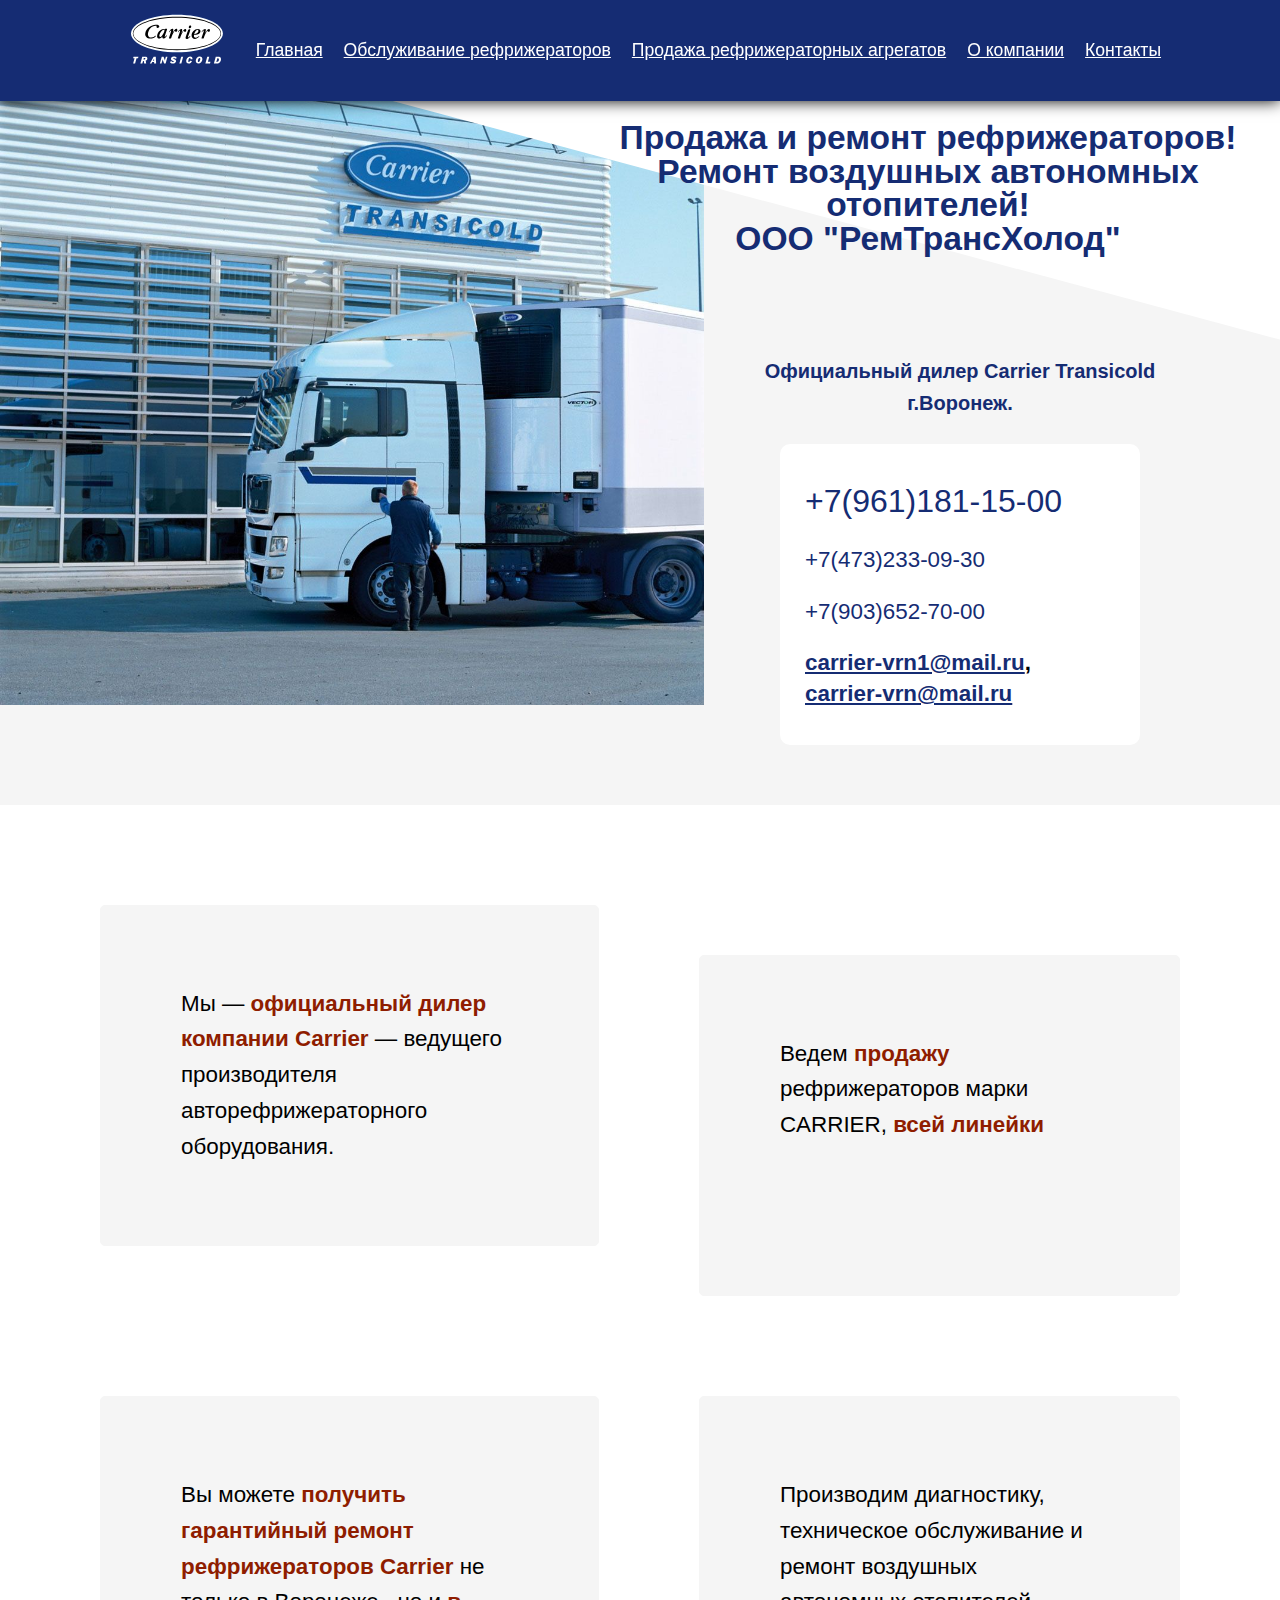
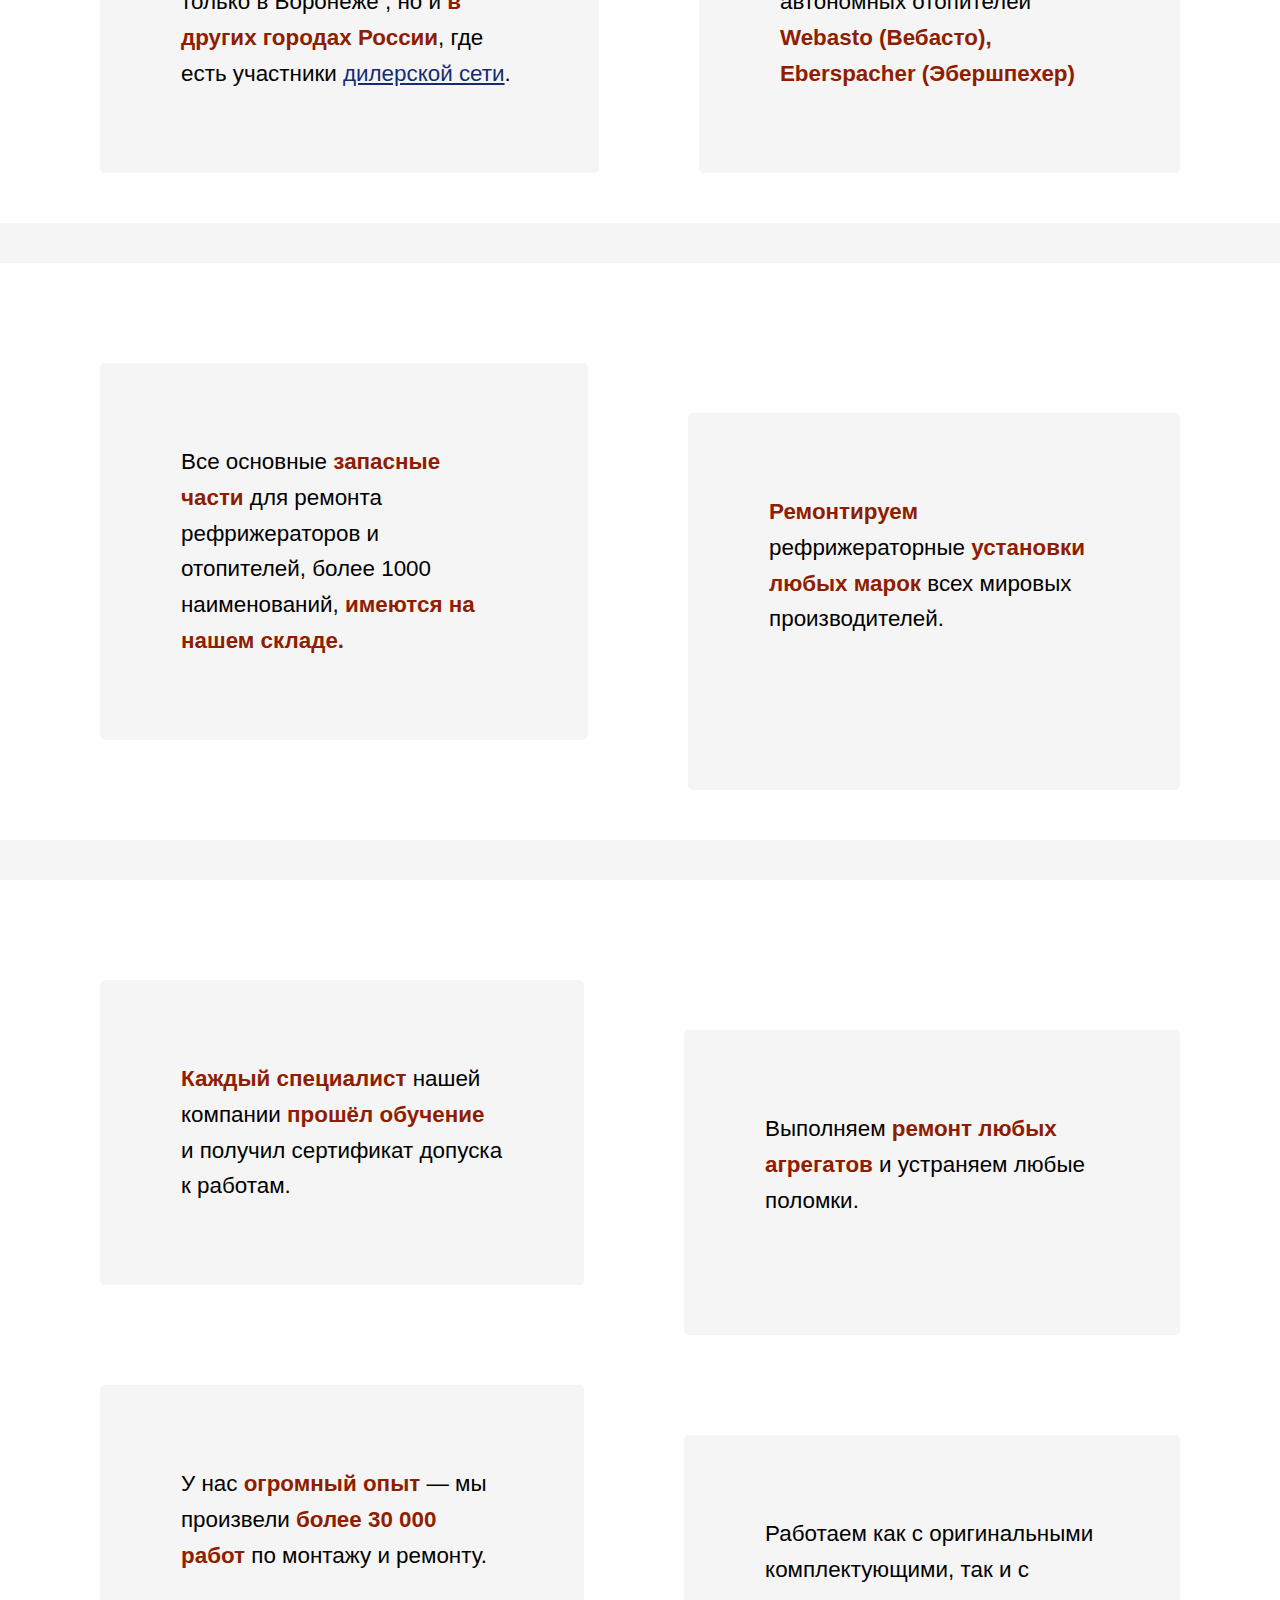
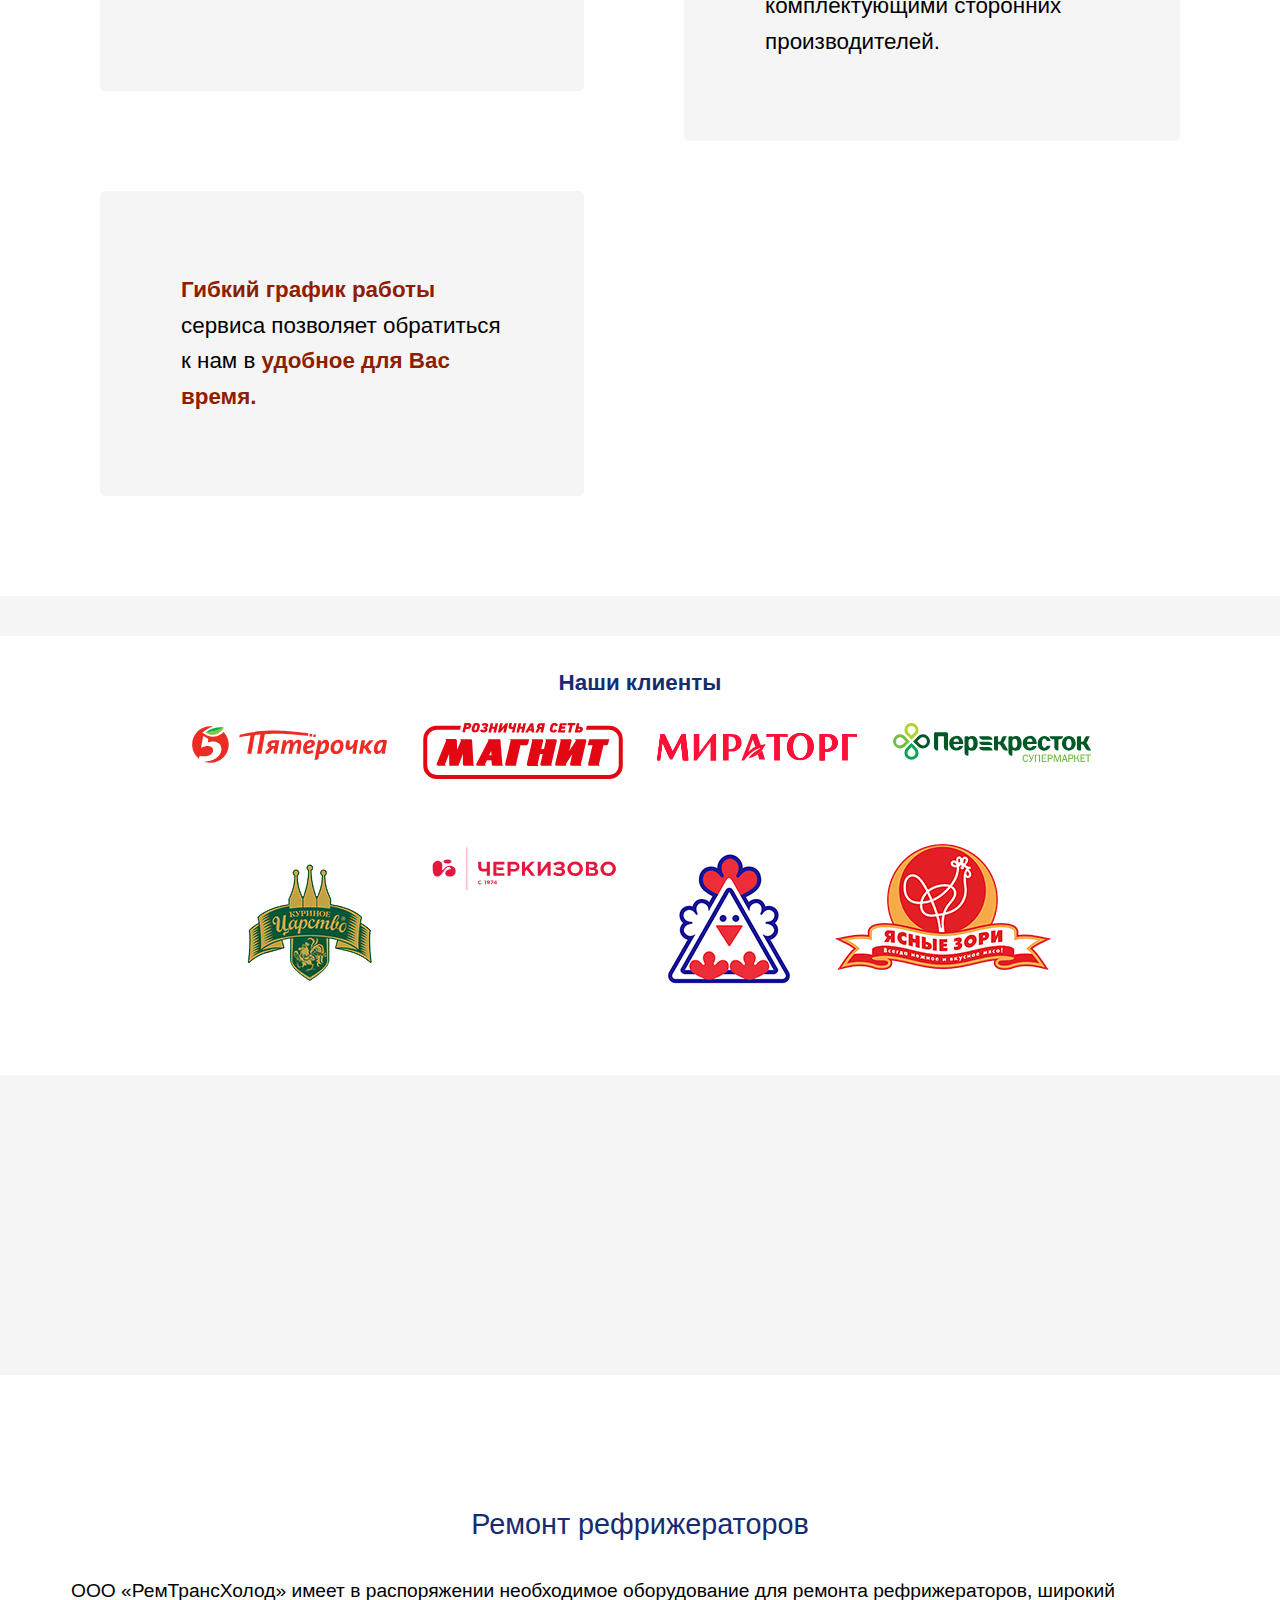
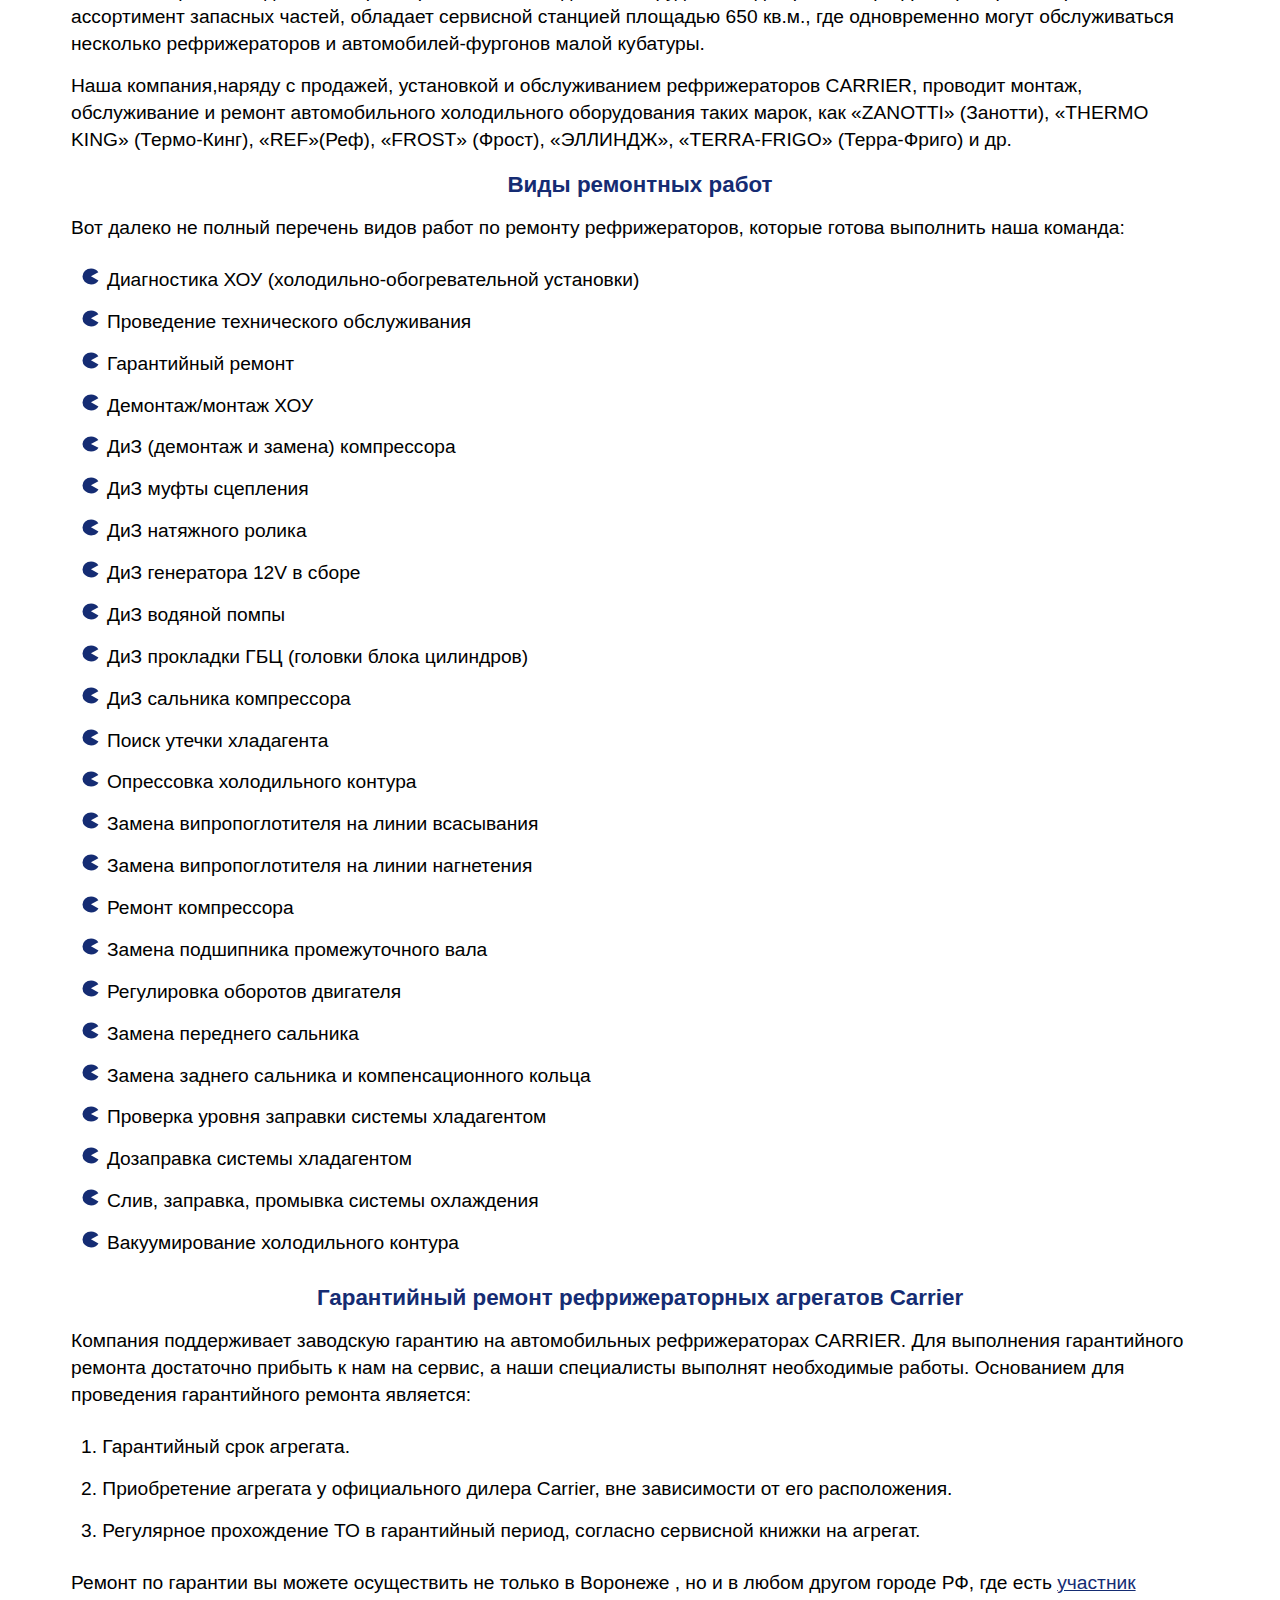
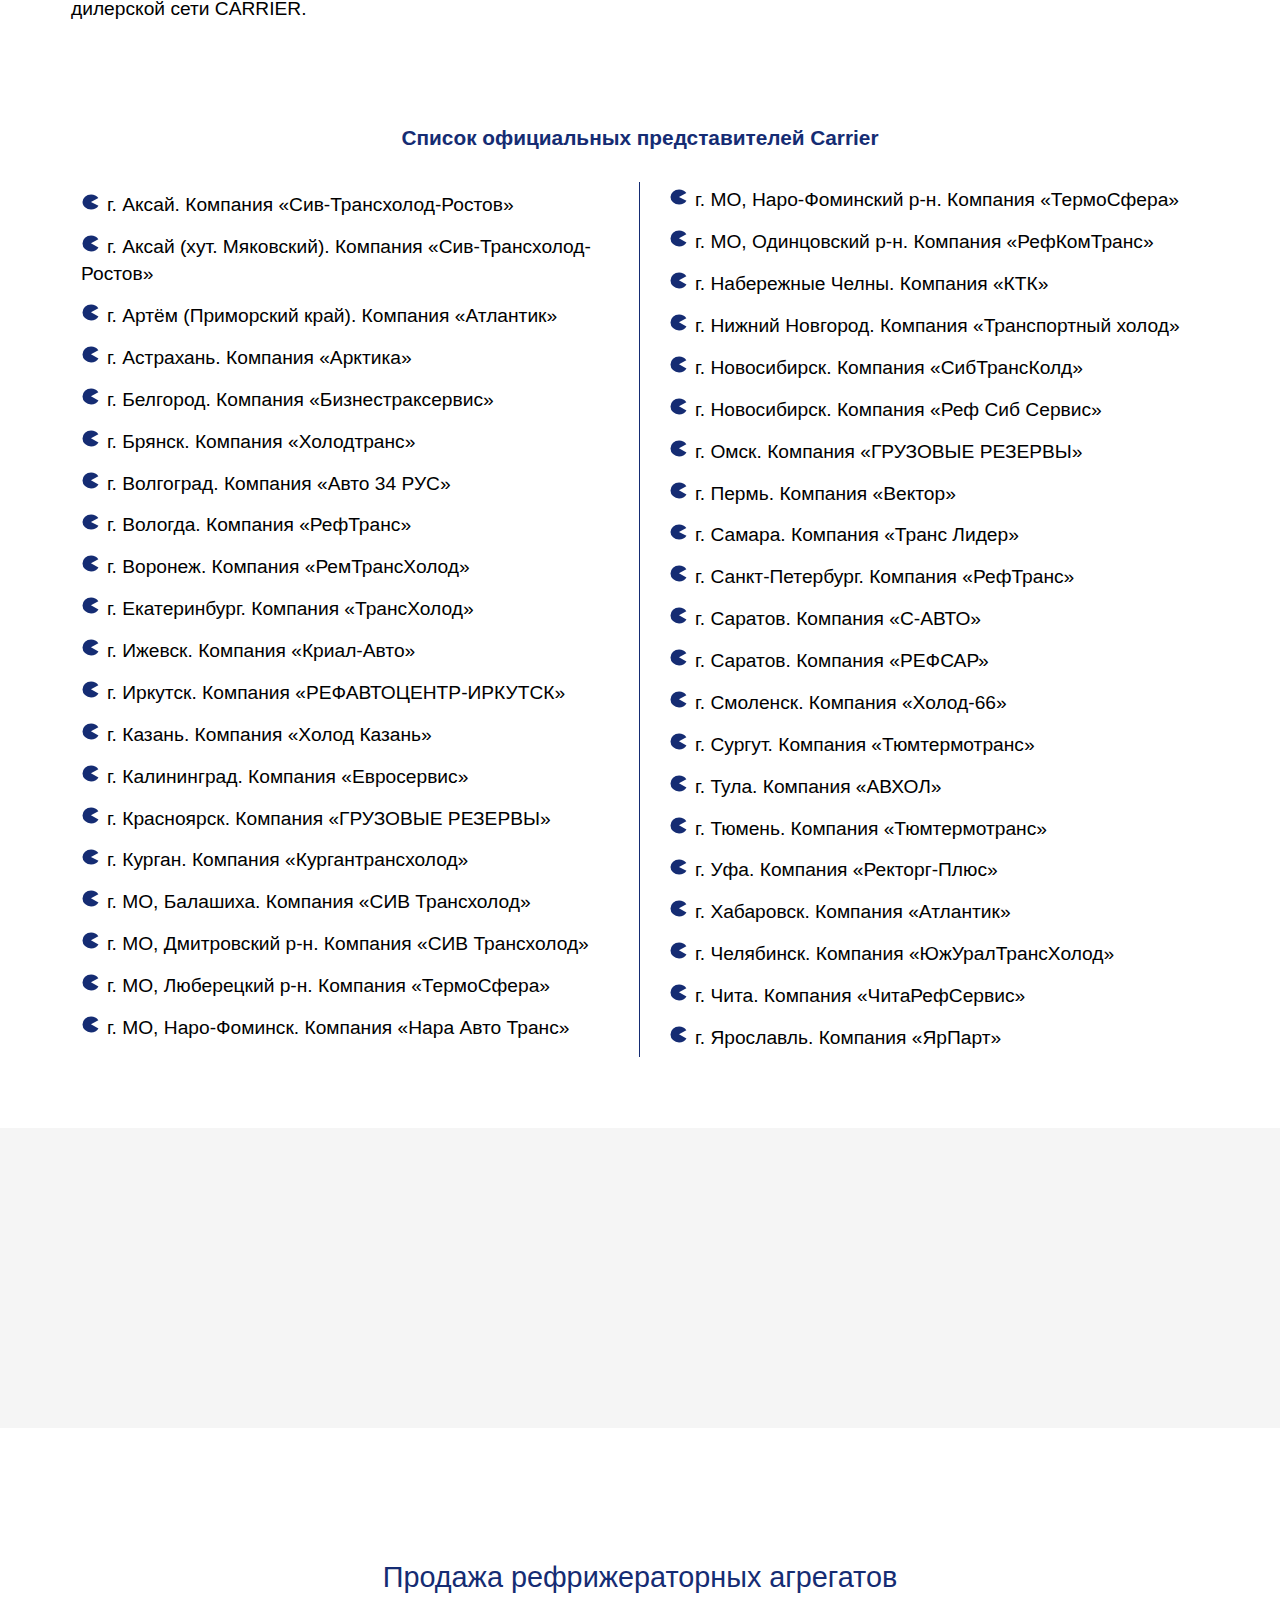
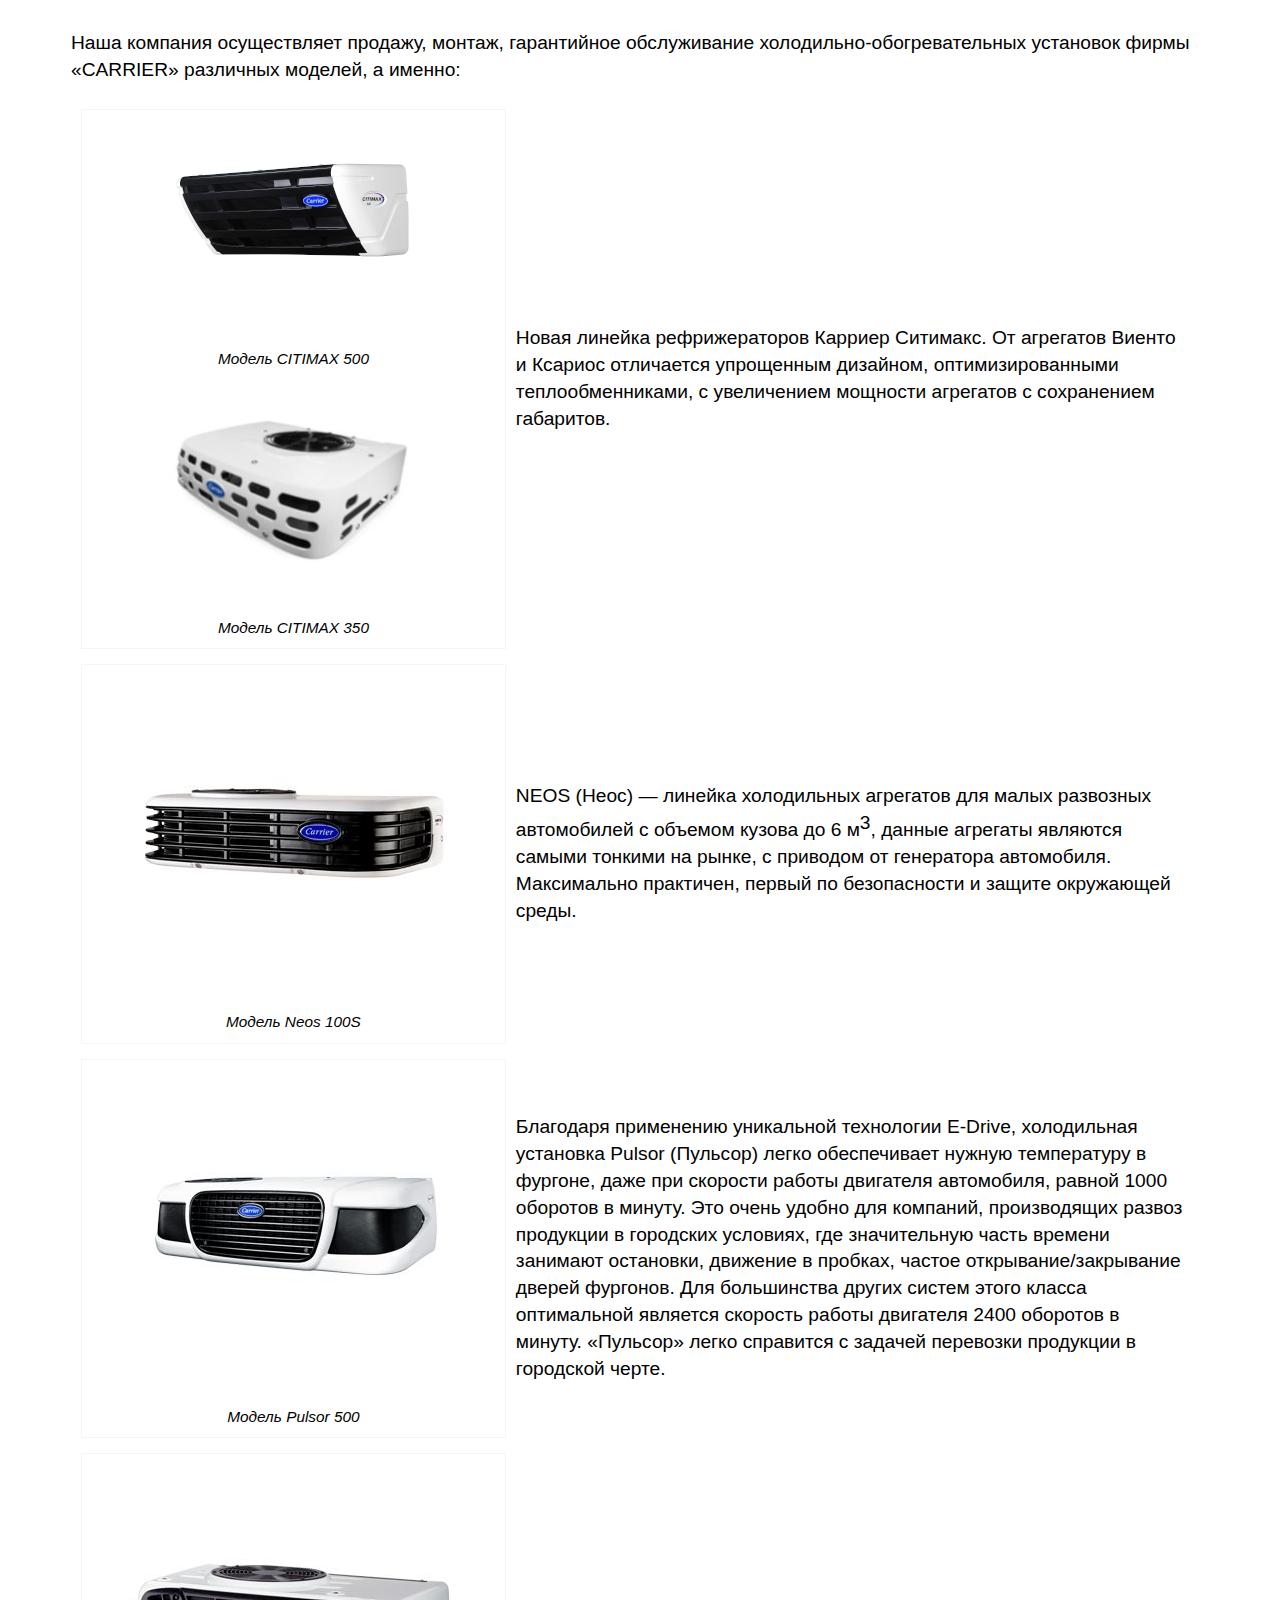
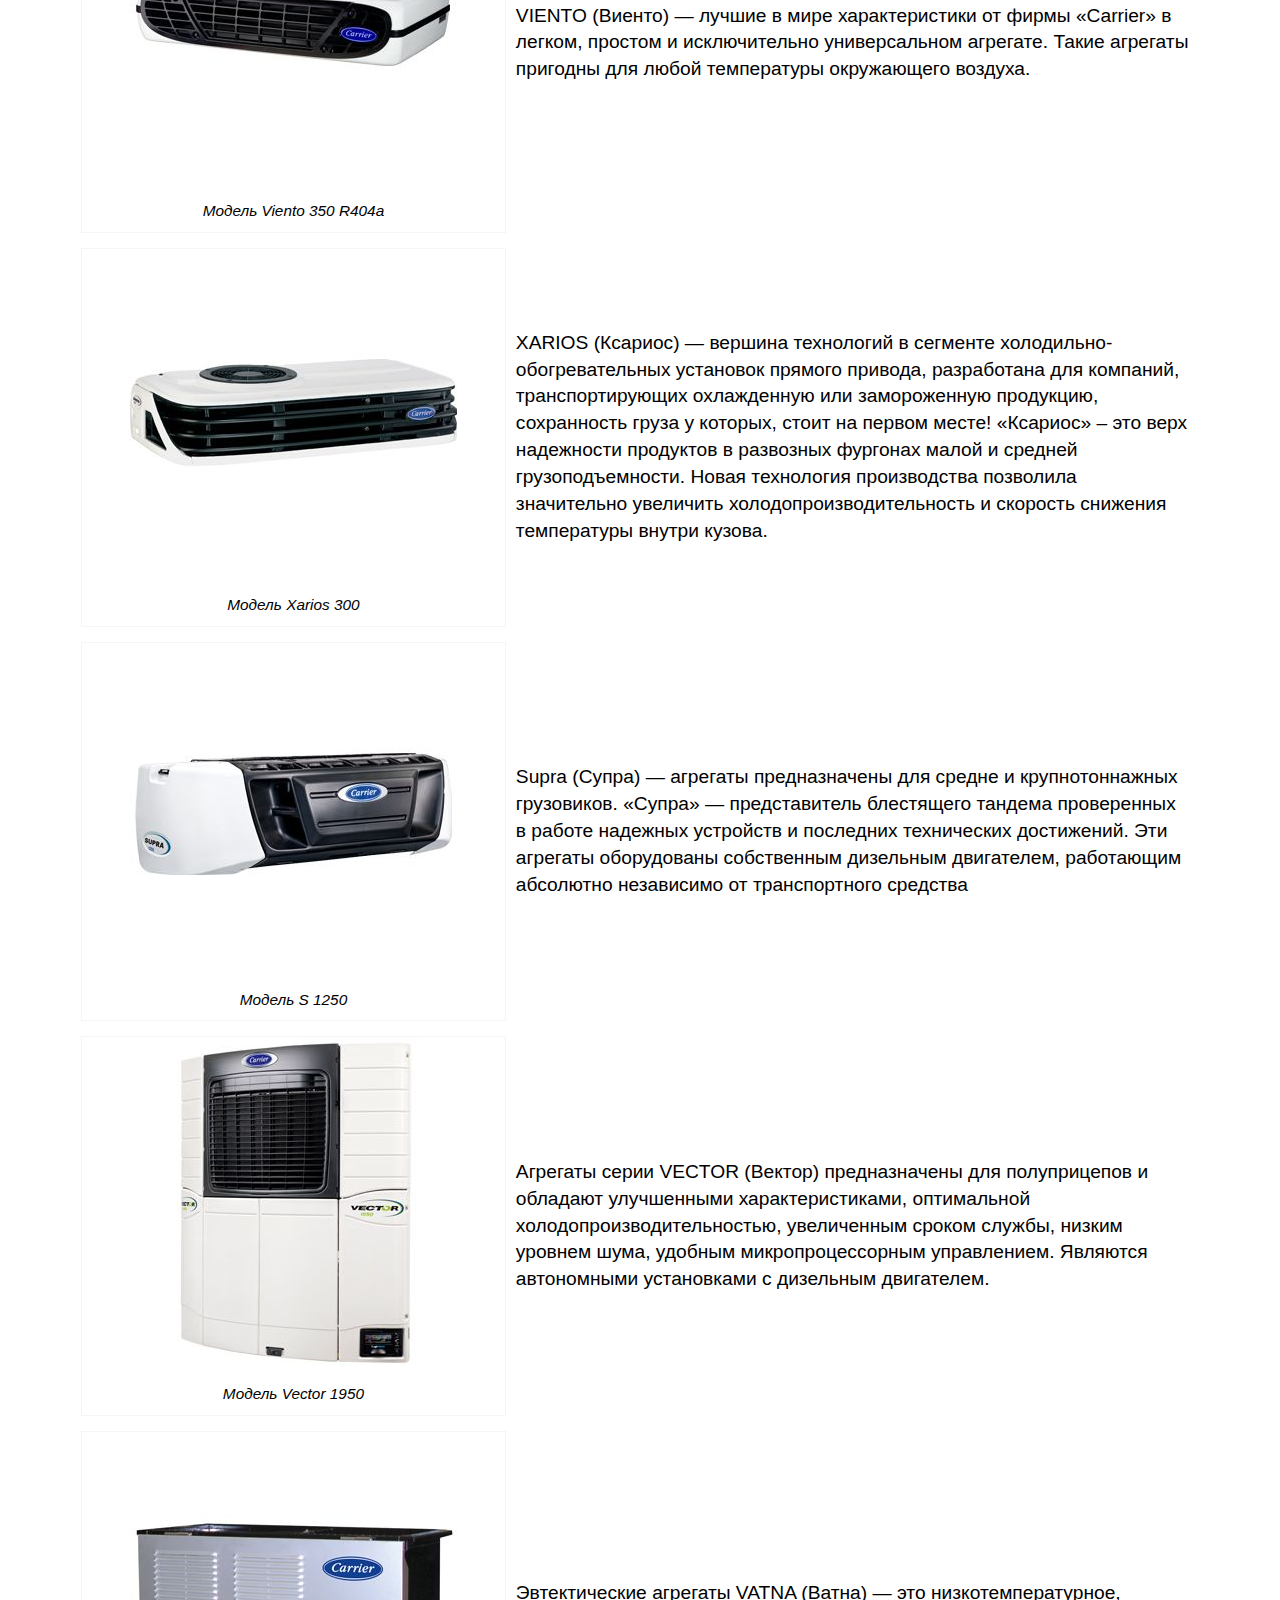
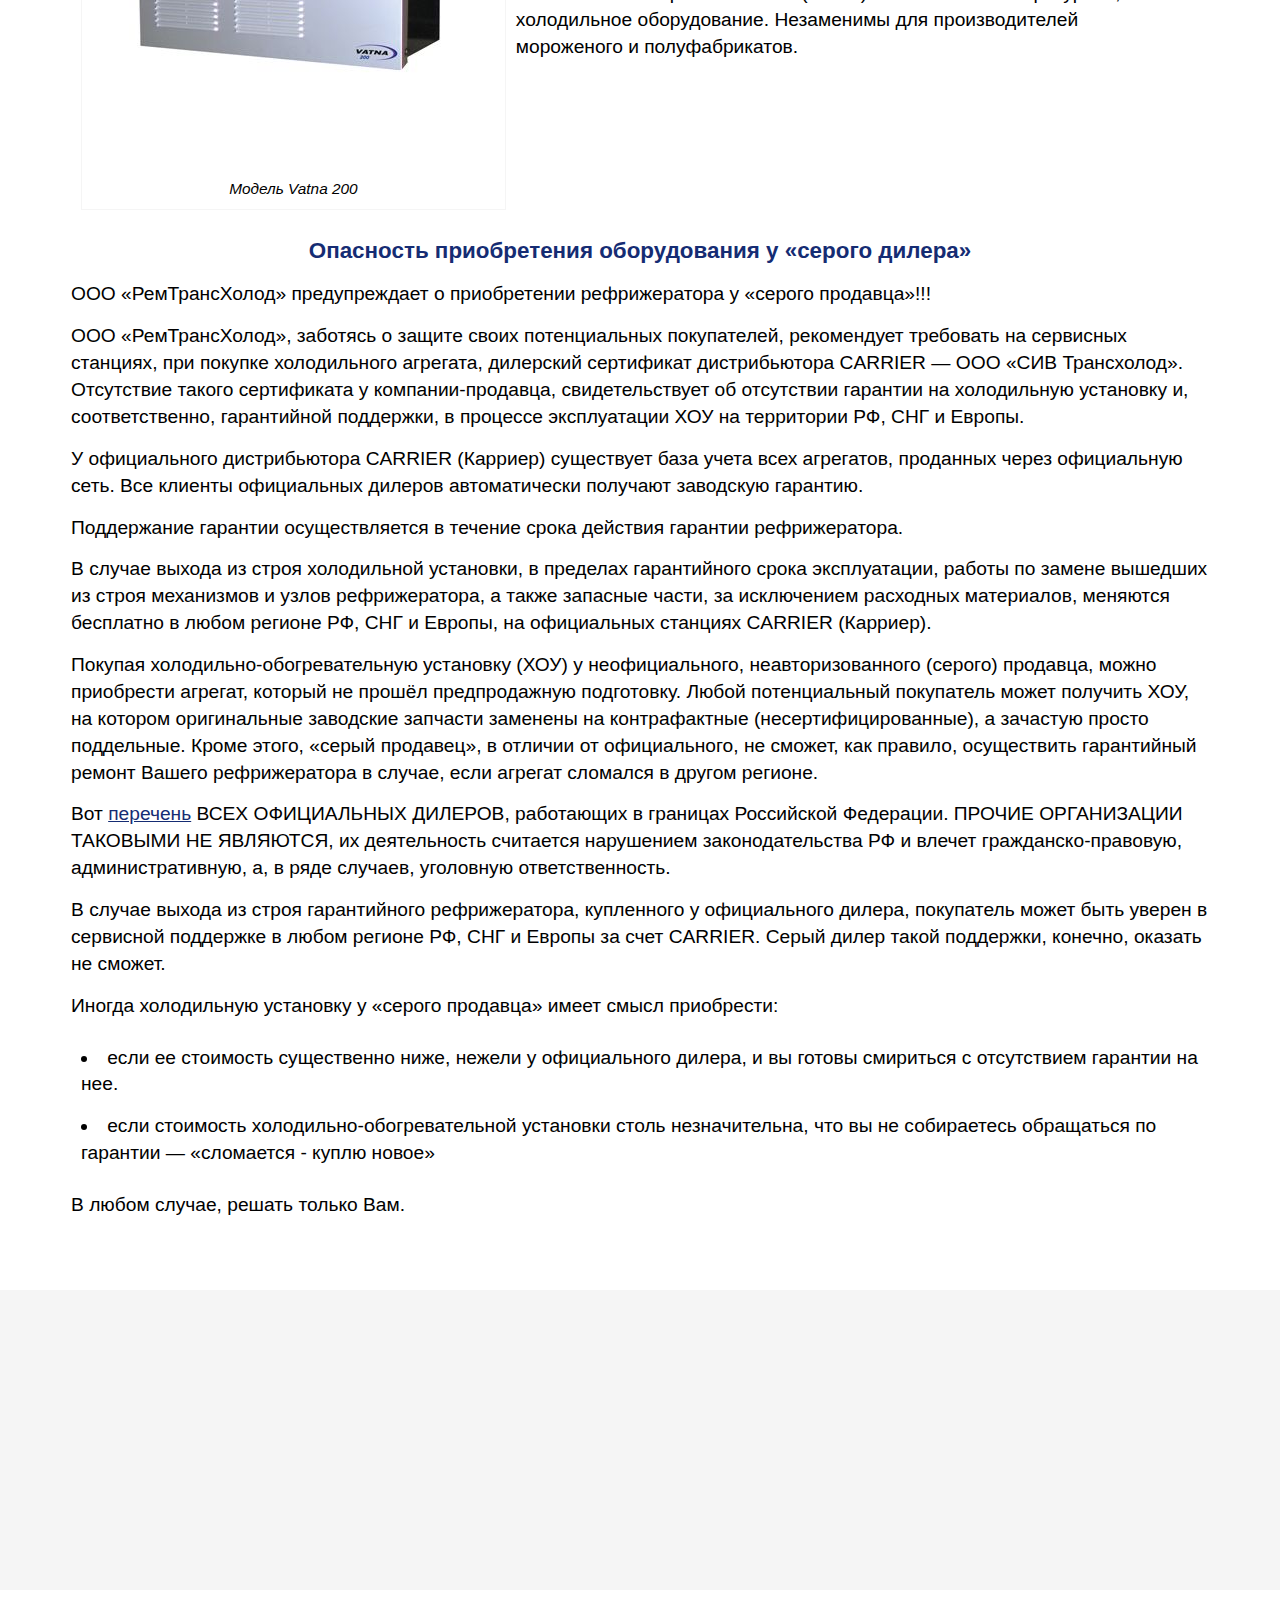
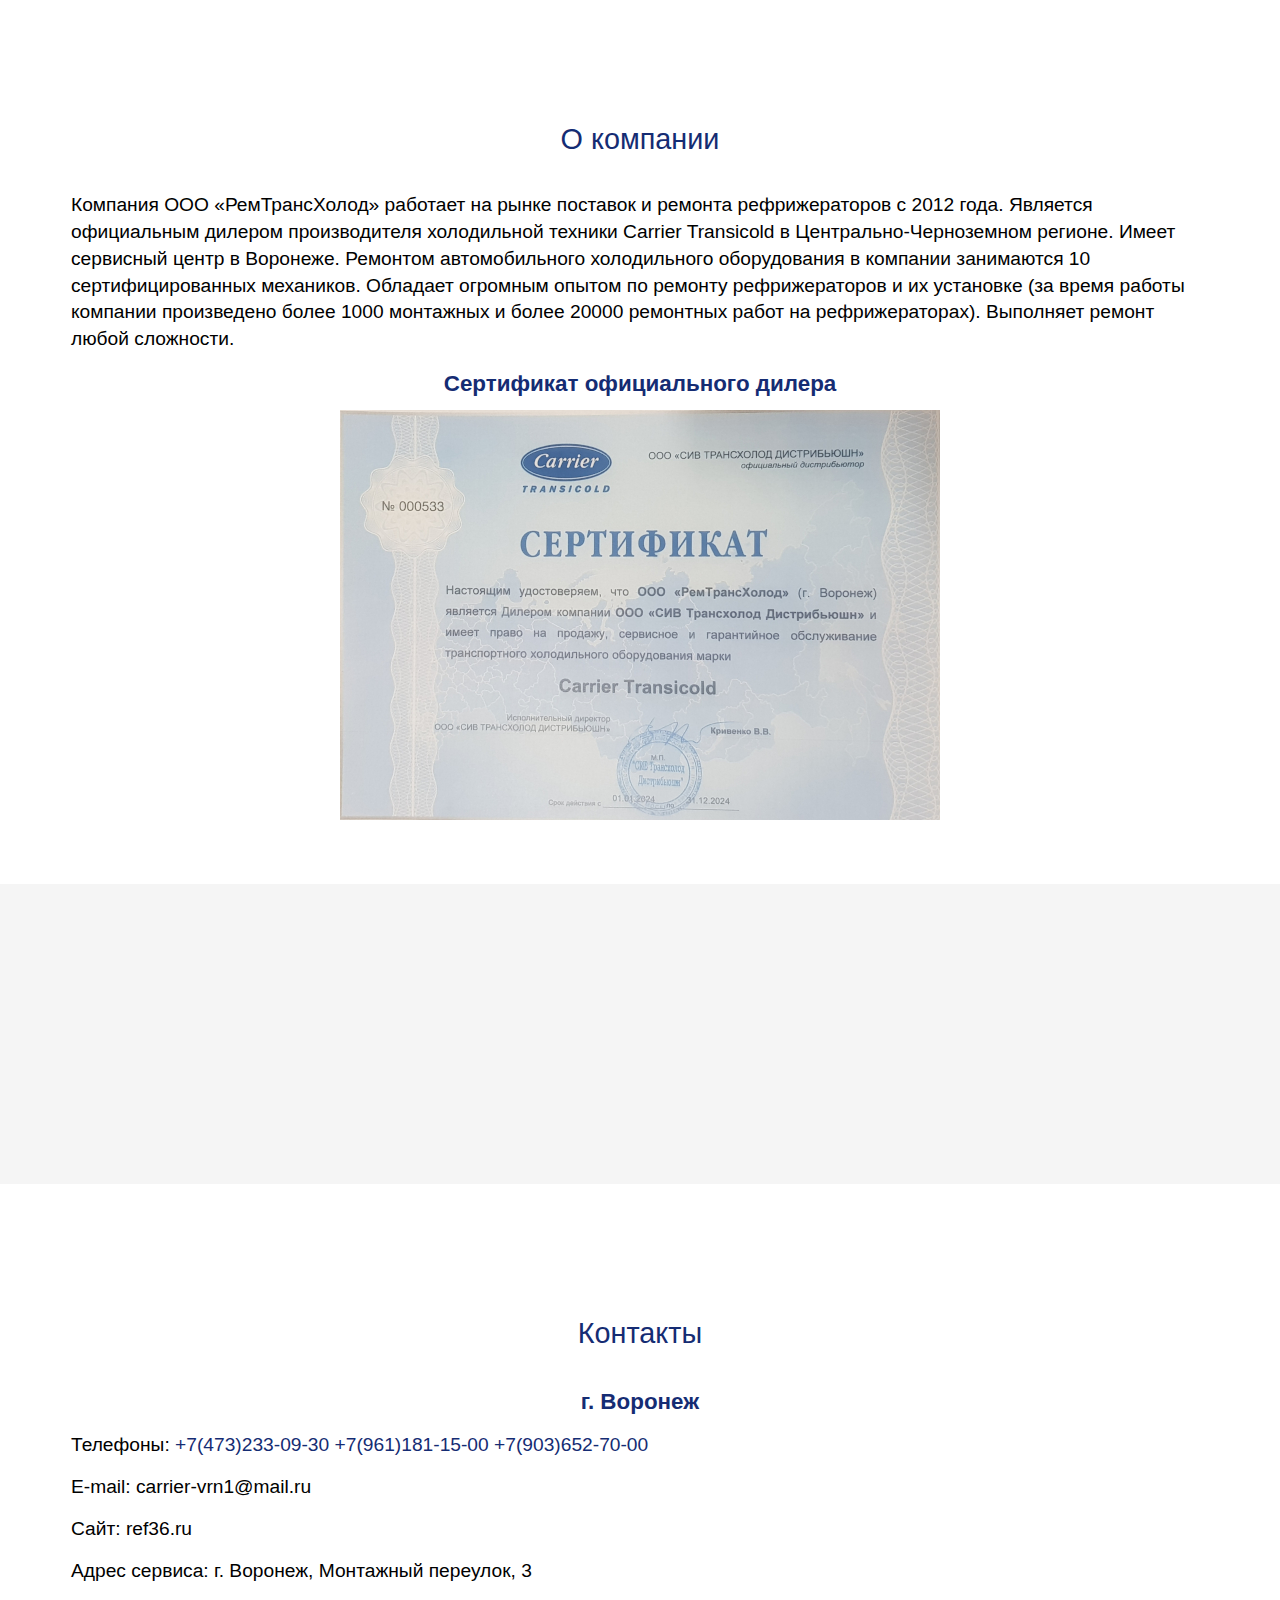
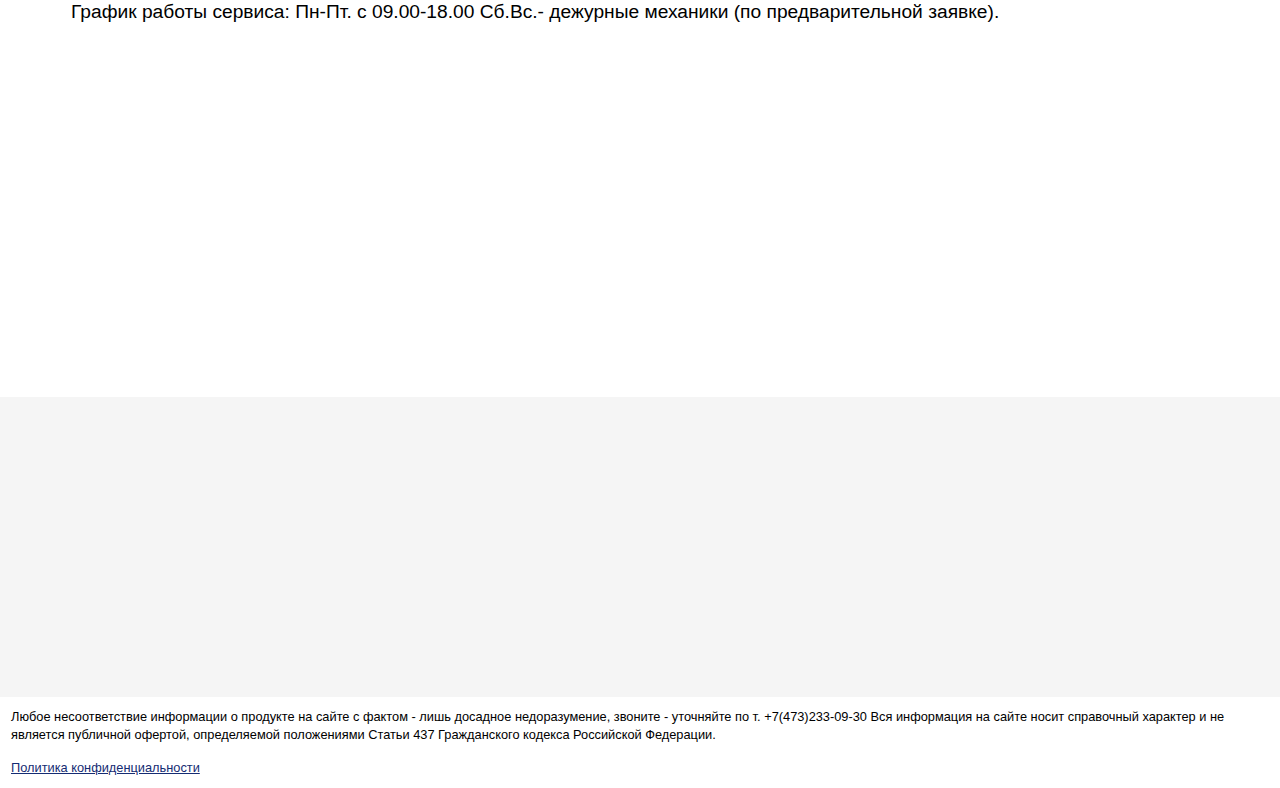
==== index.html @ 7f85f480 "состояние на 310125" ====
<!DOCTYPE html>
<html lang="ru">

<head>
	<meta charset="utf-8">
	<title>Установка и ремонт рефрижераторов</title>
	<link rel="stylesheet" href="style.css">
	<meta name="viewport" content="width=device-width">
	<meta name="SKYPE_TOOLBAR" content="SKYPE_TOOLBAR_PARSER_COMPATIBLE">
	<meta name="description"
		content="рефрижераторы carrier, установка рефрижераторов carrier, ремонт рефрижераторов carrier">
	<link href="favicon.ico" rel="icon" type="image/x-icon">
	<script src="https://api-maps.yandex.ru/2.1/?lang=ru_RU" type="text/javascript"></script>
	<script type="text/javascript">
		ymaps.ready(init);
		var myMapV,
			myPlacemarkV,
			myMapK,
			myPlacemarkK,
			myMapR,
			myPlacemarkR;
		function init() {
			myMapV = new ymaps.Map("mapv", {
				center: [51.643695, 39.283128],
				zoom: 12,
				fullscreenZIndex: 1000005
			});
			myMapK = new ymaps.Map("mapk", {
				center: [51.760061, 36.135954],
				zoom: 12
			});
			myMapR = new ymaps.Map("mapr", {
				center: [54.655183, 39.625792],
				zoom: 12
			});
			myPlacemarkV = new ymaps.Placemark([51.643695, 39.283128], {
				hintContent: 'Ремонт и продажа рефрижераторов. Ремонт воздушных автономных отопителей',
				balloonContent: 'Компания ООО РемТрансХолод'
			});
			myPlacemarkK = new ymaps.Placemark([51.760061, 36.135954], {
				hintContent: 'Ремонт и продажа рефрижераторов. Ремонт воздушных автономных отопителей',
				balloonContent: 'Компания ООО РемТрансХолод Курск'
			});
			myPlacemarkR = new ymaps.Placemark([54.655183, 39.625792], {
				hintContent: 'Ремонт и продажа рефрижераторов. Ремонт воздушных автономных отопителей',
				balloonContent: 'Компания ООО РемТрансХолод Рязань'
			});
			myMapV.geoObjects.add(myPlacemarkV);
			myMapK.geoObjects.add(myPlacemarkK);
			myMapR.geoObjects.add(myPlacemarkR);
		}
	</script>
	<!-- Yandex.Metrika counter -->
	<script type="text/javascript">
		(function (d, w, c) {
			(w[c] = w[c] || []).push(function () {
				try {
					w.yaCounter48978047 = new Ya.Metrika({
						id: 48978047,
						clickmap: true,
						trackLinks: true,
						accurateTrackBounce: true,
						webvisor: true
					});
				} catch (e) { }
			});

			var n = d.getElementsByTagName("script")[0],
				s = d.createElement("script"),
				f = function () { n.parentNode.insertBefore(s, n); };
			s.type = "text/javascript";
			s.async = true;
			s.src = "https://mc.yandex.ru/metrika/watch.js";

			if (w.opera == "[object Opera]") {
				d.addEventListener("DOMContentLoaded", f, false);
			} else { f(); }
		})(document, window, "yandex_metrika_callbacks");
	</script>

	<!-- /Yandex.Metrika counter -->
</head>

<body>
	<noscript>
		<div>
			<img src="https://mc.yandex.ru/watch/48978047" style="position:absolute; left:-9999px;" alt="" />
		</div>
	</noscript>
	<nav>
		<div id="button_a_sign">
			<p id="button" class="toshow">Показать разделы сайта</p>
			<div class="link" id="menu_ikon">
				<div></div>
				<div></div>
				<div></div>
			</div>
		</div>
		<div id="menu">
			<ul>
				<li class="logo_over_top"><img src="img/CarrierOver.svg" alt=""></li>
				<li><a href="#wripe_title">Главная</a></li>
				<li><a href="#repair">Обслуживание <span>рефрижераторов</span></a></li>
				<li><a href="#sale">Продажа <span>рефрижераторных агрегатов</span></a></li>
				<li><a href="#about">О&nbsp;компании</a></li>
				<li><a href="#contact">Контакты</a></li>
			</ul>
		</div>
	</nav>
	<div id="main2">
		<header>

			<div id="wripe_title">
				<h1>Продажа и ремонт рефрижераторов!<br>
					Ремонт воздушных автономных отопителей!
					<br><span>ООО "РемТрансХолод"</span>
				</h1>
			</div>
			<div id="offer_table">
				<div id="offer_table_row">
					<div class="title_table">
						<!-- <div id="logo"><img src="img/carrier-transicold-utc-logo.svg" alt="логотип-Carrier-Transicold"></div>	 -->
						<h2 class="title_table">Официальный дилер Carrier Transicold г.Воронеж. 
							<!-- <br>г.Курск<br>г.Рязань
							– Сервисная станция -->
						</h2>
					</div>
					<div id="telephone_table">
						<div id="telephone_main">
							<p><a href="tel:+79611811500"
								class="mobil_telephont">&#43;7&#40;961&#41;181&#45;15&#45;00</a></p>
							<p><a href="tel:+74732330930"
									class="mobil_telephont">&#43;7&#40;473&#41;233&#45;09&#45;30</a></p>
							<!-- <p><a href="tel:+79611811500"
									class="mobil_telephont">&#43;7&#40;961&#41;181&#45;15&#45;00</a></p> -->
							<p><a href="tel:+79036527000"
									class="mobil_telephont">&#43;7&#40;903&#41;652&#45;70&#45;00</a></p>
							<!-- <p><a href="tel:+79611811500" class="mobil_telephont">&#43;7&#40;961&#41;181&#45;15&#45;00 в
									г. Рязань</a></p>
							<p><a href="tel:+79616257775" class="mobil_telephont">&#43;7&#40;961&#41;625&#45;77&#45;75 в
									г. Курск</a></p> -->
							<p><a href="mailto:carrier-vrn1@mail.ru">carrier-vrn1@mail.ru</a>,<br><a
									href="mailto:carrier-vrn@mail.ru">carrier-vrn@mail.ru</a></p>
						</div>
					</div>
				</div>
			</div>

		</header>
		<div id="main">
			<div id="competitive_advantage">


				<div id="first_block_ca" class="wipe_table">
					<div class="row_table">
						<p class="cell_table">Мы &#8212; <span class="identify_mine">официальный дилер компании
								Carrier</span> &#8212; ведущего производителя авторефрижераторного оборудования. </p>
						<p class="cell_table right">Ведем <span class="identify_mine">продажу</span> рефрижераторов
							марки CARRIER, <span class="identify_mine">всей линейки</span></p>
					</div>
					<div class="row_table">
						<p class="cell_table right">Вы можете <span class="identify_mine">получить гарантийный ремонт
							рефрижераторов Carrier</span> не только в Воронеже
							<!-- , Курске и Рязани -->
							, но и <span
							class="identify_mine">в других городах России</span>, где есть участники <a
							href="#dilers">дилерской сети</a>.
						</p>
						<!-- <p class="cell_table"><span class="identify_mine">Ремонтируем</span> рефрижераторные <span
								class="identify_mine">установки любых марок</span> всех мировых производителей. 
						</p> -->
						<p class="cell_table right">Производим диагностику, техническое обслуживание и ремонт воздушных
							автономных отопителей <span class="identify_mine">Webasto (Вебасто), Eberspacher
								(Эбершпехер)</span></p>

					</div>
				</div>


				<div id="second_block_ca" class="wipe_table">
					<div class="row_table">

						<p class="cell_table">Все основные <span class="identify_mine">запасные части </span> для
							ремонта рефрижераторов и отопителей, более 1000 наименований, <span
								class="identify_mine">имеются на нашем складе.</span>
							</p>

						<!-- <p class="cell_table right">Вы можете <span class="identify_mine">получить гарантийный ремонт
								рефрижераторов Carrier</span> не только в Воронеже
								, Курске и Рязани
								, но и <span
								class="identify_mine">в других городах России</span>, где есть участники <a
								href="#dilers">дилерской сети</a>.
							</p> -->
							<p class="cell_table right"><span class="identify_mine">Ремонтируем</span> рефрижераторные <span
								class="identify_mine">установки любых марок</span> всех мировых производителей. 
						</p>
					</div>
				</div>
				<div id="third_block_ca" class="wipe_table">
					<div class="row_table">
						<p class="cell_table"><span class="identify_mine">Каждый специалист</span> нашей компании <span
								class="identify_mine">прошёл обучение</span> и получил сертификат допуска к работам.
							</p>

						<p class="cell_table right">Выполняем <span class="identify_mine">ремонт любых агрегатов</span>
							и устраняем любые поломки.
						</p>

					</div>

					<div class="row_table">

						<p class="cell_table">У нас <span class="identify_mine">огромный опыт</span> &#8212; мы
							произвели <span class="identify_mine">более 30&nbsp;000 работ</span> по монтажу и ремонту.
						</p>

						<p class="cell_table right">Работаем как с оригинальными комплектующими, так и c комплектующими
							сторонних производителей.</p>
					</div>
					<div class="row_table">
						<p class="cell_table"><span class="identify_mine">Гибкий график работы</span> сервиса позволяет
							обратиться к нам в <span class="identify_mine">удобное для Вас время.</span></p>
					</div>
				</div>
			</div>
			<div id="our_costumers">
				<h3>Наши клиенты</h3>
				<div class="costumers_logo_table">
					<div class="costumers_logo_table1">
						<div class="costumers_logo_table_row1">
							<div class="costumers_logo_table_cell1"><img src="img/piatorochka.svg"
									alt="логотип пятерочка" width="200" height="43"></div>
							<div class="costumers_logo_table_cell2"><img src="img/magnit.svg" alt="логотип магнит"
									width="200" height="56"></div>
						</div>
						<div class="costumers_logo_table_row2">
							<div class="costumers_logo_table_cell3"><img src="img/miratorg.svg" alt="логотип мираторг"
									width="200" height="50"></div>
							<div class="costumers_logo_table_cell4"><img src="img/perekrestok.svg"
									alt="логотип перекресток" width="200" height="39"></div>
						</div>
					</div>
				</div>
				<div class="costumers_logo_table">
					<div class="costumers_logo_table1">
						<div class="costumers_logo_table_row1">
							<div class="costumers_logo_table_cell1"><img src="img/kingch.png" alt="логотип пятерочка"
									width="160" height="160">
							</div>
							<div class="costumers_logo_table_cell2"><img src="img/cherk.svg" alt="логотип магнит"
									width="200" height="50">
							</div>
						</div>
						<div class="costumers_logo_table_row2">
							<div class="costumers_logo_table_cell3"><img src="img/lisk.png" alt="логотип мираторг"
									width="142" height="150"></div>
							<div class="costumers_logo_table_cell4"><img src="img/red_sun.png" alt="логотип перекресток"
									width="216" height="126"></div>
						</div>
					</div>
				</div>
			</div>
		</div>
		<div id="repair">
			<h2>Ремонт рефрижераторов</h2>
			<p>ООО &#171;РемТрансХолод&#187; имеет в распоряжении необходимое оборудование для ремонта рефрижераторов,
				широкий ассортимент запасных частей, обладает сервисной станцией площадью 650 кв.м., где одновременно
				могут обслуживаться несколько рефрижераторов и автомобилей&#45;фургонов малой кубатуры.</p>
			<p>Наша компания,наряду с продажей, установкой и обслуживанием рефрижераторов CARRIER, проводит монтаж,
				обслуживание и ремонт автомобильного холодильного оборудования таких марок, как &#171;ZANOTTI&#187;
				&#40;Занотти&#41;, &#171;THERMO KING&#187; &#40;Термо-Кинг&#41;, &#171;REF&#187;&#40;Реф&#41;,
				&#171;FROST&#187; &#40;Фрост&#41;, &#171;ЭЛЛИНДЖ&#187;, &#171;TERRA-FRIGO&#187; &#40;Терра-Фриго&#41; и
				др.</p>
			<h3>Виды ремонтных работ</h3>
			<p>Вот далеко не полный перечень видов работ по ремонту рефрижераторов, которые готова выполнить наша
				команда:</p>
			<ul>
				<li>Диагностика ХОУ &#40;холодильно-обогревательной установки&#41;</li>
				<li>Проведение технического обслуживания</li>
				<li>Гарантийный ремонт</li>
				<li>Демонтаж/монтаж ХОУ</li>
				<li>ДиЗ &#40;демонтаж и замена&#41; компрессора</li>
				<li>ДиЗ муфты сцепления</li>
				<li>ДиЗ натяжного ролика</li>
				<li>ДиЗ генератора 12V в сборе</li>
				<li>ДиЗ водяной помпы</li>
				<li>ДиЗ прокладки ГБЦ &#40;головки блока цилиндров&#41;</li>
				<li>ДиЗ сальника компрессора</li>
				<li>Поиск утечки хладагента</li>
				<li>Опрессовка холодильного контура</li>
				<li>Замена випропоглотителя на линии всасывания</li>
				<li>Замена випропоглотителя на линии нагнетения</li>
				<li>Ремонт компрессора</li>
				<li>Замена подшипника промежуточного вала</li>
				<li>Регулировка оборотов двигателя</li>
				<li>Замена переднего сальника</li>
				<li>Замена заднего сальника и компенсационного кольца</li>
				<li>Проверка уровня заправки системы хладагентом</li>
				<li>Дозаправка системы хладагентом</li>
				<li>Слив, заправка, промывка системы охлаждения</li>
				<li>Вакуумирование холодильного контура</li>
			</ul>
			<h3>Гарантийный ремонт рефрижераторных агрегатов Carrier</h3>
			<p>Компания поддерживает заводскую гарантию на автомобильных рефрижераторах CARRIER. Для выполнения
				гарантийного ремонта достаточно прибыть к нам на сервис, а наши специалисты выполнят необходимые работы.
				Основанием для проведения гарантийного ремонта является: </p>
			<ol class="list_garant">
				<li>Гарантийный срок агрегата. </li>
				<li>Приобретение агрегата у официального дилера Carrier, вне зависимости от его расположения.</li>
				<li>Регулярное прохождение ТО в гарантийный период, согласно сервисной книжки на агрегат.</li>
			</ol>
			<p>Ремонт по гарантии вы можете осуществить не только в Воронеже 
				<!-- или Орле -->
				, но и в любом другом городе РФ,
				где есть <a href="#dilers">участник</a> дилерской сети СARRIER.</p>
			<div id="dilers" class="padding_title">
				<h4>Список официальных представителей Carrier</h4>
			</div>
			<ul id="list_dillers">
				<!-- <li>г. Аксай &#40;Ростовская обл.&#41; ООО&#171;Сив&nbsp;Трансхолод&nbsp;Ростов&#187;</li>	
				<li>г. Астрахань ООО&#171;Арктика&#187;</li>
				<li>г. Белгород ООО&#171;Бизнестраксервис&#187;</li>
				<li>г. Благовещенск ООО&#171;Амуртермохолод&#187;</li>
				<li>г. Брянск ООО&#171;Холодтранс&#187;</li>	
				<li>г. Волгоград ООО&#171;Авто&nbsp;34&nbsp;РУС&#187;</li>
				<li>г. Воронеж ООО&#171;РемТрансХолод&#187;</li>
				<li>г. Екатеринбург ООО&#171;ТрансХолод&#187;</li>
				<li>г. Ижевск ООО&#171;Криал-Авто&#187;</li>	
				<li>г. Казань ООО&#171;АйсКарго&#187;</li>
				<li>г. Краснодар ООО&#171;КубаньТрансХолод&#187;</li>
				<li>г. Краснодар ООО&#171;Рефкар&#187;</li>
				<li>г. Краснодар ООО&#171;Тора-Транс&#187;</li>	
				<li>г. Курган ООО&#171;Курган&nbsp;Трансхолод&#187;</li>
				<li>г. Москва АОЗТ&#171;МосДизайнМаш&#187;</li>
				<li>г. Москва ООО&#171;ТермоСфера&#187;</li>
				<li>г. Нижний Новгород ООО&#171;Транспортный&nbsp;холод&#187;</li>
				<li>г. Новосибирск ООО&#171;Реф&nbsp;Сиб&nbsp;Сервис&#187;</li>		
				<li>г. Новосибирск ООО&#171;СибТрансКолд&#187;</li>
				<li>г. Омск ООО&#171;Грузовые&nbsp;Резервы&#187;</li>
				<li>г. Пермь ООО&#171;Пермторгмонтаж-Т&#187;</li>
				<li>г. Пенза ООО&#171;Термомир&#187;</li>	
				<li>г. Самара ООО&#171;Транс&nbsp;Лидер&#187;</li>
				<li>г. Санкт-Петербург ООО&#171;РефТранс&#187;</li>
				<li>г. Вологда ООО&#171;РефТранс&#187;</li>
				<li>г. Саратов ООО&#171;Рефсар&#187;</li>	
				<li>г. Смоленск ООО&#171;Холод-66&#187;</li>
				<li>г. Тольятти ООО&#171;ТехСервис&nbsp;ТЛ&#187;</li>
				<li>г. Тула ООО&#171;Автохолод&#187;</li>
				<li>г. Тюмень ООО&#171;Тюмтермотранс&#187;</li>	
				<li>г. Сургут ООО&#171;Тюмтермотранс&#187;</li>
				<li>г. Уфа ООО&#171;Ректорг-плюс&#187;</li>
				<li>г. Челябинск ООО&#171;ЮжУралТрансХолод&#187;</li>
				<li>г. Челябинск ООО&#171;КомТрансХолод&#187;</li>					 -->
				<li>г. Аксай. Компания «Сив-Трансхолод-Ростов»</li>
				<li>г. Аксай (хут. Мяковский). Компания «Сив-Трансхолод-Ростов»</li>
				<li>г. Артём (Приморский край). Компания «Атлантик»</li>
				<li>г. Астрахань. Компания «Арктика»</li>
				<li>г. Белгород. Компания «Бизнестраксервис»</li>
				<li>г. Брянск. Компания «Холодтранс»</li>
				<li>г. Волгоград. Компания «Авто 34 РУС»</li>
				<li>г. Вологда. Компания «РефТранс»</li>
				<li>г. Воронеж. Компания «РемТрансХолод»</li>
				<li>г. Екатеринбург. Компания «ТрансХолод»</li>
				<li>г. Ижевск. Компания «Криал-Авто»</li>
				<li>г. Иркутск. Компания «РЕФАВТОЦЕНТР-ИРКУТСК»</li>
				<li>г. Казань. Компания «Холод Казань»</li>
				<li>г. Калининград. Компания «Евросервис»</li>
				<li>г. Красноярск. Компания «ГРУЗОВЫЕ РЕЗЕРВЫ»</li>
				<li>г. Курган. Компания «Кургантрансхолод»</li>
				<li>г. МО, Балашиха. Компания «СИВ Трансхолод»</li>
				<li>г. МО, Дмитровский р‑н. Компания «СИВ Трансхолод»</li>
				<li>г. МО, Люберецкий р‑н. Компания «ТермоСфера»</li>
				<li>г. МО, Наро-Фоминск. Компания «Нара Авто Транс»</li>
				<li>г. МО, Наро-Фоминский р‑н. Компания «ТермоСфера»</li>
				<li>г. МО, Одинцовский р‑н. Компания «РефКомТранс»</li>
				<li>г. Набережные Челны. Компания «КТК»</li>
				<li>г. Нижний Новгород. Компания «Транспортный холод»</li>
				<li>г. Новосибирск. Компания «СибТрансКолд»</li>
				<li>г. Новосибирск. Компания «Реф Сиб Сервис»</li>
				<li>г. Омск. Компания «ГРУЗОВЫЕ РЕЗЕРВЫ»</li>
				<li>г. Пермь. Компания «Вектор»</li>
				<li>г. Самара. Компания «Транс Лидер»</li>
				<li>г. Санкт-Петербург. Компания «РефТранс»</li>
				<li>г. Саратов. Компания «С-АВТО»</li>
				<li>г. Саратов. Компания «РЕФСАР»</li>
				<li>г. Смоленск. Компания «Холод-66»</li>
				<li>г. Сургут. Компания «Тюмтермотранс»</li>
				<li>г. Тула. Компания «АВХОЛ»</li>
				<li>г. Тюмень. Компания «Тюмтермотранс»</li>
				<li>г. Уфа. Компания «Ректорг-Плюс»</li>
				<li>г. Хабаровск. Компания «Атлантик»</li>
				<li>г. Челябинск. Компания «ЮжУралТрансХолод»</li>
				<li>г. Чита. Компания «ЧитаРефСервис»</li>
				<li>г. Ярославль. Компания «ЯрПарт»</li>
			</ul>
		</div>
		<div id="sale">
			<h2>Продажа рефрижераторных агрегатов</h2>
			<p>Наша компания осуществляет продажу, монтаж, гарантийное обслуживание холодильно&#45;обогревательных
				установок фирмы &#171;CARRIER&#187; различных моделей, а именно:</p>
			<ul>
				<li>
					<div class="table_whole">
						<div class="table_row">
							<div class="table_cell">
								<figure>
									<img src="img/citima_500.jpg" alt="Агрегат Citimax 500">
									<figcaption>
										<p>Модель CITIMAX 500</p>
									</figcaption>
								</figure>
								<figure>
									<img src="img/citima_350.jpg" alt="Агрегат Citimax 500">
									<figcaption>
										<p>Модель CITIMAX 350</p>
									</figcaption>
								</figure>
							</div>
							<div class="table_cell_text">
								<p>
									Новая линейка рефрижераторов Карриер Ситимакс. От агрегатов Виенто и Ксариос
									отличается упрощенным дизайном, оптимизированными теплообменниками, с увеличением
									мощности агрегатов с сохранением габаритов.
								</p>
							</div>
						</div>
					</div>
				</li>
				<li>
					<div class="table_whole">
						<div class="table_row">
							<div class="table_cell">
								<figure>
									<img src="img/Carrier-Neos100S.jpg" alt="Агрегат Neos100S">
									<figcaption>
										<p>Модель Neos 100S</p>
									</figcaption>
								</figure>
							</div>
							<div class="table_cell_text">
								<p>NEOS &#40;Неос&#41; &#8212; линейка холодильных агрегатов для малых развозных
									автомобилей с объемом кузова до 6 м<sup>3</sup>, данные агрегаты являются самыми
									тонкими на рынке, с приводом от генератора автомобиля.
									<!--Моноблочное устройство, с приводом 12 В от генератора автомобиля. -->
									Максимально практичен, первый по безопасности и защите окружающей среды.</p>
							</div>
						</div>
					</div>
				</li>
				<li>
					<div class="table_whole">
						<div class="table_row">
							<div class="table_cell">
								<figure>
									<img src="img/Carrier-Pulsor500.jpg" alt="Агрегат Pulsor 500">
									<figcaption>
										<p>Модель Pulsor 500</p>
									</figcaption>
								</figure>
							</div>
							<div class="table_cell_text">
								<p>Благодаря применению уникальной технологии E-Drive, холодильная установка Pulsor
									&#40;Пульсор&#41; легко обеспечивает нужную температуру в фургоне, даже при скорости
									работы двигателя автомобиля, равной 1000 оборотов в минуту. Это очень удобно для
									компаний, производящих развоз продукции в городских условиях, где значительную часть
									времени занимают остановки, движение в пробках, частое открывание&#47;закрывание
									дверей фургонов. Для большинства других систем этого класса оптимальной является
									скорость работы двигателя 2400 оборотов в минуту. &#171;Пульсор&#187; легко
									справится с задачей перевозки продукции в городской черте.</p>
							</div>
						</div>
					</div>
				</li>
				<li>
					<div class="table_whole">
						<div class="table_row">
							<div class="table_cell">
								<figure>
									<img src="img/Carrier-Viento.jpg" alt="Агрегат Viento 350 R404a">
									<figcaption>
										<p>Модель Viento 350 R404a</p>
									</figcaption>
								</figure>
							</div>
							<div class="table_cell_text">
								<p>VIENTO &#40;Виенто&#41; &#8212; лучшие в мире характеристики от фирмы
									&#171;Carrier&#187; в легком, простом и исключительно универсальном агрегате. Такие
									агрегаты пригодны для любой температуры окружающего воздуха.</p>
							</div>
						</div>
					</div>
				</li>
				<li>
					<div class="table_whole">
						<div class="table_row">
							<div class="table_cell">
								<figure>
									<img src="img/Carrier-Xarios300.jpg" alt="Агрегат Xarios 300">
									<figcaption>
										<p>Модель Xarios 300</p>
									</figcaption>
								</figure>
							</div>
							<div class="table_cell_text">
								<p>XARIOS &#40;Ксариос&#41; &#8212; вершина технологий в сегменте
									холодильно-обогревательных установок прямого привода, разработана для компаний,
									транспортирующих охлажденную или замороженную продукцию, сохранность груза у
									которых, стоит на первом месте! &#171;Ксариос&#187; – это верх надежности продуктов
									в развозных фургонах малой и средней грузоподъемности. Новая технология производства
									позволила значительно увеличить холодопроизводительность и скорость снижения
									температуры внутри кузова.</p>
							</div>
						</div>
					</div>
				</li>
				<li>
					<div class="table_whole">
						<div class="table_row">
							<div class="table_cell">
								<figure>
									<img src="img/Carrier-Supra1250.jpg" alt="Агрегат S 1250">
									<figcaption>
										<p>Модель S 1250</p>
									</figcaption>
								</figure>
							</div>
							<div class="table_cell_text">
								<p>Supra &#40;Супра&#41; &#8212; агрегаты предназначены для средне и крупнотоннажных
									грузовиков. &#171;Супра&#187; &#8212; представитель блестящего тандема проверенных в
									работе надежных устройств и последних технических достижений. Эти агрегаты
									оборудованы собственным дизельным двигателем, работающим абсолютно независимо от
									транспортного средства</p>
							</div>
						</div>
					</div>
				</li>
				<li>
					<div class="table_whole">
						<div class="table_row">
							<div class="table_cell">
								<figure>
									<img src="img/Carrier-Vector1950.jpg" alt="Агрегат Vector 1950">
									<figcaption>
										<p>Модель Vector 1950</p>
									</figcaption>
								</figure>
							</div>
							<div class="table_cell_text">
								<p>Агрегаты серии VECTOR &#40;Вектор&#41; предназначены для полуприцепов и обладают
									улучшенными характеристиками, оптимальной холодопроизводительностью, увеличенным
									сроком службы, низким уровнем шума, удобным микропроцессорным управлением. Являются
									автономными установками с дизельным двигателем.</p>
							</div>
						</div>
					</div>
				</li>
				<li>
					<div class="table_whole">
						<div class="table_row">
							<div class="table_cell">
								<figure>
									<img src="img/Carrier-Vatna200B.jpg" alt="Агрегат Vatna 200">
									<figcaption>
										<p>Модель Vatna 200</p>
									</figcaption>
								</figure>
							</div>
							<div class="table_cell_text">
								<p>Эвтектические агрегаты VATNA &#40;Ватна&#41; &#8212; это низкотемпературное,
									холодильное оборудование. Незаменимы для производителей мороженого и полуфабрикатов.
								</p>
							</div>
						</div>
					</div>
				</li>
			</ul>
			<h3>Опасность приобретения оборудования у &#171;серого дилера&#187;</h3>
			<p>ООО &#171;РемТрансХолод&#187; предупреждает о приобретении рефрижератора у &#171;серого продавца&#187;!!!
			</p>
			<p>ООО &#171;РемТрансХолод&#187;, заботясь о защите своих потенциальных покупателей, рекомендует требовать
				на сервисных станциях, при покупке холодильного агрегата, дилерский сертификат дистрибьютора CARRIER
				&#8212; ООО &#171;СИВ Трансхолод&#187;. Отсутствие такого сертификата у компании&#45;продавца,
				свидетельствует об отсутствии гарантии на холодильную установку и, соответственно, гарантийной
				поддержки, в процессе эксплуатации ХОУ на территории РФ, СНГ и Европы.</p>
			<p>У официального дистрибьютора CARRIER &#40;Карриер&#41; существует база учета всех агрегатов, проданных
				через официальную сеть. Все клиенты официальных дилеров автоматически получают заводскую гарантию.</p>
			<p>Поддержание гарантии осуществляется в течение срока действия гарантии рефрижератора.</p>
			<p>В случае выхода из строя холодильной установки, в пределах гарантийного срока эксплуатации, работы по
				замене вышедших из строя механизмов и узлов рефрижератора, а также запасные части, за исключением
				расходных материалов, меняются бесплатно в любом регионе РФ, СНГ и Европы, на официальных станциях
				CARRIER &#40;Карриер&#41;.</p>
			<p>Покупая холодильно&#45;обогревательную установку &#40;ХОУ&#41; у неофициального, неавторизованного
				&#40;серого&#41; продавца, можно приобрести агрегат, который не прошёл предпродажную подготовку. Любой
				потенциальный покупатель может получить ХОУ, на котором оригинальные заводские запчасти заменены на
				контрафактные &#40;несертифицированные&#41;, а зачастую просто поддельные. Кроме этого, &#171;серый
				продавец&#187;, в отличии от официального, не сможет, как правило, осуществить гарантийный ремонт Вашего
				рефрижератора в случае, если агрегат сломался в другом регионе.</p>
			<p>Вот <a href="#dilers">перечень</a> ВСЕХ ОФИЦИАЛЬНЫХ ДИЛЕРОВ, работающих в границах Российской Федерации.
				ПРОЧИЕ ОРГАНИЗАЦИИ ТАКОВЫМИ НЕ ЯВЛЯЮТСЯ, их деятельность считается нарушением законодательства РФ и
				влечет гражданско-правовую, административную, а, в ряде случаев, уголовную ответственность.</p>
			<p>В случае выхода из строя гарантийного рефрижератора, купленного у официального дилера, покупатель может
				быть уверен в сервисной поддержке в любом регионе РФ, СНГ и Европы за счет CARRIER. Серый дилер такой
				поддержки, конечно, оказать не сможет.</p>
			<p>Иногда холодильную установку у &#171;серого продавца&#187; имеет смысл приобрести:</p>
			<ul class="list_inner">
				<li>если ее стоимость существенно ниже, нежели у официального дилера, и вы готовы смириться с
					отсутствием гарантии на нее.</li>
				<li>если стоимость холодильно&#45;обогревательной установки столь незначительна, что вы не собираетесь
					обращаться по гарантии &#8212; &#171;сломается &#45; куплю новое&#187;</li>
			</ul>
			<p>В любом случае, решать только Вам.</p>
		</div>
		<div id="about">
			<h2>О&nbsp;компании</h2>
			<p>Компания ООО &#171;РемТрансХолод&#187; работает на рынке поставок и ремонта рефрижераторов с 2012 года.
				Является официальным дилером производителя холодильной техники Carrier Transicold в
				Центрально-Черноземном регионе. Имеет сервисный центр в Воронеже. Ремонтом автомобильного
				холодильного оборудования в компании занимаются 10 сертифицированных механиков. Обладает огромным опытом
				по ремонту рефрижераторов и их установке &#40;за время работы компании произведено более 1000 монтажных
				и более 20000 ремонтных работ на рефрижераторах&#41;. Выполняет ремонт любой сложности.</p>
			<h3>Сертификат официального дилера</h3>
			<div id="sertificat"><img src="img/sertificat_2024.jpg" alt="Сертификат официального дилера"></div>
		</div>
		<div id="contact">
			<h2>Контакты</h2>
			<h3>г. Воронеж</h3>
			<address>
				<p>Телефоны: <a href="tel:+74732330930" class="mobil_telephont">&#43;7&#40;473&#41;233&#45;09&#45;30</a>
					<a href="tel:+79611811500" class="mobil_telephont">&#43;7&#40;961&#41;181&#45;15&#45;00</a> <a
						href="tel:+79036527000" class="mobil_telephont">&#43;7&#40;903&#41;652&#45;70&#45;00</a></p>
				<p>E-mail: carrier-vrn1@mail.ru</p>
				<p>Сайт: ref36.ru</p>
				<p>Адрес сервиса: г. Воронеж, Монтажный переулок, 3</p>
				<p>График работы сервиса: Пн-Пт. с 09.00-18.00 Сб.Вс.- дежурные механики &#40;по предварительной
					заявке&#41;.</p>
			</address>
			<div class="map" id="mapv"></div>
			<!-- <h3>г. Курск</h3>
			<address>
				<p>Телефон: <a href="tel:+79616257775" class="mobil_telephont">&#43;7&#40;961&#41;625&#45;77&#45;75</a>
				</p>
				<p>Адрес сервиса: г. Курск, ул. 50 лет Октября, 173</p>
				<p>График работы сервиса: Пн-Пт. с 09.00-18.00 Сб.Вс.- дежурные механики &#40;по предварительной
					заявке&#41;.</p>
			</address>
			<div class="map" id="mapk"></div>
			<h3>г. Рязань</h3>
			<address>
				<p>Телефоны: <a href="tel:+79611811500" class="mobil_telephont">&#43;7
						&#40;961&#41;181&#45;15&#45;00</a> <a href="tel:+79601256590" class="mobil_telephont">&#43;7
						&#40;960&#41;125&#45;65&#45;90</a></p>
				<p>E-mail: carrier-vrn1@mail.ru</p>
				<p>Адрес сервиса: г. Рязань, Каняева, 4</p>
				<p>График работы сервиса: Пн-Пт. с 09.00-18.00 Сб.Вс. - дежурные механики &#40;по предварительной
					заявке&#41;.</p>
			</address>
			<div class="map" id="mapr"></div> -->
		</div>
	</div>
	<footer>
		<p>Любое несоответствие информации о продукте на сайте с фактом - лишь досадное недоразумение, звоните -
			уточняйте по т. &#43;7&#40;473&#41;233&#45;09&#45;30 Вся информация на сайте носит справочный характер и не
			является публичной офертой, определяемой положениями Статьи 437 Гражданского кодекса Российской Федерации.
		</p>
		<p><a href="privacy.pdf" target="_blank">Политика конфиденциальности</a></p>
	</footer>
	<script src="script.js"></script>
</body>

</html>
---- style.css ----
/*@import url('https://fonts.googleapis.com/css?family=Roboto:400,700');*/
/* http://meyerweb.com/eric/tools/css/reset/ 
   v2.0 | 20110126
   License: none (public domain)
*/

html, body, div, span, applet, object, iframe,
h1, h2, h3, h4, h5, h6, p, blockquote, pre,
a, abbr, acronym, address, big, cite, code,
del, dfn, em, img, ins, kbd, q, s, samp,
small, strike, strong, sub, sup, tt, var,
b, u, i, center,
dl, dt, dd, ol, ul, li,
fieldset, form, label, legend,
table, caption, tbody, tfoot, thead, tr, th, td,
article, aside, canvas, details, embed, 
figure, figcaption, footer, header, hgroup, 
menu, nav, output, ruby, section, summary,
time, mark, audio, video {
	margin: 0;
	padding: 0;
	border: 0;
	font-size: 100%;
	font: inherit;
	vertical-align: baseline;
}
/* HTML5 display-role reset for older browsers */
article, aside, details, figcaption, figure, 
footer, header, hgroup, menu, nav, section {
	display: block;
}
body {
	line-height: 1;
}
ol, ul {
	list-style: none;
}
blockquote, q {
	quotes: none;
}
blockquote:before, blockquote:after,
q:before, q:after {
	content: '';
	content: none;
}
table {
	border-collapse: collapse;
	border-spacing: 0;
}
/*Это мой код */
.identify_mine {
color:rgb(143, 29, 0); 
}
html {
max-height: 100%;
}
nav {
z-index: 9999;
}
.map {
height: 300px;
width: 100%;
}
img {
max-width: 100%;
}
sup {
vertical-align: super;
}
h3 {
font-size: 140%;
line-height: 1.4;
text-align: center;
padding: 5px;
margin: 5px;
font-weight: bold;
color: rgb(21, 44, 115);
}
h4 {
font-size: 130%;
line-height: 1.4;
text-align: center;
padding: 5px;
margin: 5px;
font-weight: bold;
color: rgb(21, 44, 115);
}
p, ul, ol {
font-size: 120%;
padding: 5px;
margin: 5px;
line-height: 1.4;
}
a:link {
color: rgb(21, 44, 115);
}
a:visited {
color: grey;
}
a:hover {
color: red;
}
a:focus {
color: red;
}
a:active {
color: rgb(21, 44, 115);
}
li {
margin: 5px;
padding: 5px;
}
div.padding_title {
padding-top: 80px;
padding-bottom: 10px;
}
body {
font-size: small;
font-family: 'Arial', sans-serif;
background-color: whitesmoke;
background-image: url(img/truck_change.jpg);
background-repeat: no-repeat;
background-position:  center center;
background-size: cover;
background-attachment: fixed;
max-height: 100%;
}
div.link {
width: 50px;
background-color: rgb(21, 44, 115);
padding: 2px;
margin-right: auto;
margin-left: auto;
border-color: white;
border-width: 1px;
border-style: solid;
border-radius: 3px;
cursor: pointer;
}
div.link div {
width: 30px;
height: 1px;
background-color: white;
margin: 3px;
border-radius: 1px;
border-color: white;
border-style: solid;
border-width: 1px;
margin-right: auto;
margin-left: auto;
}
nav {
position: fixed;
top: 0;
width: 100%;
}
nav div ul {
text-align: left;
font-size: 110%;
}
nav div ul li {
margin: 10px;
padding: 0px;
text-decoration: underline;
font-weight: bold;
}
nav div ul li a:link{
color: white;
}
nav div ul li a:visited {
color: white;
}
nav div ul li a:hover{
color: red;
}
nav div ul li a:focus{
color: red;
}
nav div ul li a:active{
color: white;
}
div#button_a_sign {
padding: 5px;
background-color: rgb(21, 44, 115);
-webkit-box-shadow: 0 0 15px black;
        box-shadow: 0 0 15px black;
}
p#button {
text-align: center;
font-size: 110%;
font-weight: bold;
color: white;
padding: 5px;
}
div#menu {
padding: 10px;
margin: 10px;
margin-top: 0px;
border-radius: 0px 0px 10px 10px;
background-color: rgba(0, 0, 0, 0.5);
}
header {
border-top-color: white;
border-top-width: 1px;
border-top-style: solid;
}
div#wripe_title {
padding-top: 80px;
}
div#wripe_title h1{
font-size: 210%;
font-weight: bold;
text-align: center;
padding: 10px;
padding-bottom: 20px;
padding-top: 20px;
margin: 5px;
margin-top: 0px;
background-color: rgba(210, 210, 210, 0.7);
}
div#offer_table div {
text-align: center;
}
div#logo img {
padding: 20px;
border-radius: 20% 20% 20% 20%;
margin: 5px;
background-color: rgba(210, 210, 210, 0.7);
}
div#offer_table div h2 {
font-size: 125%;
font-weight: bold;
text-align: center;
padding: 10px;
padding-bottom: 20px;
padding-top: 20px;
margin: 5px;
color: black;
background-color: rgba(210, 210, 210, 0.7);
line-height: 1.6;
}
div#offer_table div h2 span {
font-size: 135%;
}
div#telephone_main {
background-color: rgba(210, 210, 210, 0.7);
padding: 10px;
padding-bottom: 20px;
padding-top: 20px;
margin: 5px;
}
div#telephone_main p {
font-size: 140%;
margin: 10px;
text-align: left;
}
div#telephone_main p:first-child {
font-size: 200%;
}
div#telephone_main p:last-child {
font-weight: 700;
}
div#competitive_advantage {
margin: 0;
}
span.identify_mine {
font-weight: bold;
}
div#first_block_ca,
div#second_block_ca,
div#third_block_ca {
background-color: rgb(255, 255, 255);
border-color: white;
border-width: 1px;
border-style: solid;
margin-top: 50px;
margin-bottom: 50px;
}
div#first_block_ca p,
div#second_block_ca p,
div#third_block_ca p  {
width: 180px;
margin: 20px;
margin-left: auto;
margin-right: auto;
padding: 20px;
background-color: white;
font-size: 130%;
font-weight: normal;
line-height: 1.6;
border-color: rgb(21, 44, 115);
border-width: 1px;
border-style: dotted;
border-radius: 5px;
}
div#our_costumers {
background-color: white;
border-color: white;
border-width: 1px;
border-style: solid;
padding-bottom: 20px;
padding-top: 20px;
}
#our_costumers div {
text-align: center;
padding: 0px;
margin: 0px;
}
div.costumers_logo_table_cell1,
div.costumers_logo_table_cell2,
div.costumers_logo_table_cell3,
div.costumers_logo_table_cell4 {
padding: 10px;
margin-right: 10px;
}
div#our_costumers p {
font-size: 120%;
padding: 10px;
margin: 10px;
line-height: 1.4;
}
div#repair,
div#sale,
div#about,
div#contact {
margin: 0;
background-color: white;
border-color: white;
border-width: 1px;
border-style: solid;
margin-top: 50px;
margin-bottom: 50px;
padding-left: 10px;
padding-right: 10px;
padding-top: 80px;
}
div#repair h2,
div#sale h2,
div#about h2,
div#contact h2 {
font-size: 180%;
font-weight: normal;
text-align: center;
padding: 10px;
padding-bottom: 20px;
padding-top: 20px;
margin: 5px;
color: rgb(21, 44, 115);
line-height: 1.6;
}
div#repair ul {
margin: 5px;
padding: 5px;
list-style-image: url(img/marker.svg);
list-style-position: inside;
}
div#repair ul li {
margin: 5px;
padding: 5px;
font-size: 100%;
}
footer {
border-width: 1px;
border-style: solid;
border-color: white;
background-color: white;
}
footer p {
font-size: 80%;
}
div.table_cell_text p{
font-size: 100%;
}
div.table_cell p{
font-size: 80%;
font-style: italic;
}
figure {
text-align: center;
}
figure p {
text-align: center;
}
div#sertificat {
text-align: center;
}
.list_inner {
list-style-type: disc;
list-style-position: inside;
}
.list_garant {
list-style-type: decimal;
list-style-position: inside;
}
div.costumers_logo_table {
padding-top: 40px;
}
a.mobil_telephont {
text-decoration: none;
color: rgb(21, 44, 115);
}
li.logo_over_top {
display: none;
}
@media screen and (min-width: 480px) {
	div#menu {
		background-color: rgb(21, 44, 115);
		padding: 0px;
		margin: 0px;
		border-bottom-color: rgb(21, 44, 115);
		border-bottom-style: solid;
		border-bottom-width: 1px;
		border-right-color: rgb(21, 44, 115);
		border-right-style: solid;
		border-right-width: 1px;
		border-left-color: rgb(21, 44, 115);
		border-left-style: solid;
		border-left-width: 1px;
		border-radius: 0px 0px 0px 0px;
		-webkit-box-shadow: 0 0 15px black;
				box-shadow: 0 0 15px black;
	}
	nav {
		position: fixed;
		top: 0;
		width: 100%;
	}
	nav div ul {
		text-align: center;
		font-size: 105%;
		margin-top: 0px;
	}
	nav div ul li {
		margin: 8px;
		padding: 0px;
		font-weight: normal;
		display: inline;
	}
	nav div ul li a:link{
		color: white;
	}
	nav div ul li a:visited {
		color: white;
	}
	nav div ul li a:hover{
		color: #d19282;
	}
	nav div ul li a:focus{
		color: #d19282;
	}
	nav div ul li a:active{
		color: white;
	}
	div#button_a_sign {
		padding: 0px;
		background-color: white;
		-webkit-box-shadow: 0 0 0 black;
				box-shadow: 0 0 0 black;
	}
	div#menu span {
		display: none;
	}
	div#telephone_main {
		background-color: rgba(210, 210, 210, 0.7);
		padding: 10px;
		padding-bottom: 20px;
		padding-top: 20px;
		margin: 5px;
		width: 280px;
		margin-right: auto;
		margin-left: auto;
		border-radius: 10px;
	}
	div#main {
		clear: both;
	}
	div#wripe_title h1{
		width: 320px;
		margin-left: auto;
		margin-right: auto;
		border-radius: 10px;
	}
	div#offer_table div h2 {
		width: 440px;
		margin-left: auto;
		margin-right: auto;
		border-radius: 10px;
	}
	div#first_block_ca p, 
	div#second_block_ca p,
	div#third_block_ca p{
		width: 370px;
		margin: 60px;
		margin-left: auto;
		margin-right: auto;
		padding: 40px;
		background-color: whitesmoke;
		font-size: 140%;
		font-weight: normal;
		line-height: 1.6;
		border-color: whitesmoke;
		border-width: 1px;
		border-style: solid;
		border-radius: 5px;
	}
	div#repair, div#sale, div#about, div#contact {
		padding: 30px;
	}
}
@media screen and (min-width: 490px) {
	nav div ul {
	font-size: 110%;
	}
}
@media screen and (min-width: 620px) {
	div.costumers_logo_table1 {
		display: table;
		width: 100%;
	}
	div.costumers_logo_table_row1,
	div.costumers_logo_table_row2 {
		display: table-row;
	}
	div.costumers_logo_table_cell1,
	div.costumers_logo_table_cell2,
	div.costumers_logo_table_cell3,
	div.costumers_logo_table_cell4 {
		display: table-cell;
		width: 50%;
	}
	div#wripe_title h1{
		width: 590px;
	}
	div#repair, div#sale, div#about, div#contact {
		padding: 35px;
	}
}
@media screen and (min-width: 810px) {
	div#menu span {
		display: inline;
	}
	div#main {
		margin-left: auto;
		margin-right: auto;
	}
	nav div ul {
		padding-bottom: 25px;
		padding-top: 25px;
	}
	div#first_block_ca p,
	div#second_block_ca p,
	div#third_block_ca p {
		width: 370px;
		margin: 120px;
		margin-left: auto;
		margin-right: auto;
		padding: 80px;
		background-color: whitesmoke;
		font-size: 140%;
		font-weight: normal;
		line-height: 1.6;
		border-color: whitesmoke;
		border-width: 1px;
		border-style: solid;
		border-radius: 5px;
	}
	div#repair, div#sale, div#about, div#contact {
		padding: 55px;
	}
}
@media screen and (min-width: 1005px) {
	div#offer_table {
		display: table;
		width: 100%;
		margin-bottom: 100px;
		margin-top: 100px;
	}
	div#offer_table_row {
		display: table-row;
	}
	div.title_table,
	div#telephone_table {
		display: table-cell;
		width: 50%;
		vertical-align: top;
	}
	div#telephone_main {
		float: none;
		margin-left: auto;
		margin-right: auto;
	}
	div#repair, div#sale, div#about, div#contact {
		padding: 55px;
	}
}
@media screen and (min-width: 1150px) {
	div#first_block_ca,
	div#second_block_ca,
	div#third_block_ca  {
		border: 0;
	}
	.wipe_table {
		display: table;
		border-spacing: 100px;
		margin: 0;
		padding: 0;
		border: 0;
		width: 100%;
	}
	.row_table {
		display: table-row;
	}
	.right {
		position: relative;
		top: 50px;
	}
	.wipe_table p {
		display: table-cell;
		width: 50%;
		padding: 40px;
		margin: 0;
		font-size: 100%;
		background-color: #f9f9f9;
		border-width: 0;
		border-radius: 15px;
	}
	/* код */
	div#offer_table {
		display: block;
		width: auto;
		margin-bottom: 60px;
		margin-top: 60px;
		margin-left: 50%;
		position: relative;
	}
	div#offer_table_row {
		display: block;
	}
	div.title_table,
	div#telephone_table {
		display: block;
		width: 100%;
	}
	div#telephone_main {
		float: none;
		margin-left: auto;
		margin-right: auto;
		background-color: white;
		width: 340px;
	}
	body {
		font-size: medium;
		background-position:  top left;
		background-size: 55% auto;
	}
	div#wripe_title h1{
		width: auto;
		margin-left: 45%;
		background-color: rgba(255, 255, 255, 0);
		color: rgb(21, 44, 115);
	}
	div#offer_table div h2 {
		background-color: rgba(255, 255, 255, 0);
	}
	div#logo {
		position: absolute;
		top: 0px;
		left: -500px;
	}
	header {
		background-image: url(img/maska.svg);
		background-repeat: no-repeat;
		background-position:  top left;
		background-size: 100% auto;
		margin: 0;
	}
	.table_whole {
		display: table;
		width: 100%;
		border-spacing: 0px 0px;
	}
	.table_row {
		display: table-row;
	}
	.table_cell,
	.table_cell_text {
		display: table-cell;
		vertical-align: middle;
	}
	.table_cell {
		width: 38%;
		border-width: 1px;
		border-style: solid;
		border-color: whitesmoke;
	}
	.table_cell_text {
		width: 62%;
	}
	div#repair,
	div#sale,
	div#about,
	div#contact {
		margin-top: 300px;
		margin-bottom: 300px;
	}
	div#repair h2,
	div#sale h2,
	div#about h2,
	div#contact h2 {
		padding-bottom: 20px;
		padding-top: 60px;
	}
	div#first_block_ca,
	div#second_block_ca,
	div#third_block_ca {
		margin-top: 40px;
		margin-bottom: 40px;
	}
	#list_dillers {
		-webkit-column-count: 2;
				column-count: 2;
		-webkit-column-gap: 2em;
				column-gap: 2em;
		-webkit-column-rule: 1px solid rgb(21, 44, 115);
				column-rule: 1px solid rgb(21, 44, 115);
		-webkit-column-width: 12em;
				column-width: 12em;
	}
	div#repair, div#sale, div#about, div#contact {
		padding: 60px;
	}
	div.costumers_logo_table1,
	div.costumers_logo_table_row1,
	div.costumers_logo_table_cell1,
	div.costumers_logo_table_cell2,
	div.costumers_logo_table_row2,
	div.costumers_logo_table_cell3,
	div.costumers_logo_table_cell4 {
		display: inline;
	}
	div.costumers_logo_table_cell1 img,
	div.costumers_logo_table_cell2 img,
	div.costumers_logo_table_cell3 img,
	div.costumers_logo_table_cell4 img {
		margin: 15px;
		margin-bottom: 50px;
		vertical-align: top;
	}
	div#offer_table div h2 {
		color: rgb(21, 44, 115);
	}
	nav div ul li {
		display: inline-block;
		vertical-align: middle;
		margin-top: 30px;
		margin-bottom: 30px;
	}
	li.logo_over_top {
		display: inline-block;
		margin-top: 0px;
		margin-bottom: 0px;
	}
	nav div ul {
		padding-bottom: 0px;
		padding-top: 0px;
		margin-bottom: 0px;
	}
	div#wripe_title {
		padding-top: 100px;
	}
}
@media screen and (min-width: 1500px) {
	body {
		font-size: large;
	}
	div#telephone_main {
		float: none;
		margin-left: auto;
		margin-right: auto;
		background-color: white;
		width: 400px;
	}
	div#wripe_title h1{
		padding: 15px;
		padding-bottom: 30px;
		padding-top: 30px;
	}
}
@media screen and (min-width: 1900px) {
	body {
		font-size: x-large;
	}
	div#telephone_main {
		float: none;
		margin-left: auto;
		margin-right: auto;
		background-color: white;
		width: 500px;
	}
	div#wripe_title h1{
		padding: 20px;
		padding-bottom: 40px;
		padding-top: 40px;
	}
}
@media screen and (min-width: 2300px) {
	body {
		font-size: xx-large;
	}
	div#telephone_main {
		float: none;
		margin-left: auto;
		margin-right: auto;
		background-color: white;
		width: 700px;
	}
	div#offer_table div h2 {
		width: 700px;
		margin-left: auto;
		margin-right: auto;
		border-radius: 10px;
	}
	div#wripe_title h1 {
		padding: 20px;
		padding-bottom: 60px;
		padding-top: 60px;
	}
}
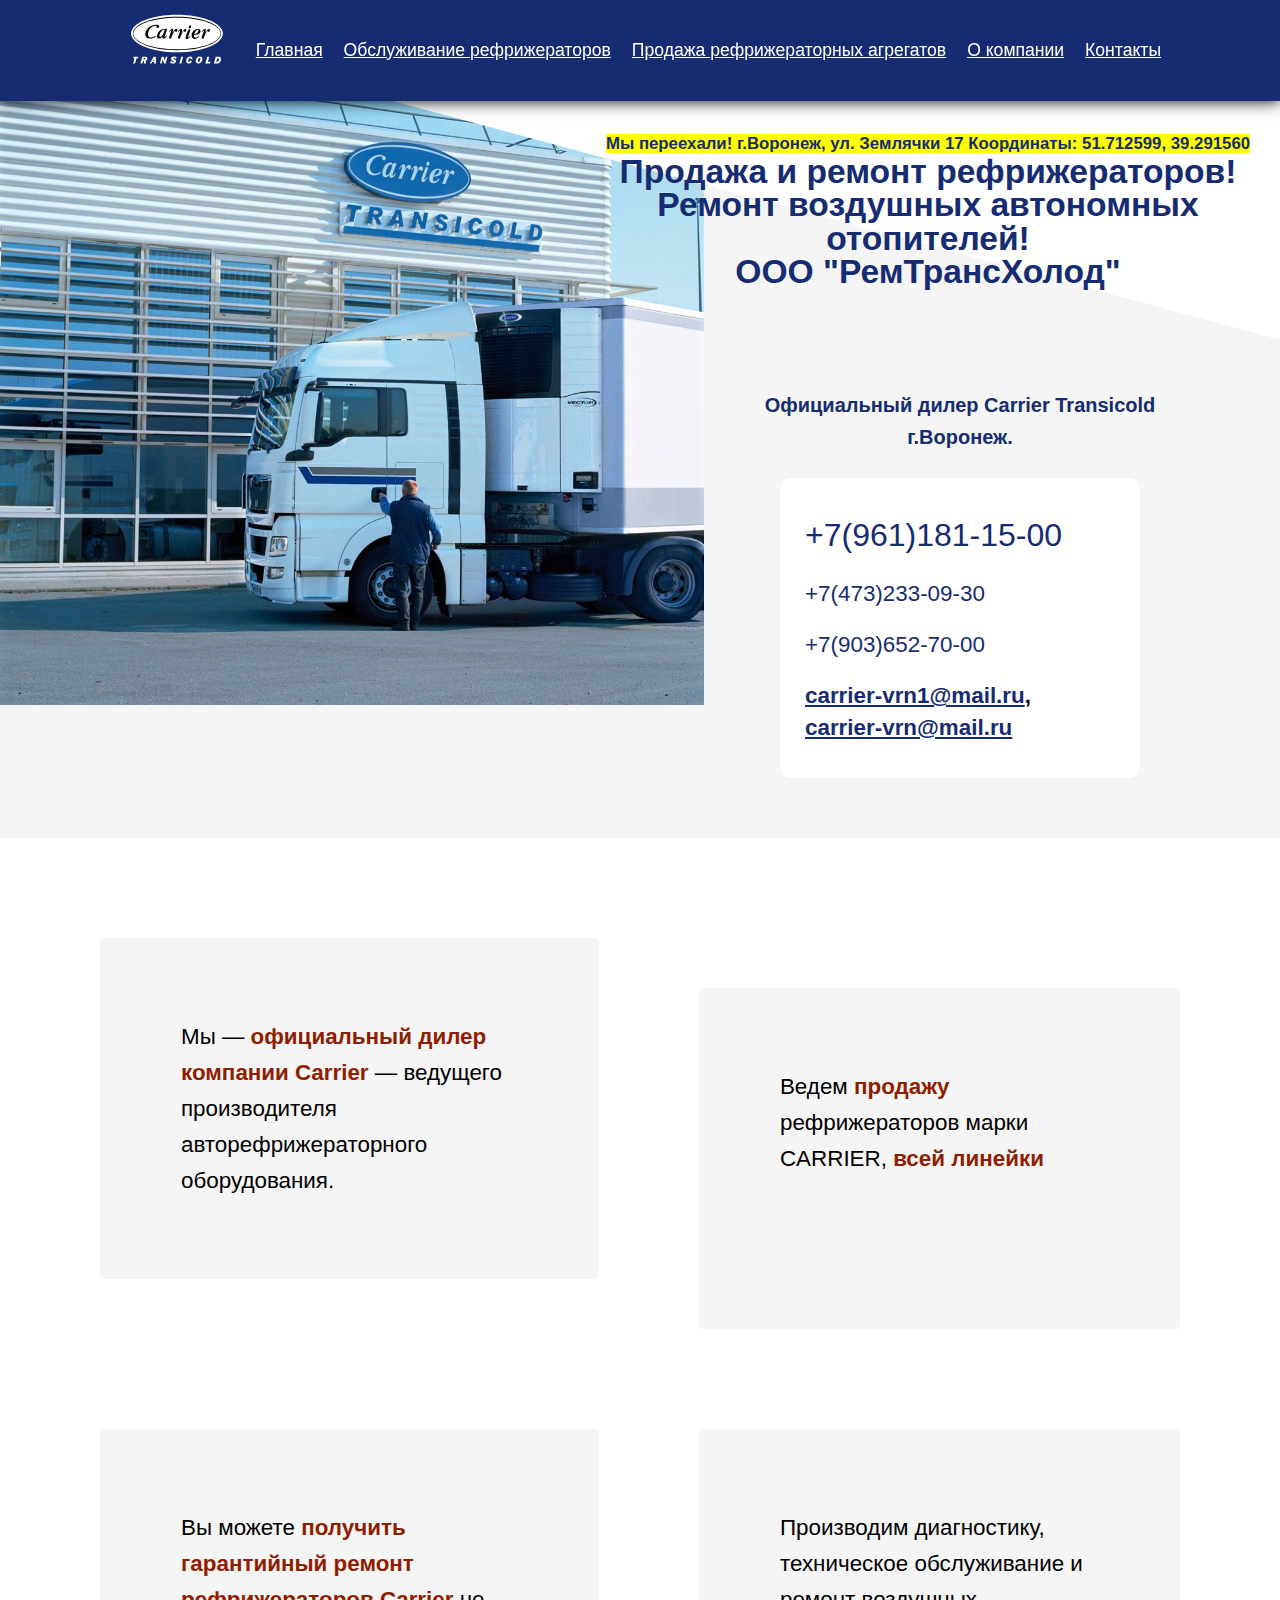
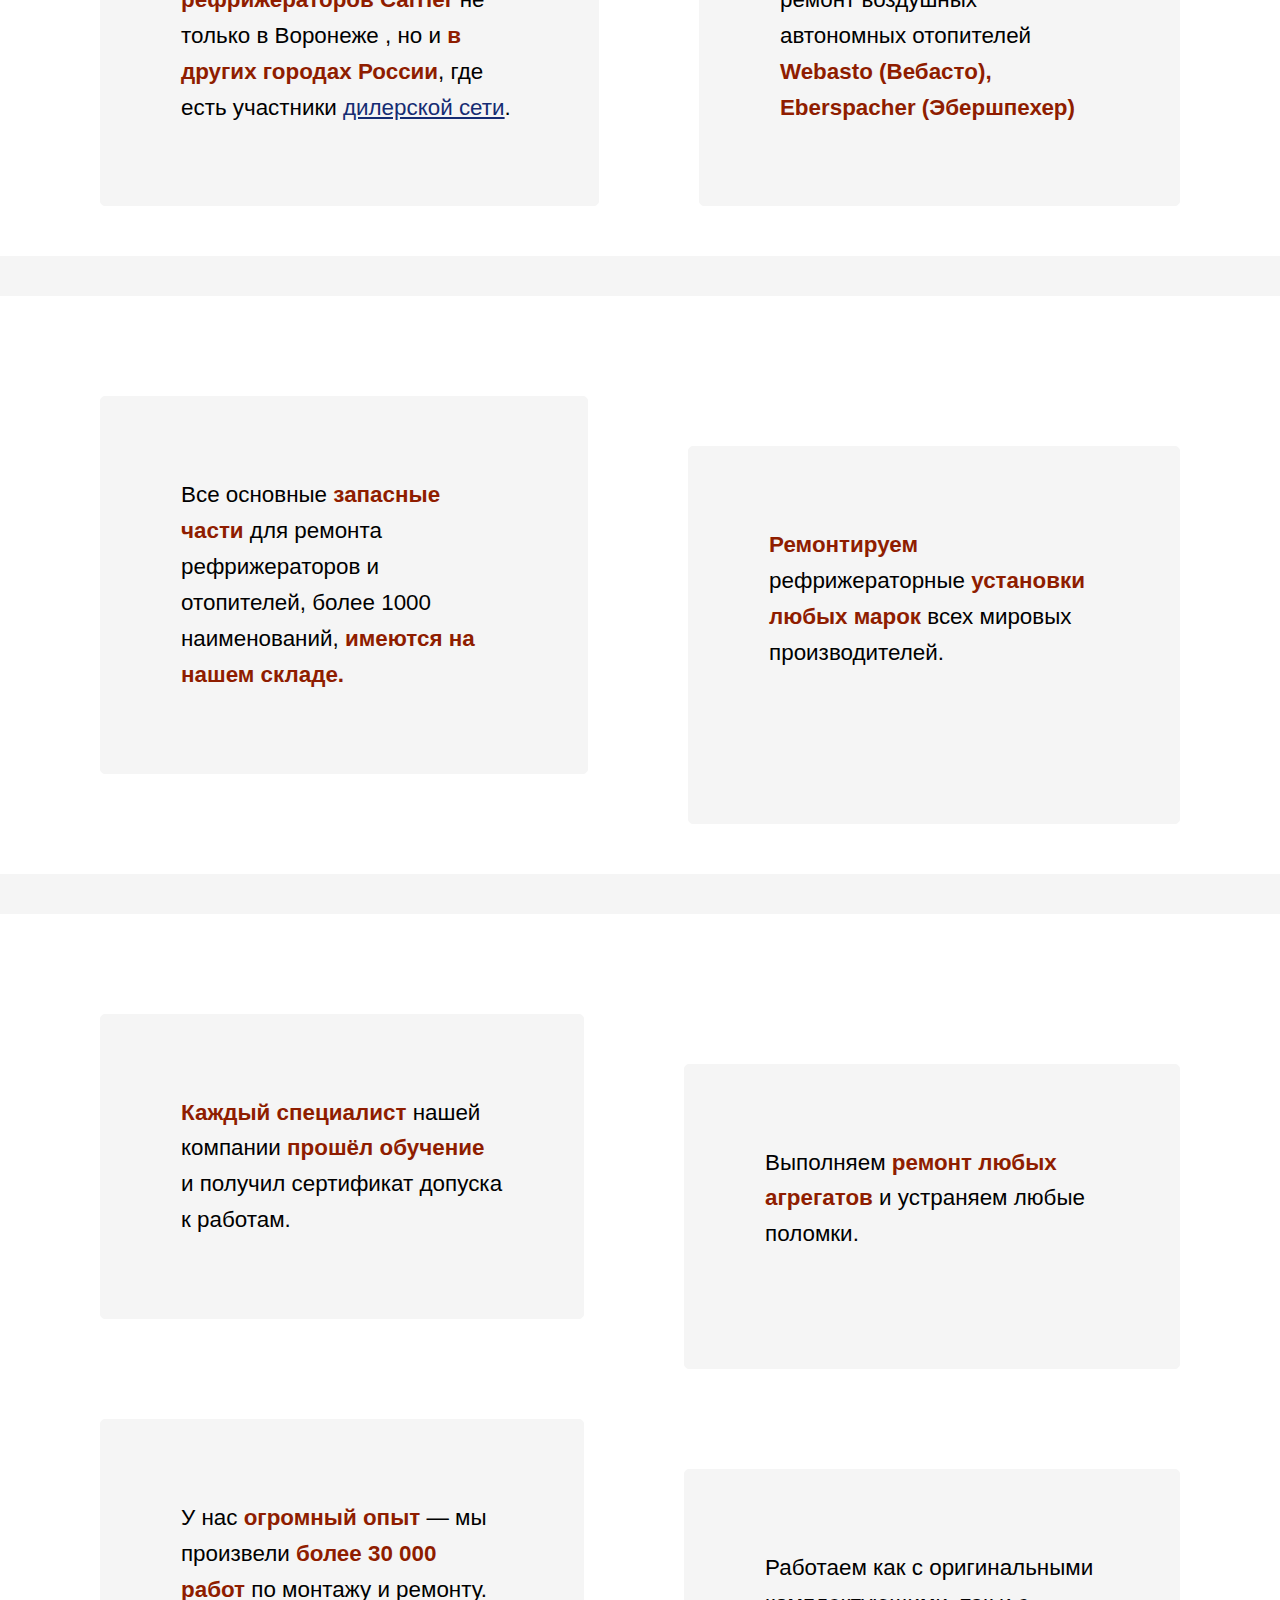
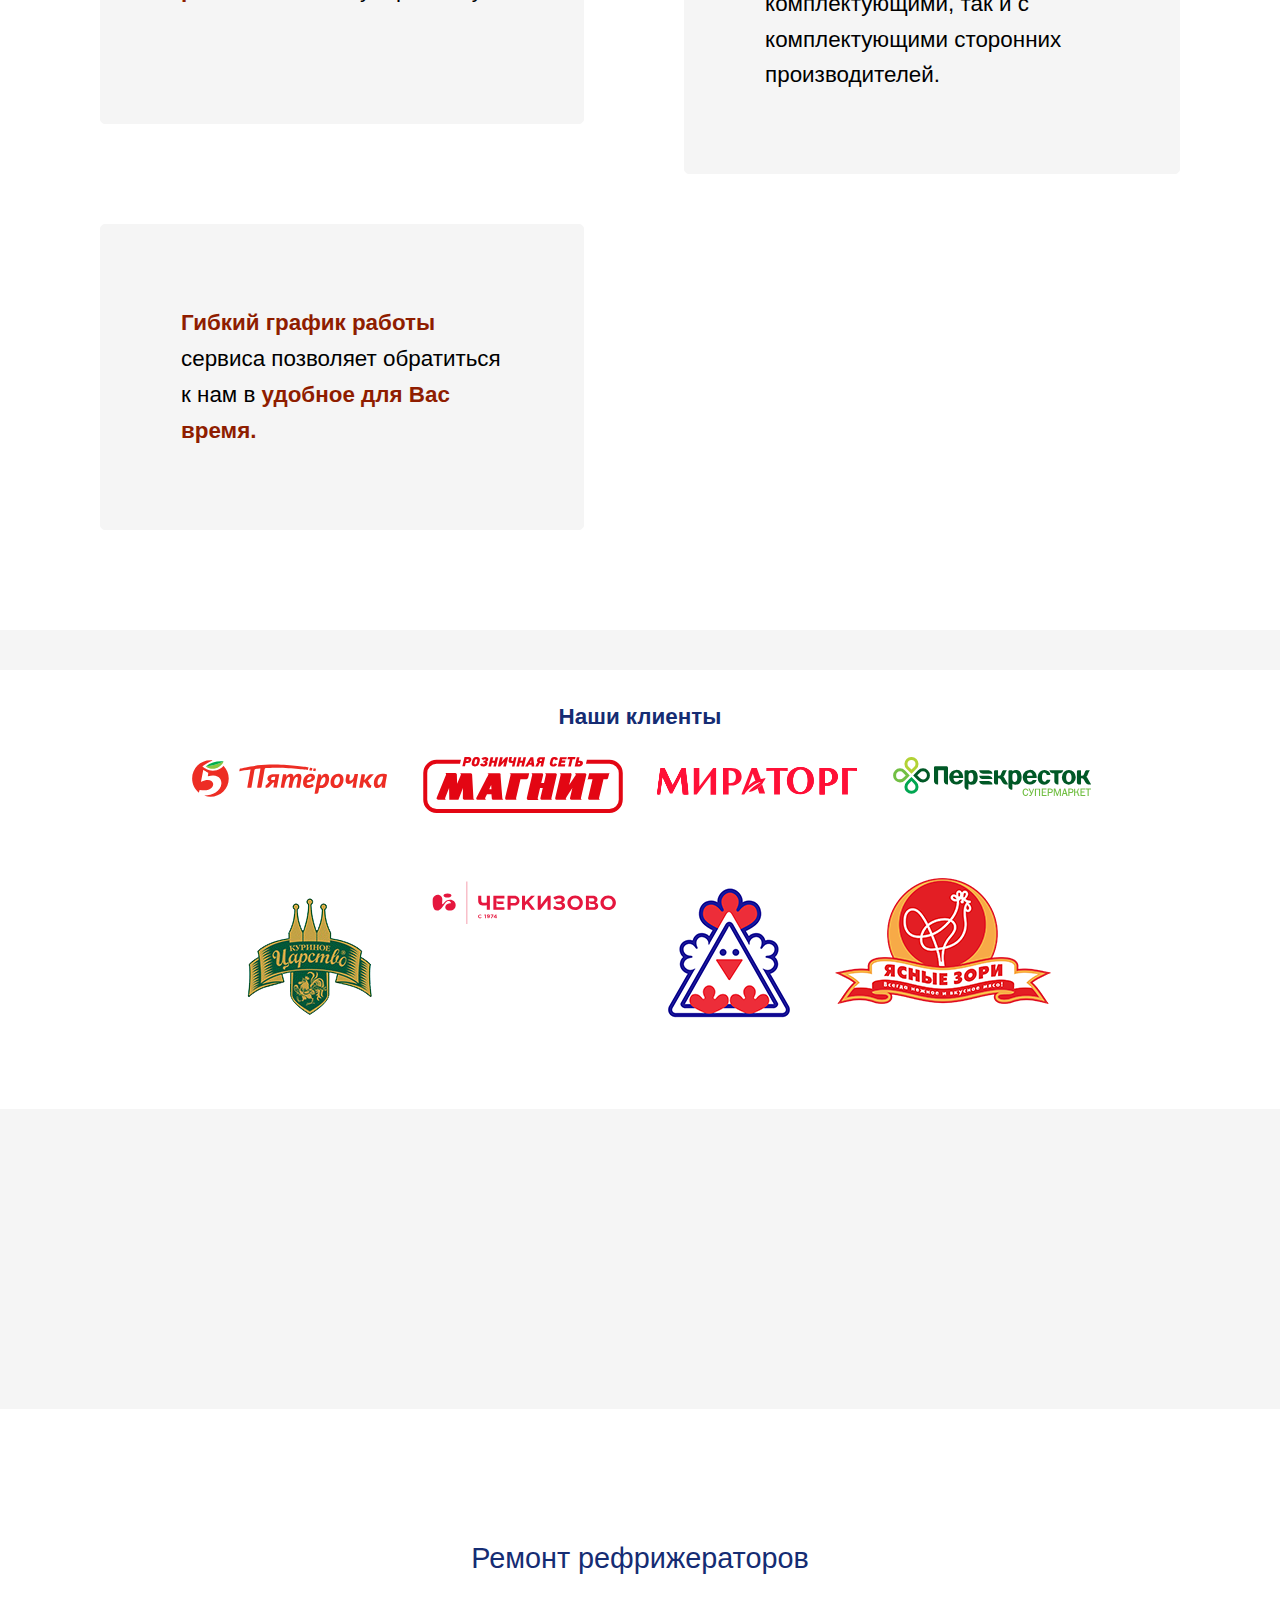
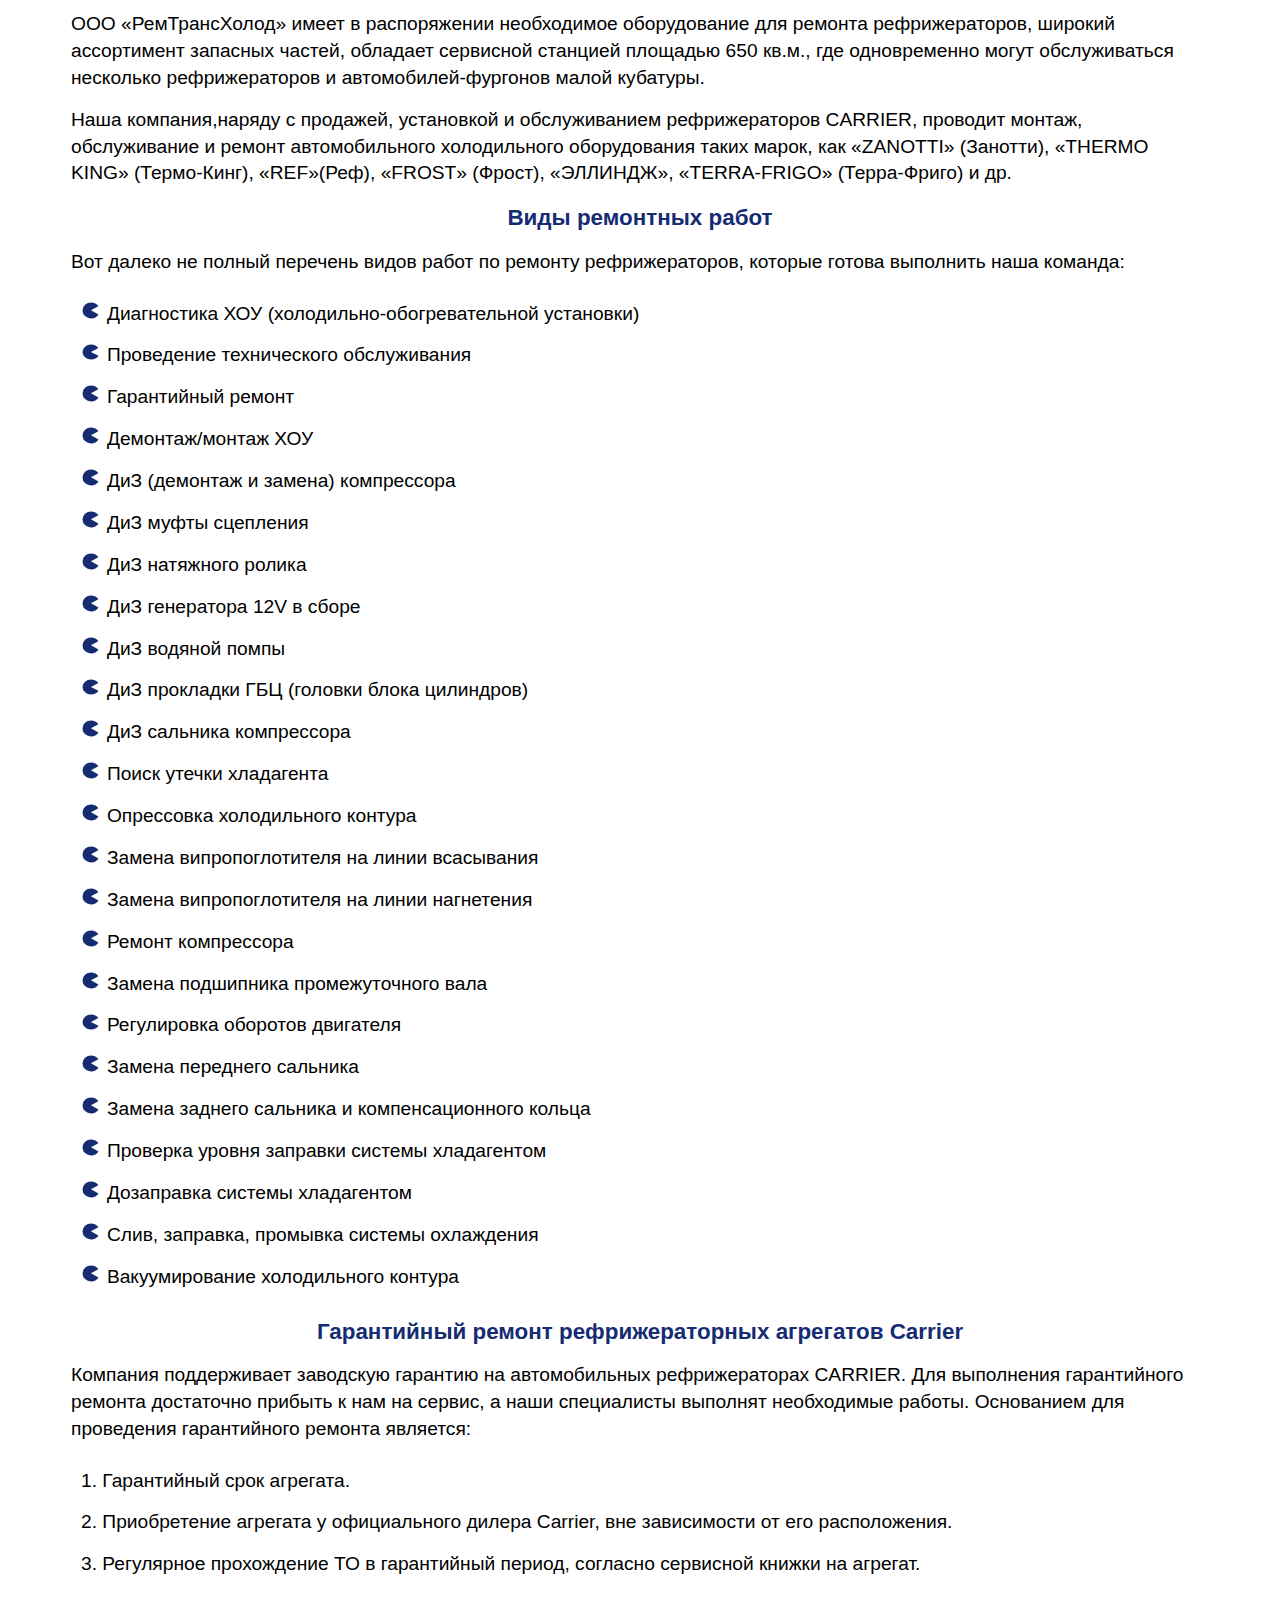
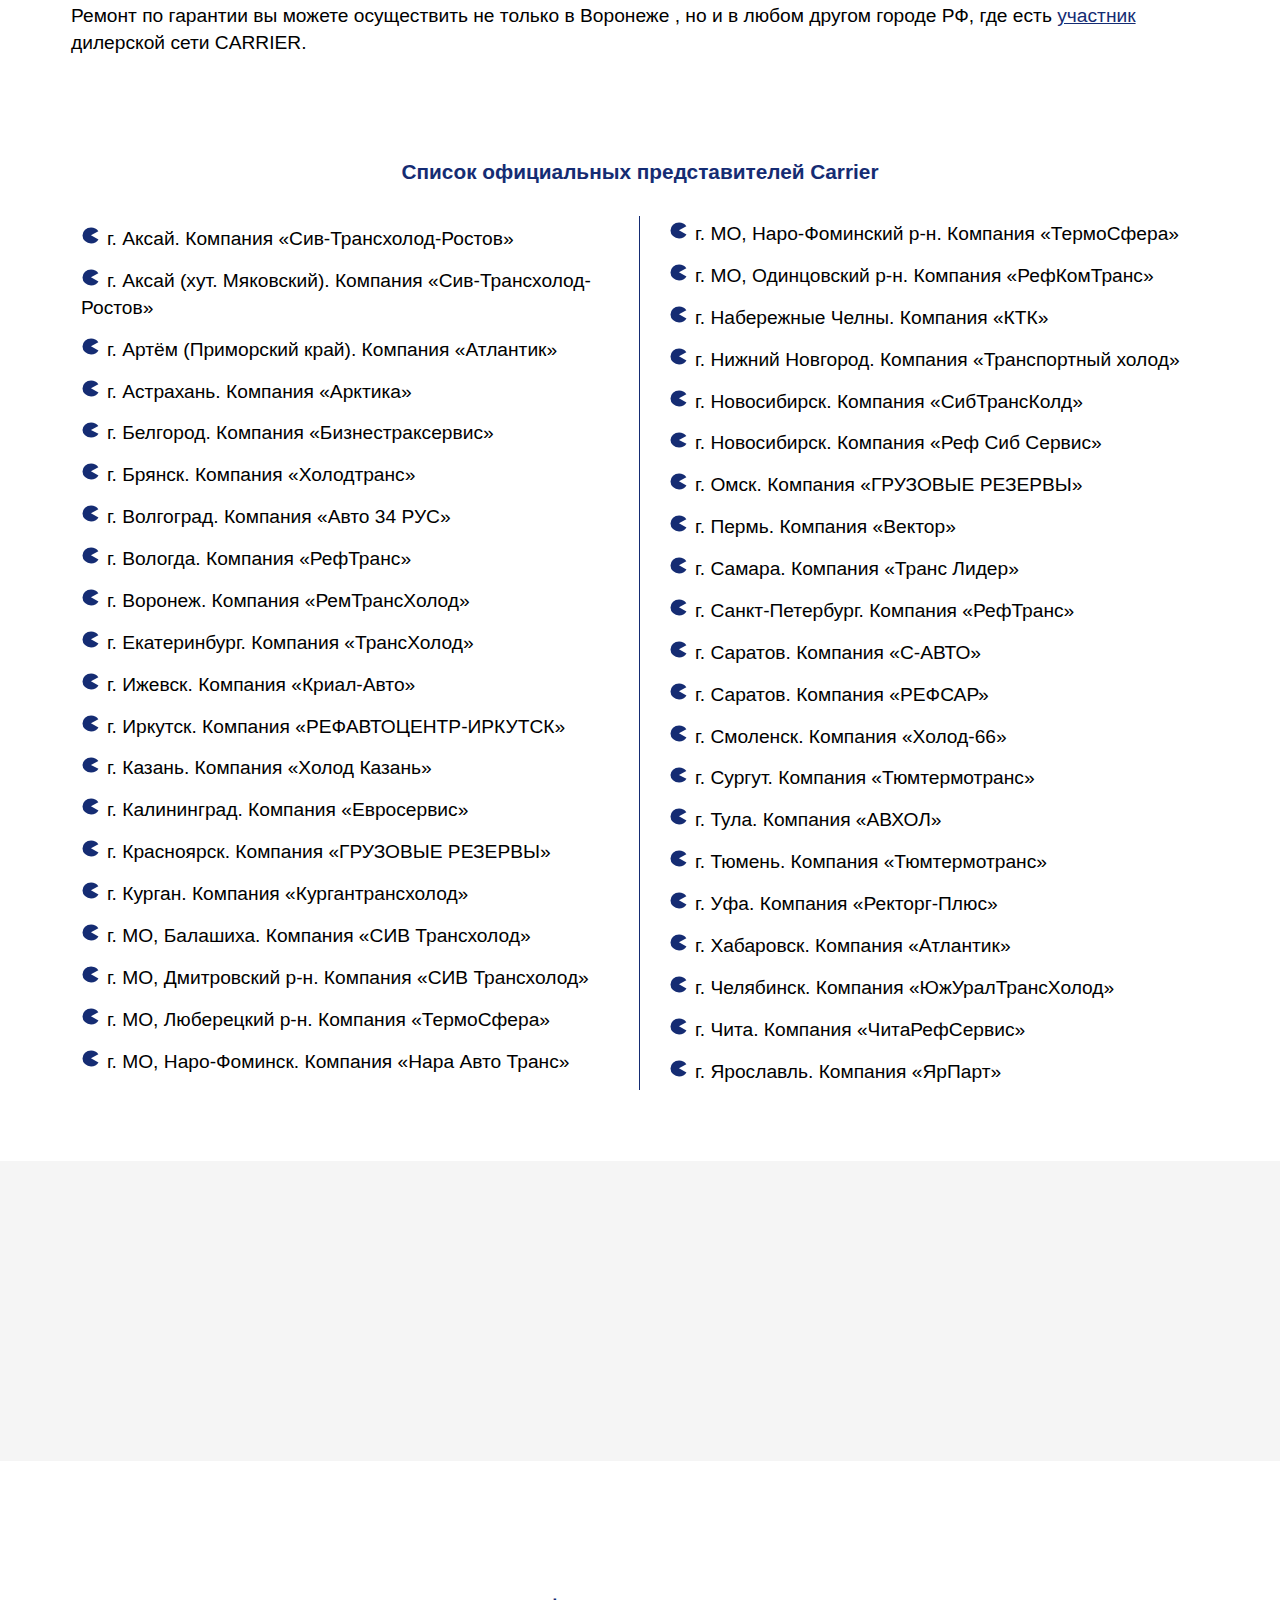
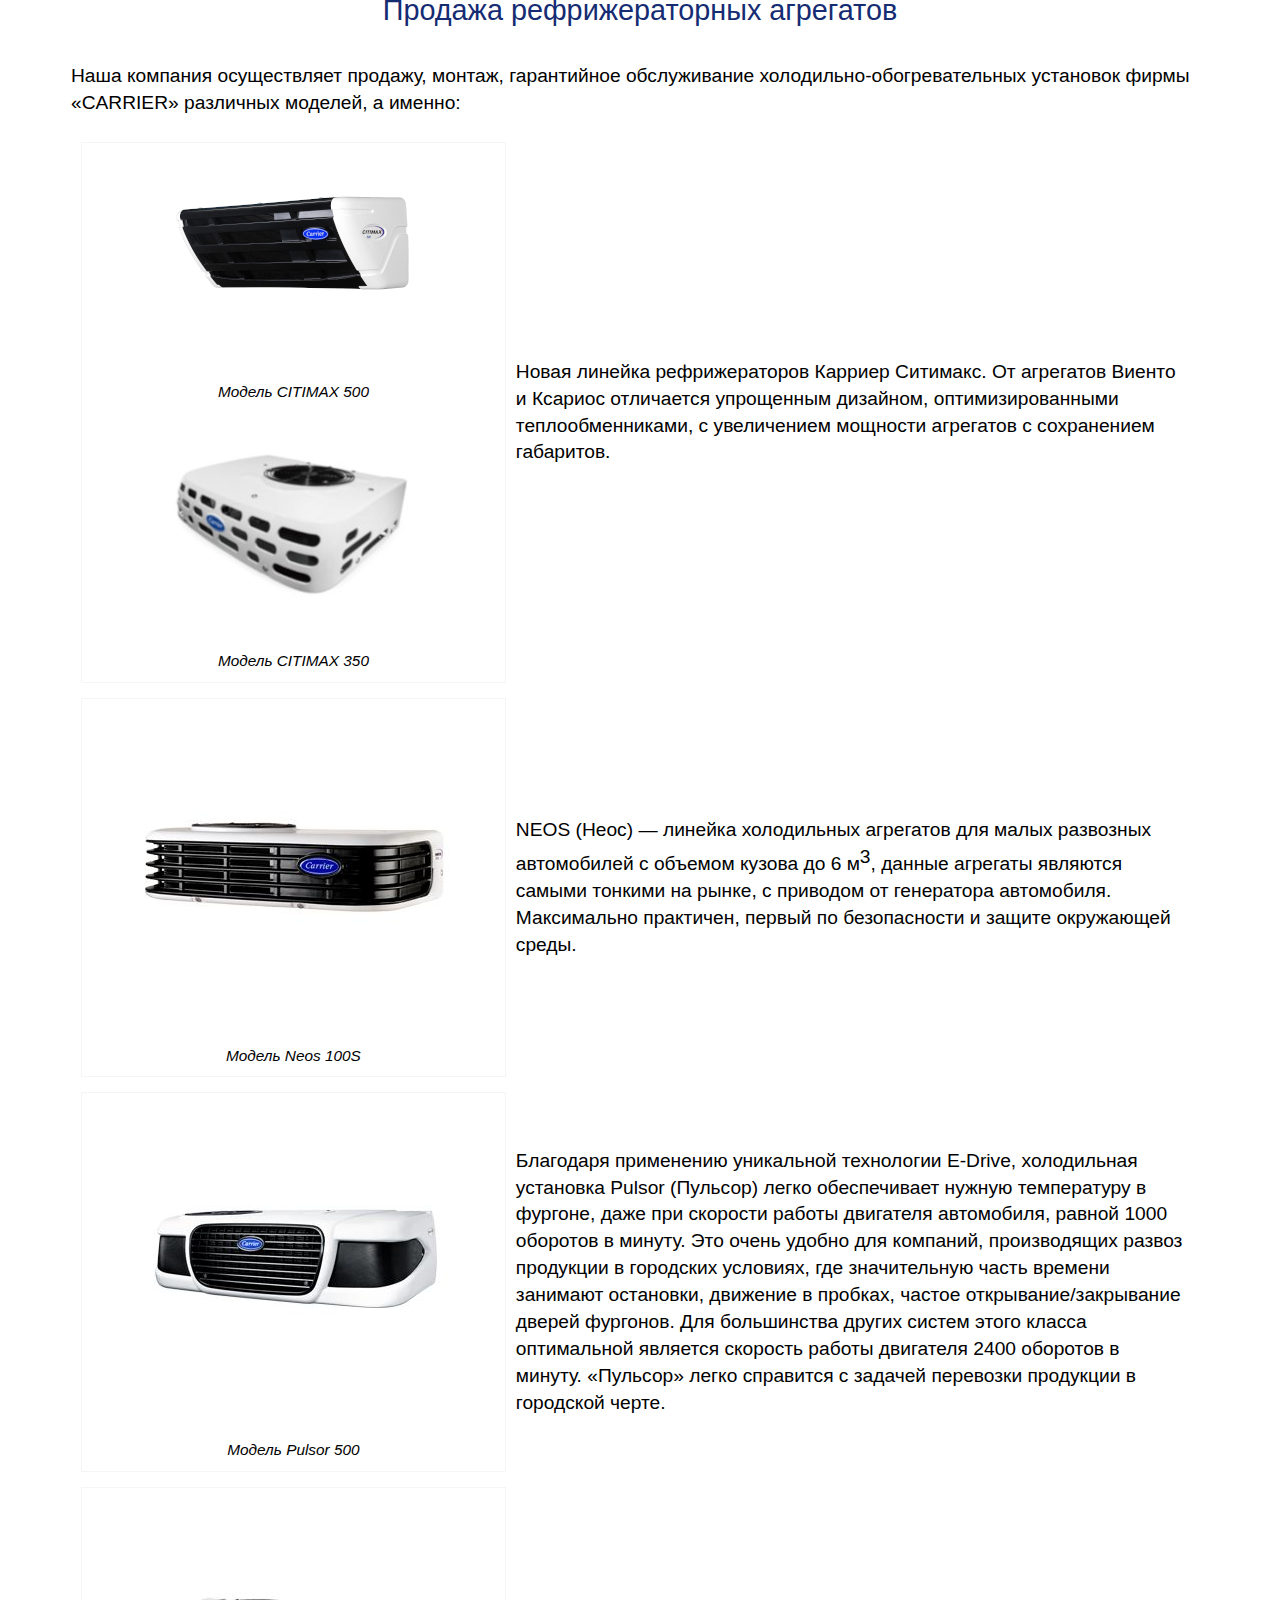
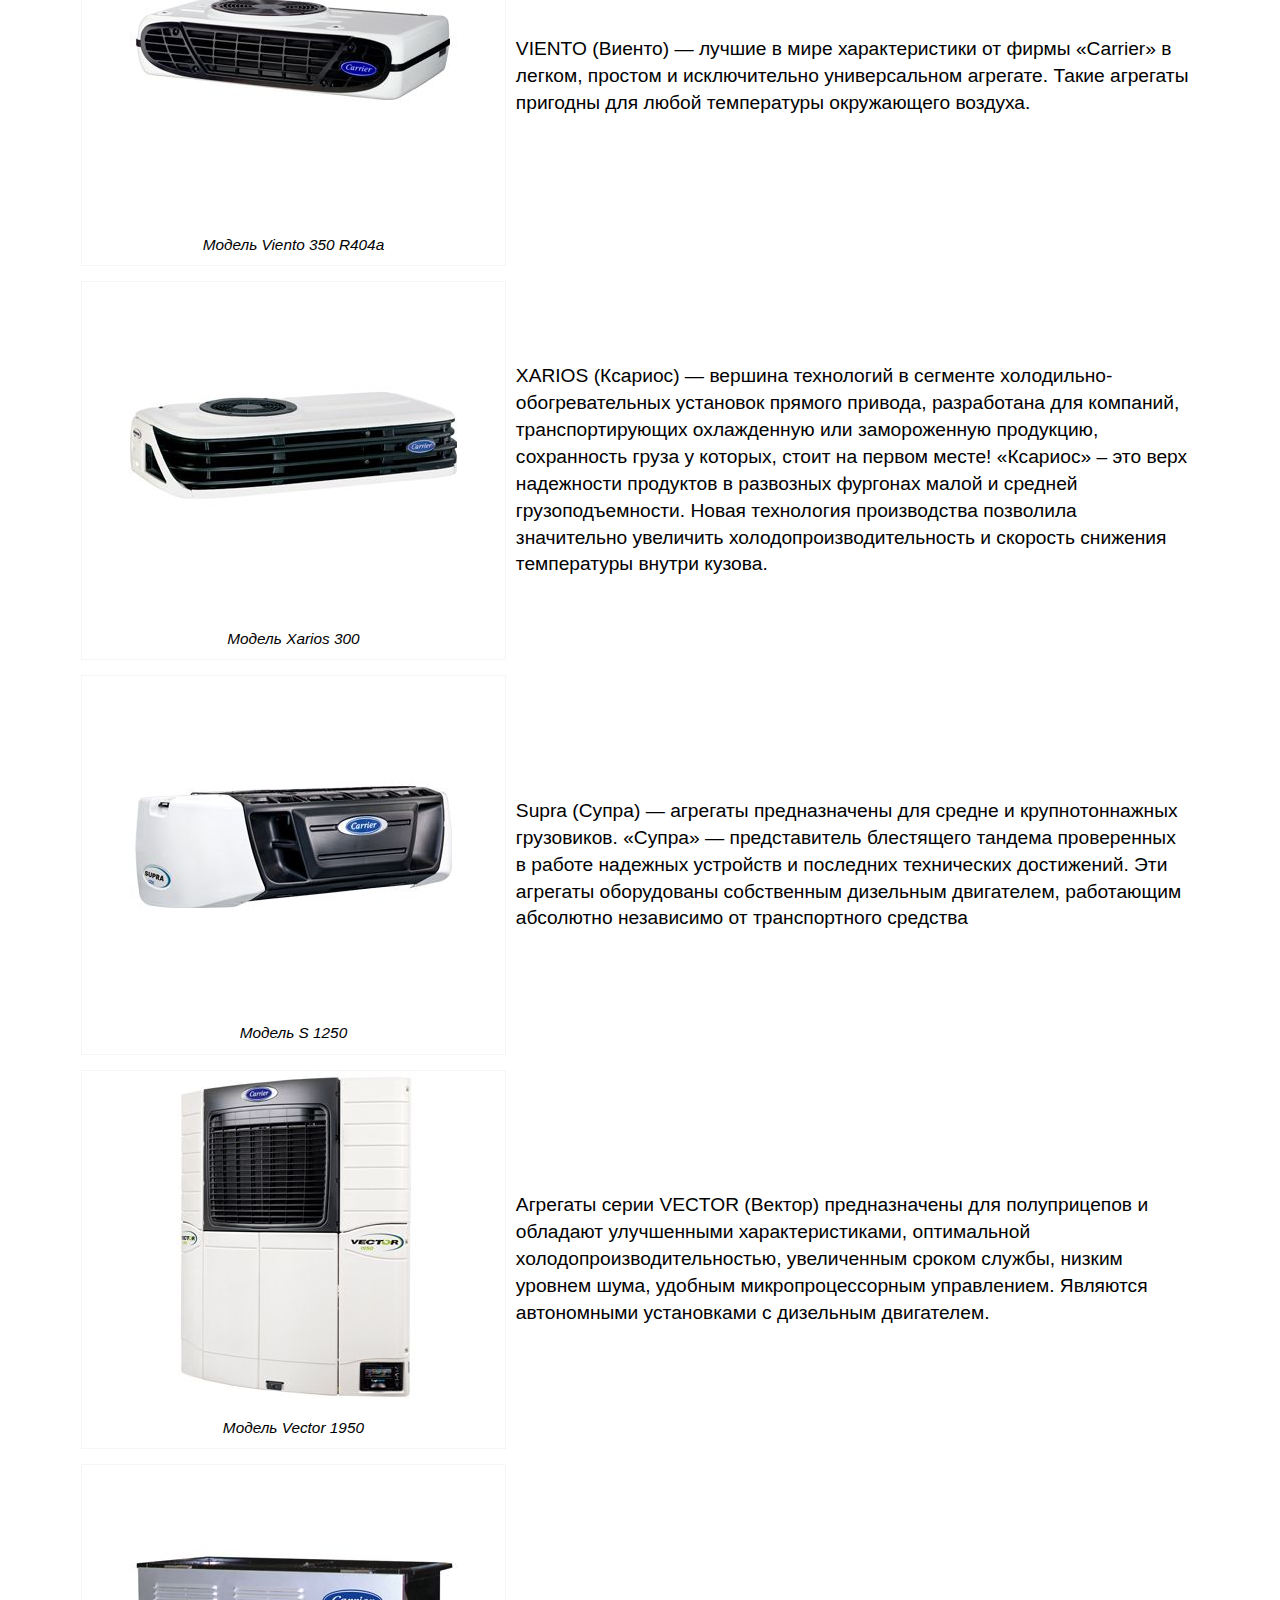
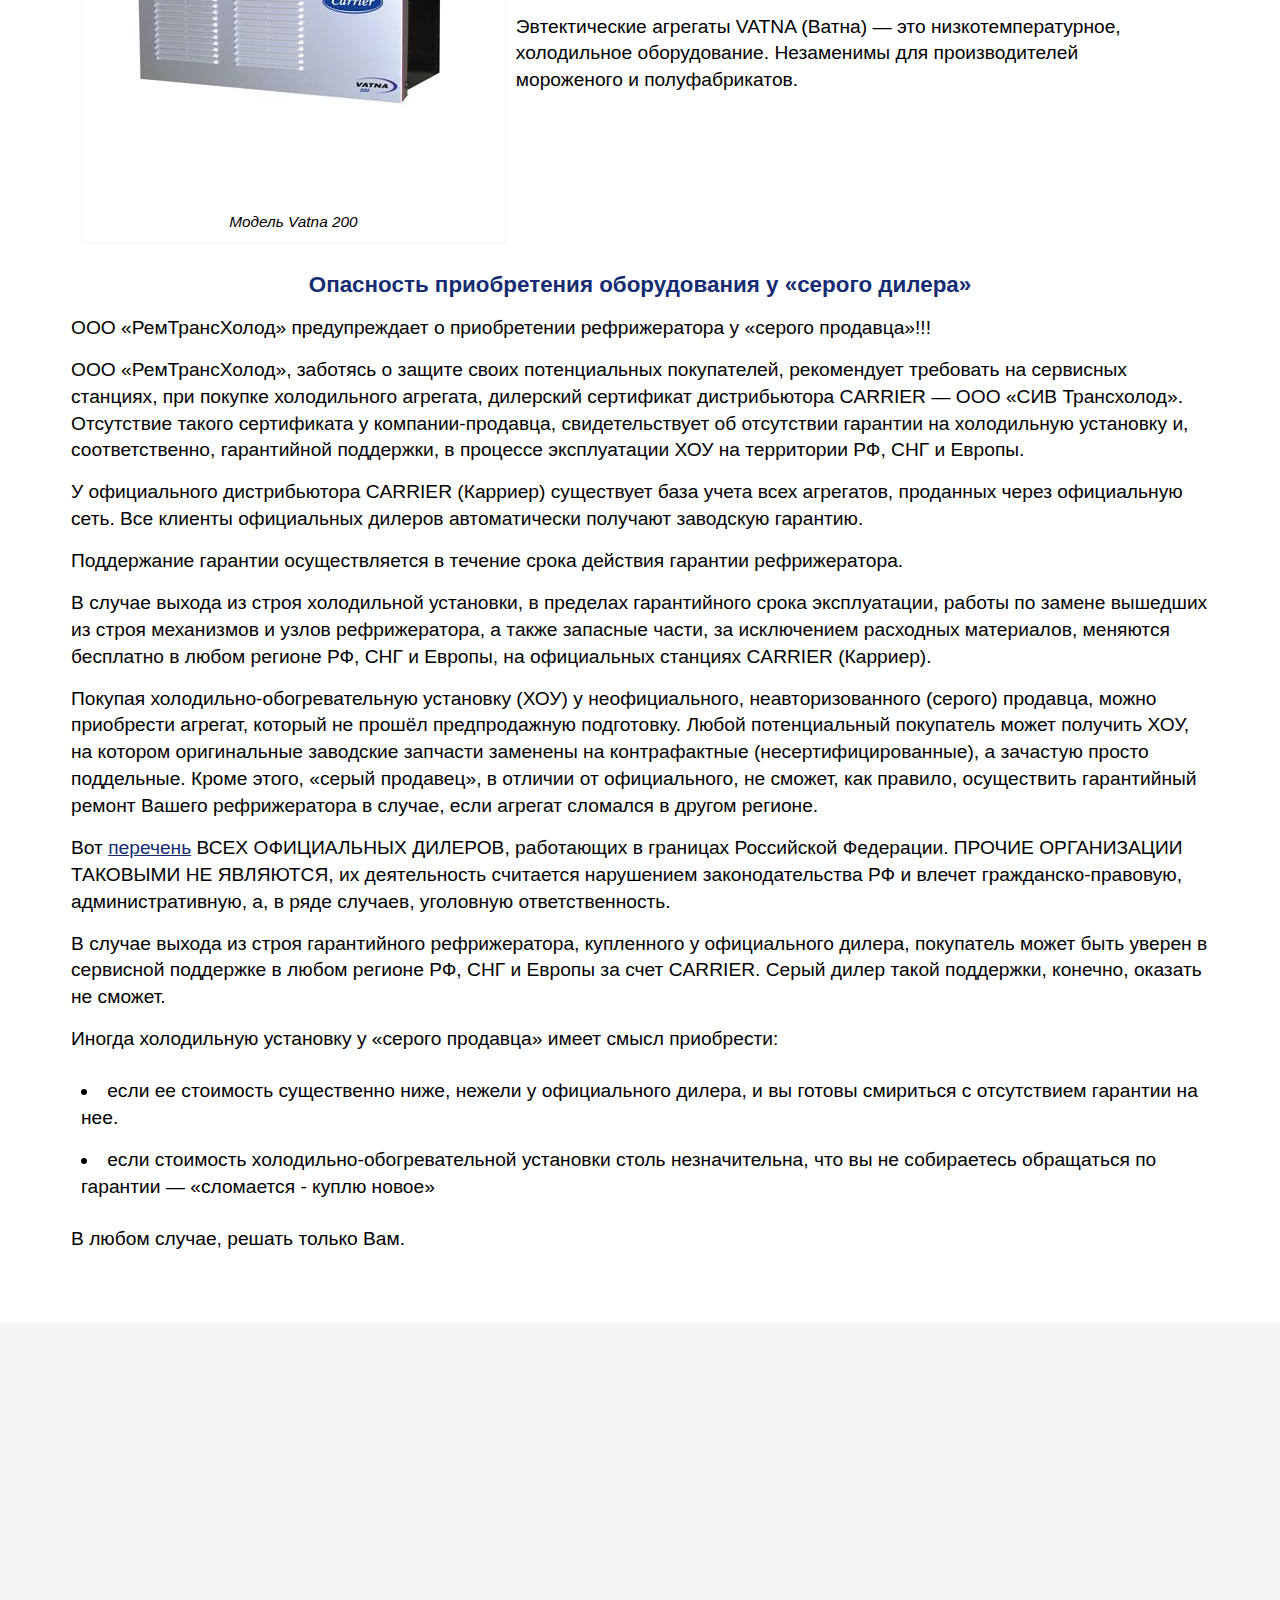
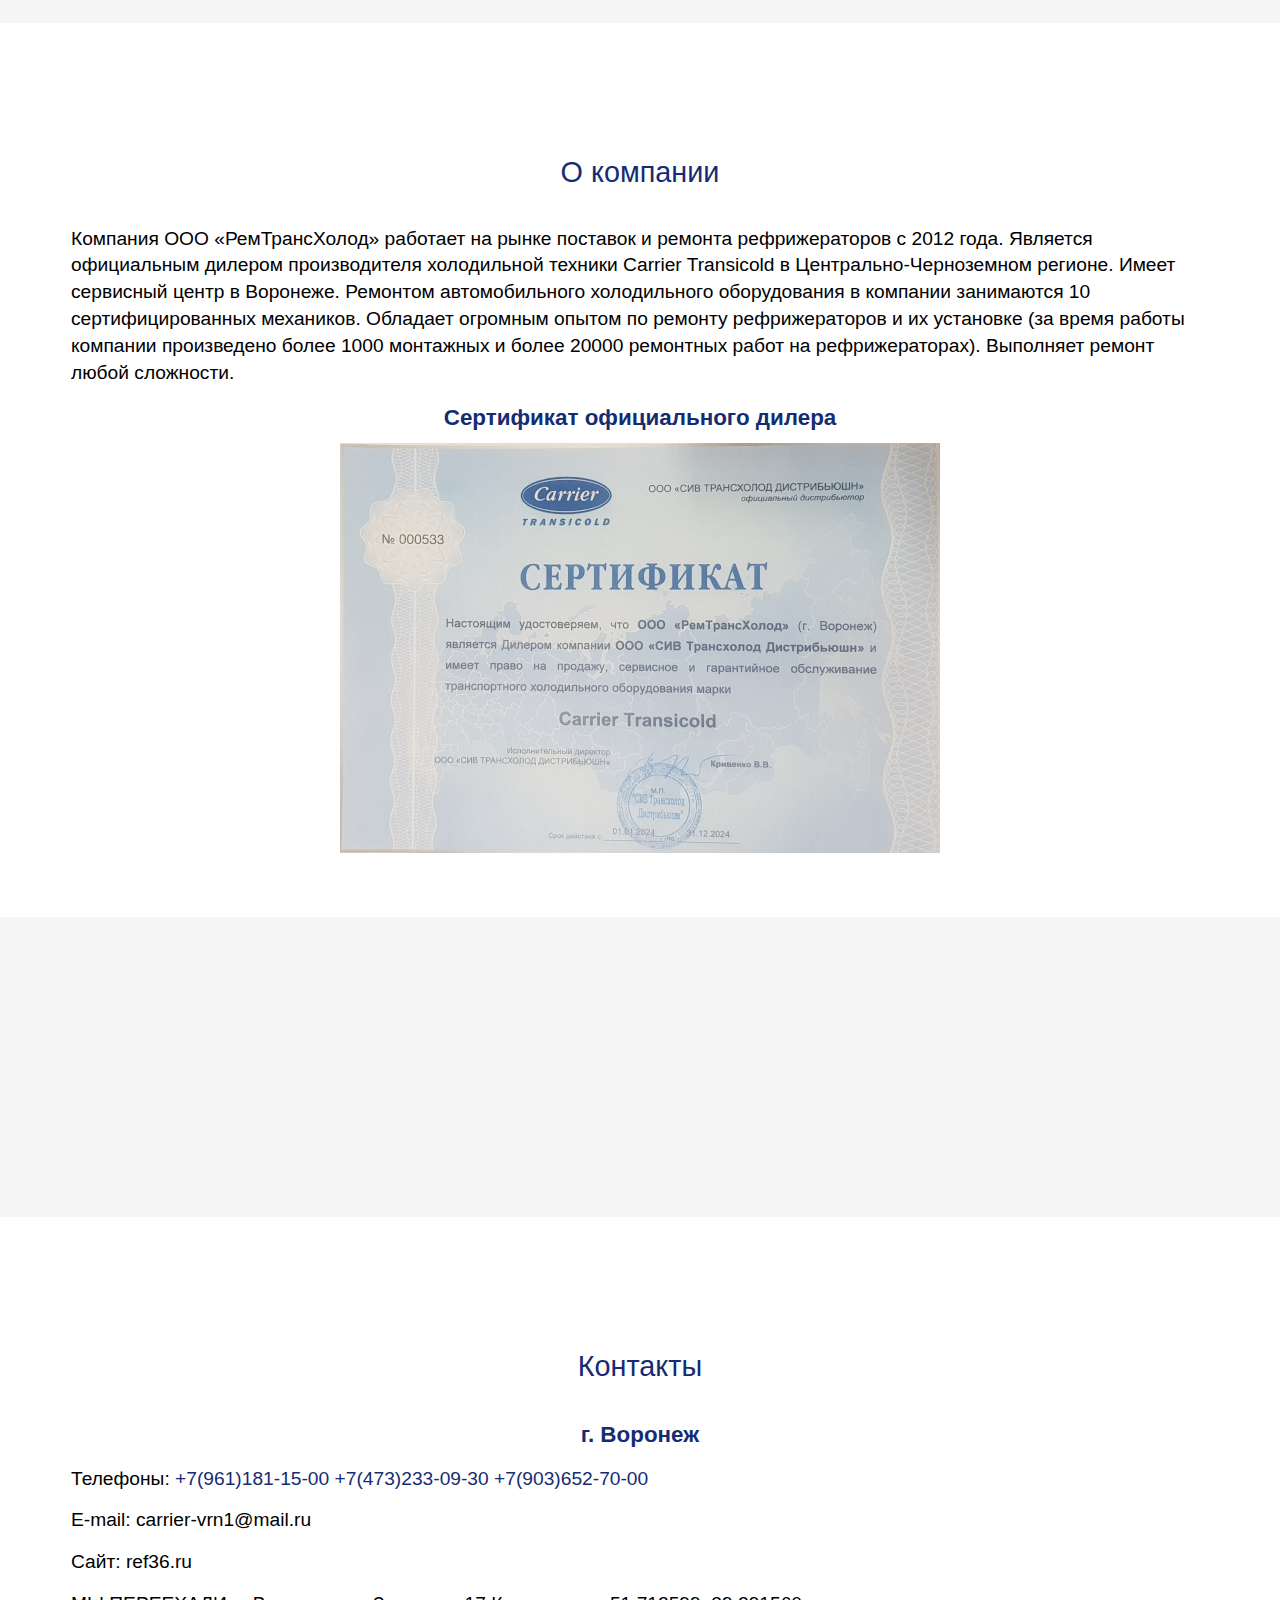
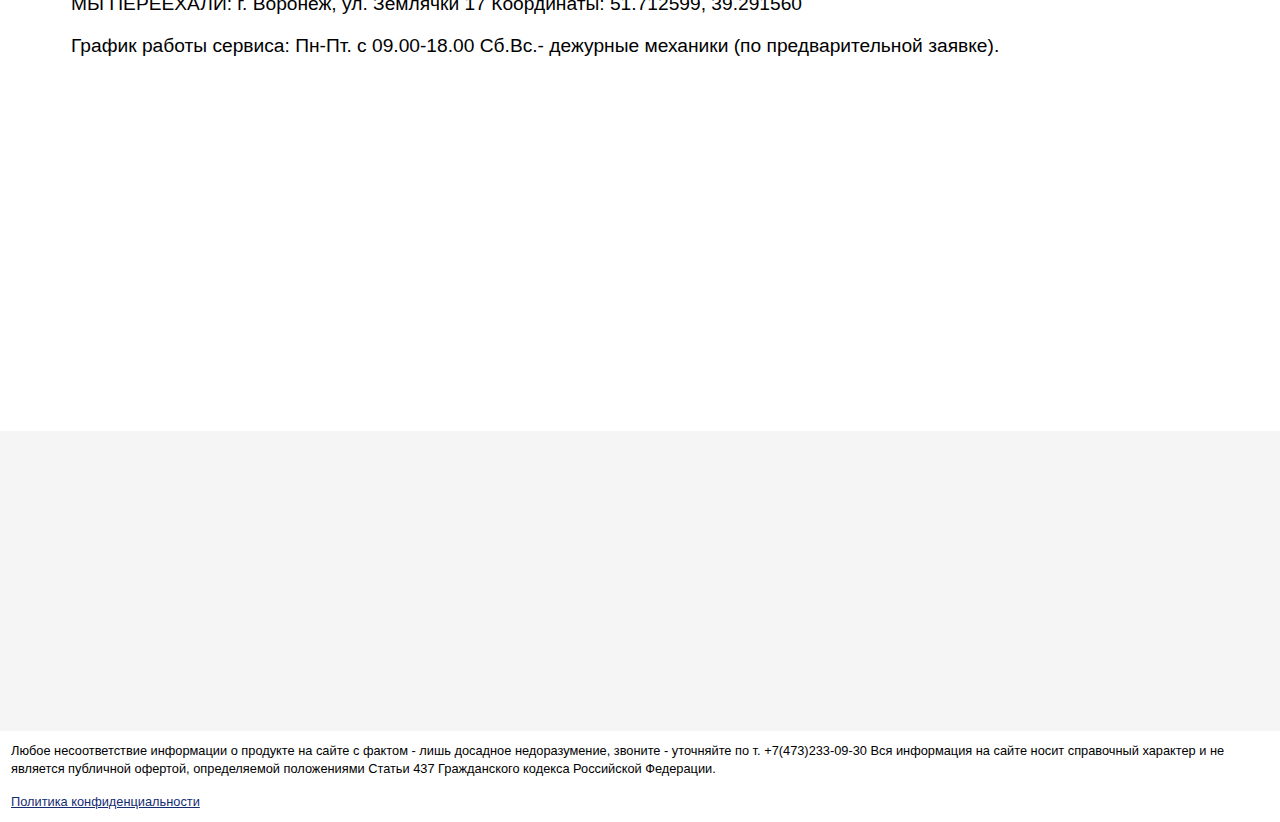
==== commit 200f552a: "Добавил сообщение о перезде на главной и в адресе. Исправил порядок телефонов в адресе. Починил карт" ====
--- a/index.html
+++ b/index.html
@@ -14,40 +14,21 @@
 	<script type="text/javascript">
 		ymaps.ready(init);
 		var myMapV,
-			myPlacemarkV,
-			myMapK,
-			myPlacemarkK,
-			myMapR,
-			myPlacemarkR;
+			myPlacemarkV;
 		function init() {
 			myMapV = new ymaps.Map("mapv", {
-				center: [51.643695, 39.283128],
+				center: [51.712599, 39.291560],
 				zoom: 12,
 				fullscreenZIndex: 1000005
 			});
-			myMapK = new ymaps.Map("mapk", {
-				center: [51.760061, 36.135954],
-				zoom: 12
-			});
-			myMapR = new ymaps.Map("mapr", {
-				center: [54.655183, 39.625792],
-				zoom: 12
-			});
-			myPlacemarkV = new ymaps.Placemark([51.643695, 39.283128], {
+			
+			myPlacemarkV = new ymaps.Placemark([51.712599, 39.291560], {
 				hintContent: 'Ремонт и продажа рефрижераторов. Ремонт воздушных автономных отопителей',
 				balloonContent: 'Компания ООО РемТрансХолод'
 			});
-			myPlacemarkK = new ymaps.Placemark([51.760061, 36.135954], {
-				hintContent: 'Ремонт и продажа рефрижераторов. Ремонт воздушных автономных отопителей',
-				balloonContent: 'Компания ООО РемТрансХолод Курск'
-			});
-			myPlacemarkR = new ymaps.Placemark([54.655183, 39.625792], {
-				hintContent: 'Ремонт и продажа рефрижераторов. Ремонт воздушных автономных отопителей',
-				balloonContent: 'Компания ООО РемТрансХолод Рязань'
-			});
+			
 			myMapV.geoObjects.add(myPlacemarkV);
-			myMapK.geoObjects.add(myPlacemarkK);
-			myMapR.geoObjects.add(myPlacemarkR);
+			
 		}
 	</script>
 	<!-- Yandex.Metrika counter -->
@@ -111,7 +92,8 @@
 		<header>
 
 			<div id="wripe_title">
-				<h1>Продажа и ремонт рефрижераторов!<br>
+				<h1><span class="moving"><span class="moving_address">Мы переехали!</span> г.Воронеж, ул. Землячки 17 Координаты: 51.712599, 39.291560</span> <br>
+					Продажа и ремонт рефрижераторов!<br>
 					Ремонт воздушных автономных отопителей!
 					<br><span>ООО "РемТрансХолод"</span>
 				</h1>
@@ -119,26 +101,22 @@
 			<div id="offer_table">
 				<div id="offer_table_row">
 					<div class="title_table">
-						<!-- <div id="logo"><img src="img/carrier-transicold-utc-logo.svg" alt="логотип-Carrier-Transicold"></div>	 -->
+						
 						<h2 class="title_table">Официальный дилер Carrier Transicold г.Воронеж. 
-							<!-- <br>г.Курск<br>г.Рязань
-							– Сервисная станция -->
+							
 						</h2>
 					</div>
+					
 					<div id="telephone_table">
 						<div id="telephone_main">
 							<p><a href="tel:+79611811500"
 								class="mobil_telephont">&#43;7&#40;961&#41;181&#45;15&#45;00</a></p>
 							<p><a href="tel:+74732330930"
 									class="mobil_telephont">&#43;7&#40;473&#41;233&#45;09&#45;30</a></p>
-							<!-- <p><a href="tel:+79611811500"
-									class="mobil_telephont">&#43;7&#40;961&#41;181&#45;15&#45;00</a></p> -->
+							
 							<p><a href="tel:+79036527000"
 									class="mobil_telephont">&#43;7&#40;903&#41;652&#45;70&#45;00</a></p>
-							<!-- <p><a href="tel:+79611811500" class="mobil_telephont">&#43;7&#40;961&#41;181&#45;15&#45;00 в
-									г. Рязань</a></p>
-							<p><a href="tel:+79616257775" class="mobil_telephont">&#43;7&#40;961&#41;625&#45;77&#45;75 в
-									г. Курск</a></p> -->
+							
 							<p><a href="mailto:carrier-vrn1@mail.ru">carrier-vrn1@mail.ru</a>,<br><a
 									href="mailto:carrier-vrn@mail.ru">carrier-vrn@mail.ru</a></p>
 						</div>
@@ -161,14 +139,12 @@
 					<div class="row_table">
 						<p class="cell_table right">Вы можете <span class="identify_mine">получить гарантийный ремонт
 							рефрижераторов Carrier</span> не только в Воронеже
-							<!-- , Курске и Рязани -->
+							
 							, но и <span
 							class="identify_mine">в других городах России</span>, где есть участники <a
 							href="#dilers">дилерской сети</a>.
 						</p>
-						<!-- <p class="cell_table"><span class="identify_mine">Ремонтируем</span> рефрижераторные <span
-								class="identify_mine">установки любых марок</span> всех мировых производителей. 
-						</p> -->
+						
 						<p class="cell_table right">Производим диагностику, техническое обслуживание и ремонт воздушных
 							автономных отопителей <span class="identify_mine">Webasto (Вебасто), Eberspacher
 								(Эбершпехер)</span></p>
@@ -185,13 +161,7 @@
 								class="identify_mine">имеются на нашем складе.</span>
 							</p>
 
-						<!-- <p class="cell_table right">Вы можете <span class="identify_mine">получить гарантийный ремонт
-								рефрижераторов Carrier</span> не только в Воронеже
-								, Курске и Рязани
-								, но и <span
-								class="identify_mine">в других городах России</span>, где есть участники <a
-								href="#dilers">дилерской сети</a>.
-							</p> -->
+						
 							<p class="cell_table right"><span class="identify_mine">Ремонтируем</span> рефрижераторные <span
 								class="identify_mine">установки любых марок</span> всех мировых производителей. 
 						</p>
@@ -311,47 +281,13 @@
 				<li>Регулярное прохождение ТО в гарантийный период, согласно сервисной книжки на агрегат.</li>
 			</ol>
 			<p>Ремонт по гарантии вы можете осуществить не только в Воронеже 
-				<!-- или Орле -->
+				
 				, но и в любом другом городе РФ,
 				где есть <a href="#dilers">участник</a> дилерской сети СARRIER.</p>
 			<div id="dilers" class="padding_title">
 				<h4>Список официальных представителей Carrier</h4>
 			</div>
 			<ul id="list_dillers">
-				<!-- <li>г. Аксай &#40;Ростовская обл.&#41; ООО&#171;Сив&nbsp;Трансхолод&nbsp;Ростов&#187;</li>	
-				<li>г. Астрахань ООО&#171;Арктика&#187;</li>
-				<li>г. Белгород ООО&#171;Бизнестраксервис&#187;</li>
-				<li>г. Благовещенск ООО&#171;Амуртермохолод&#187;</li>
-				<li>г. Брянск ООО&#171;Холодтранс&#187;</li>	
-				<li>г. Волгоград ООО&#171;Авто&nbsp;34&nbsp;РУС&#187;</li>
-				<li>г. Воронеж ООО&#171;РемТрансХолод&#187;</li>
-				<li>г. Екатеринбург ООО&#171;ТрансХолод&#187;</li>
-				<li>г. Ижевск ООО&#171;Криал-Авто&#187;</li>	
-				<li>г. Казань ООО&#171;АйсКарго&#187;</li>
-				<li>г. Краснодар ООО&#171;КубаньТрансХолод&#187;</li>
-				<li>г. Краснодар ООО&#171;Рефкар&#187;</li>
-				<li>г. Краснодар ООО&#171;Тора-Транс&#187;</li>	
-				<li>г. Курган ООО&#171;Курган&nbsp;Трансхолод&#187;</li>
-				<li>г. Москва АОЗТ&#171;МосДизайнМаш&#187;</li>
-				<li>г. Москва ООО&#171;ТермоСфера&#187;</li>
-				<li>г. Нижний Новгород ООО&#171;Транспортный&nbsp;холод&#187;</li>
-				<li>г. Новосибирск ООО&#171;Реф&nbsp;Сиб&nbsp;Сервис&#187;</li>		
-				<li>г. Новосибирск ООО&#171;СибТрансКолд&#187;</li>
-				<li>г. Омск ООО&#171;Грузовые&nbsp;Резервы&#187;</li>
-				<li>г. Пермь ООО&#171;Пермторгмонтаж-Т&#187;</li>
-				<li>г. Пенза ООО&#171;Термомир&#187;</li>	
-				<li>г. Самара ООО&#171;Транс&nbsp;Лидер&#187;</li>
-				<li>г. Санкт-Петербург ООО&#171;РефТранс&#187;</li>
-				<li>г. Вологда ООО&#171;РефТранс&#187;</li>
-				<li>г. Саратов ООО&#171;Рефсар&#187;</li>	
-				<li>г. Смоленск ООО&#171;Холод-66&#187;</li>
-				<li>г. Тольятти ООО&#171;ТехСервис&nbsp;ТЛ&#187;</li>
-				<li>г. Тула ООО&#171;Автохолод&#187;</li>
-				<li>г. Тюмень ООО&#171;Тюмтермотранс&#187;</li>	
-				<li>г. Сургут ООО&#171;Тюмтермотранс&#187;</li>
-				<li>г. Уфа ООО&#171;Ректорг-плюс&#187;</li>
-				<li>г. Челябинск ООО&#171;ЮжУралТрансХолод&#187;</li>
-				<li>г. Челябинск ООО&#171;КомТрансХолод&#187;</li>					 -->
 				<li>г. Аксай. Компания «Сив-Трансхолод-Ростов»</li>
 				<li>г. Аксай (хут. Мяковский). Компания «Сив-Трансхолод-Ростов»</li>
 				<li>г. Артём (Приморский край). Компания «Атлантик»</li>
@@ -442,7 +378,7 @@
 								<p>NEOS &#40;Неос&#41; &#8212; линейка холодильных агрегатов для малых развозных
 									автомобилей с объемом кузова до 6 м<sup>3</sup>, данные агрегаты являются самыми
 									тонкими на рынке, с приводом от генератора автомобиля.
-									<!--Моноблочное устройство, с приводом 12 В от генератора автомобиля. -->
+									
 									Максимально практичен, первый по безопасности и защите окружающей среды.</p>
 							</div>
 						</div>
@@ -625,37 +561,18 @@
 		<div id="contact">
 			<h2>Контакты</h2>
 			<h3>г. Воронеж</h3>
+			
 			<address>
-				<p>Телефоны: <a href="tel:+74732330930" class="mobil_telephont">&#43;7&#40;473&#41;233&#45;09&#45;30</a>
-					<a href="tel:+79611811500" class="mobil_telephont">&#43;7&#40;961&#41;181&#45;15&#45;00</a> <a
-						href="tel:+79036527000" class="mobil_telephont">&#43;7&#40;903&#41;652&#45;70&#45;00</a></p>
+				<p>Телефоны: <a href="tel:+79611811500" class="mobil_telephont">&#43;7&#40;961&#41;181&#45;15&#45;00</a>
+					<a href="tel:+74732330930" class="mobil_telephont">&#43;7&#40;473&#41;233&#45;09&#45;30</a>
+					 <a href="tel:+79036527000" class="mobil_telephont">&#43;7&#40;903&#41;652&#45;70&#45;00</a></p>
 				<p>E-mail: carrier-vrn1@mail.ru</p>
 				<p>Сайт: ref36.ru</p>
-				<p>Адрес сервиса: г. Воронеж, Монтажный переулок, 3</p>
+				<p>МЫ ПЕРЕЕХАЛИ: г. Воронеж, ул. Землячки 17 Координаты: 51.712599, 39.291560</p>
 				<p>График работы сервиса: Пн-Пт. с 09.00-18.00 Сб.Вс.- дежурные механики &#40;по предварительной
 					заявке&#41;.</p>
 			</address>
 			<div class="map" id="mapv"></div>
-			<!-- <h3>г. Курск</h3>
-			<address>
-				<p>Телефон: <a href="tel:+79616257775" class="mobil_telephont">&#43;7&#40;961&#41;625&#45;77&#45;75</a>
-				</p>
-				<p>Адрес сервиса: г. Курск, ул. 50 лет Октября, 173</p>
-				<p>График работы сервиса: Пн-Пт. с 09.00-18.00 Сб.Вс.- дежурные механики &#40;по предварительной
-					заявке&#41;.</p>
-			</address>
-			<div class="map" id="mapk"></div>
-			<h3>г. Рязань</h3>
-			<address>
-				<p>Телефоны: <a href="tel:+79611811500" class="mobil_telephont">&#43;7
-						&#40;961&#41;181&#45;15&#45;00</a> <a href="tel:+79601256590" class="mobil_telephont">&#43;7
-						&#40;960&#41;125&#45;65&#45;90</a></p>
-				<p>E-mail: carrier-vrn1@mail.ru</p>
-				<p>Адрес сервиса: г. Рязань, Каняева, 4</p>
-				<p>График работы сервиса: Пн-Пт. с 09.00-18.00 Сб.Вс. - дежурные механики &#40;по предварительной
-					заявке&#41;.</p>
-			</address>
-			<div class="map" id="mapr"></div> -->
 		</div>
 	</div>
 	<footer>
--- a/style.css
+++ b/style.css
@@ -402,6 +402,11 @@
 li.logo_over_top {
 display: none;
 }
+.moving {
+	font-size: 50%;
+	background-color: yellow;
+}
+
 @media screen and (min-width: 480px) {
 	div#menu {
 		background-color: rgb(21, 44, 115);
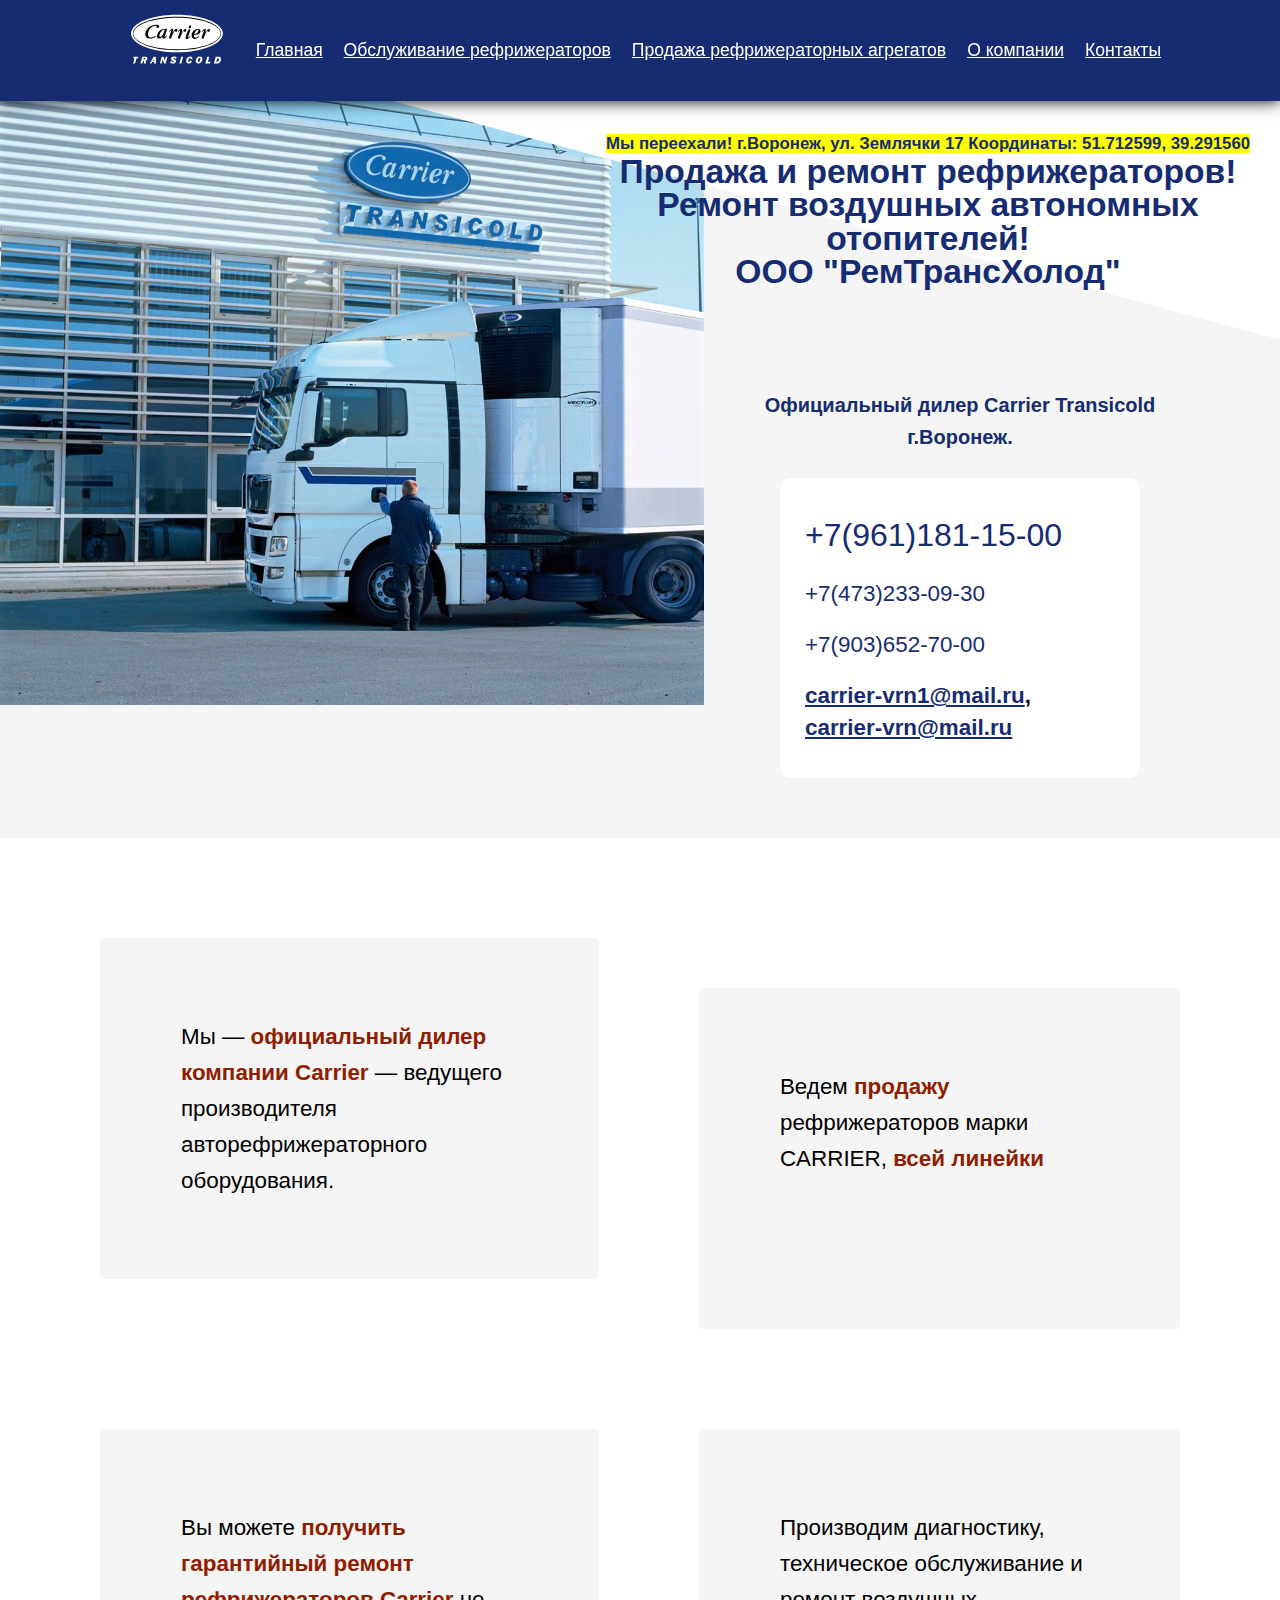
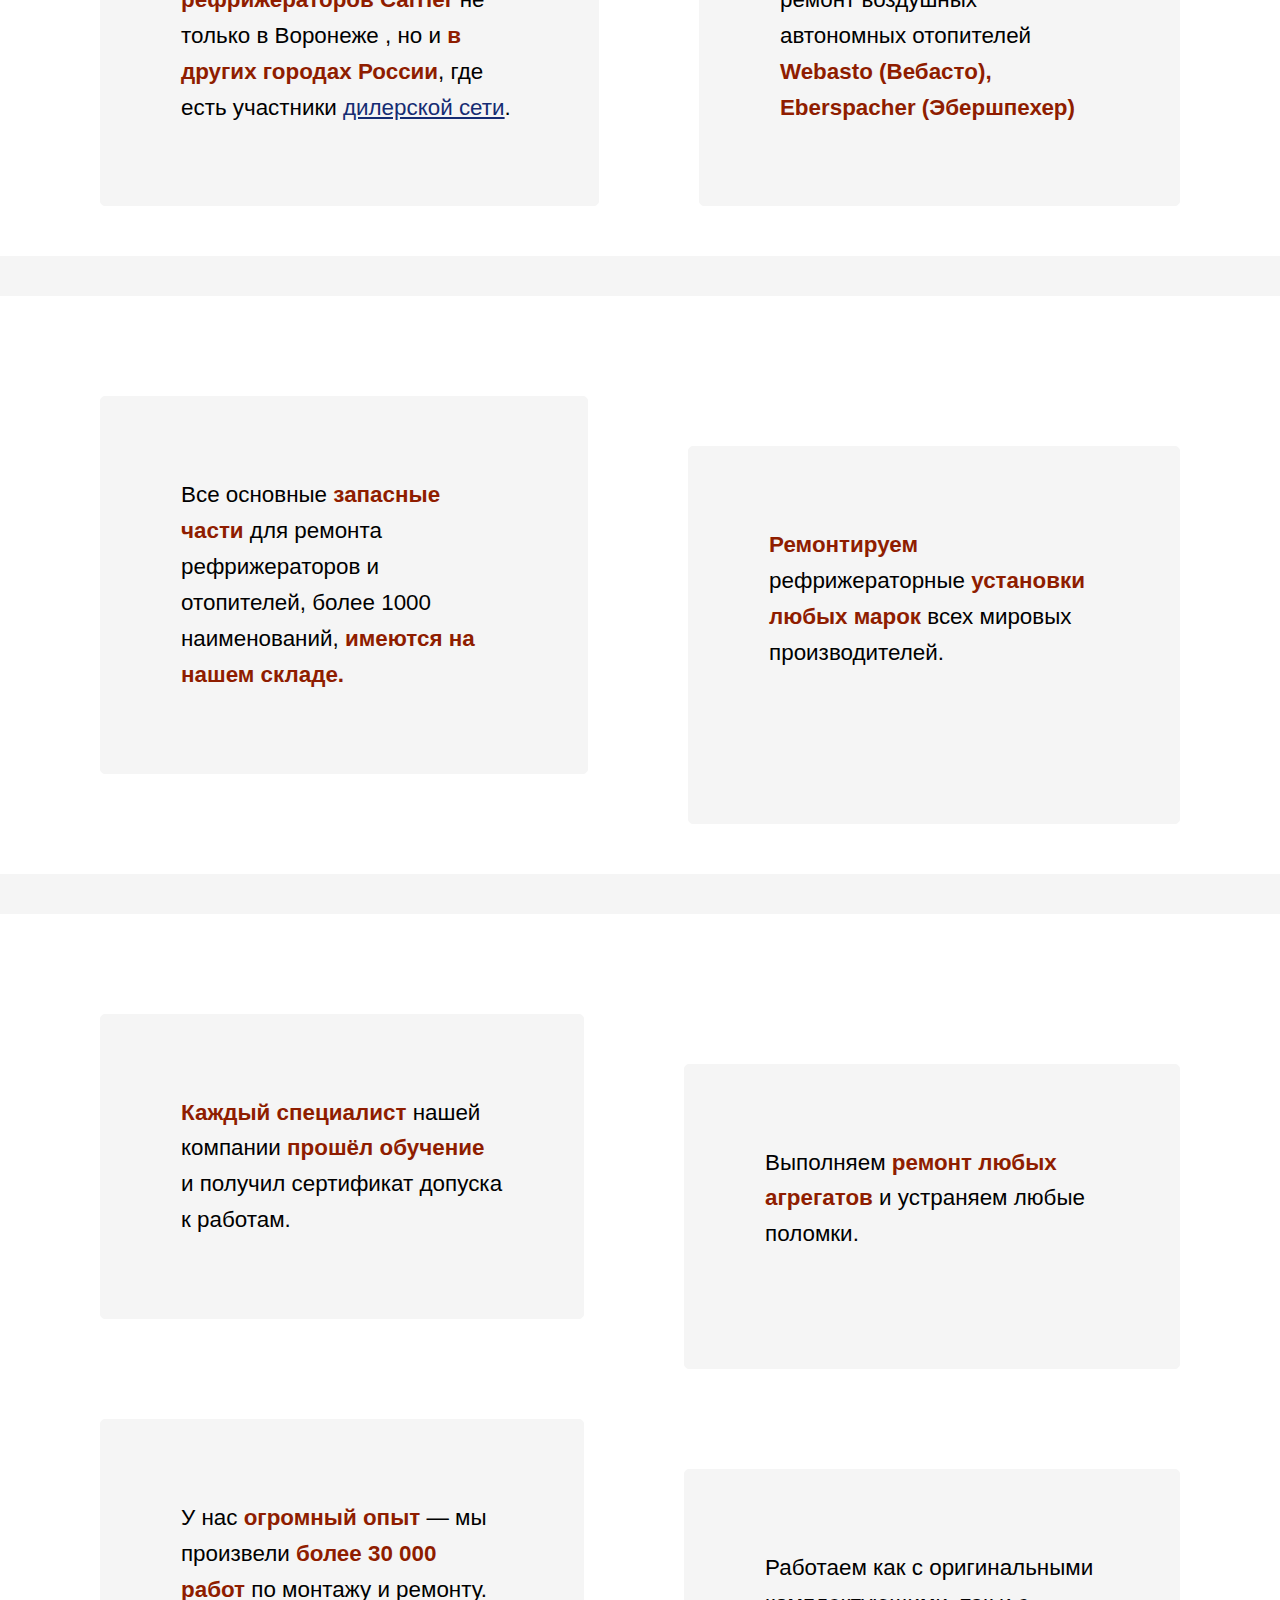
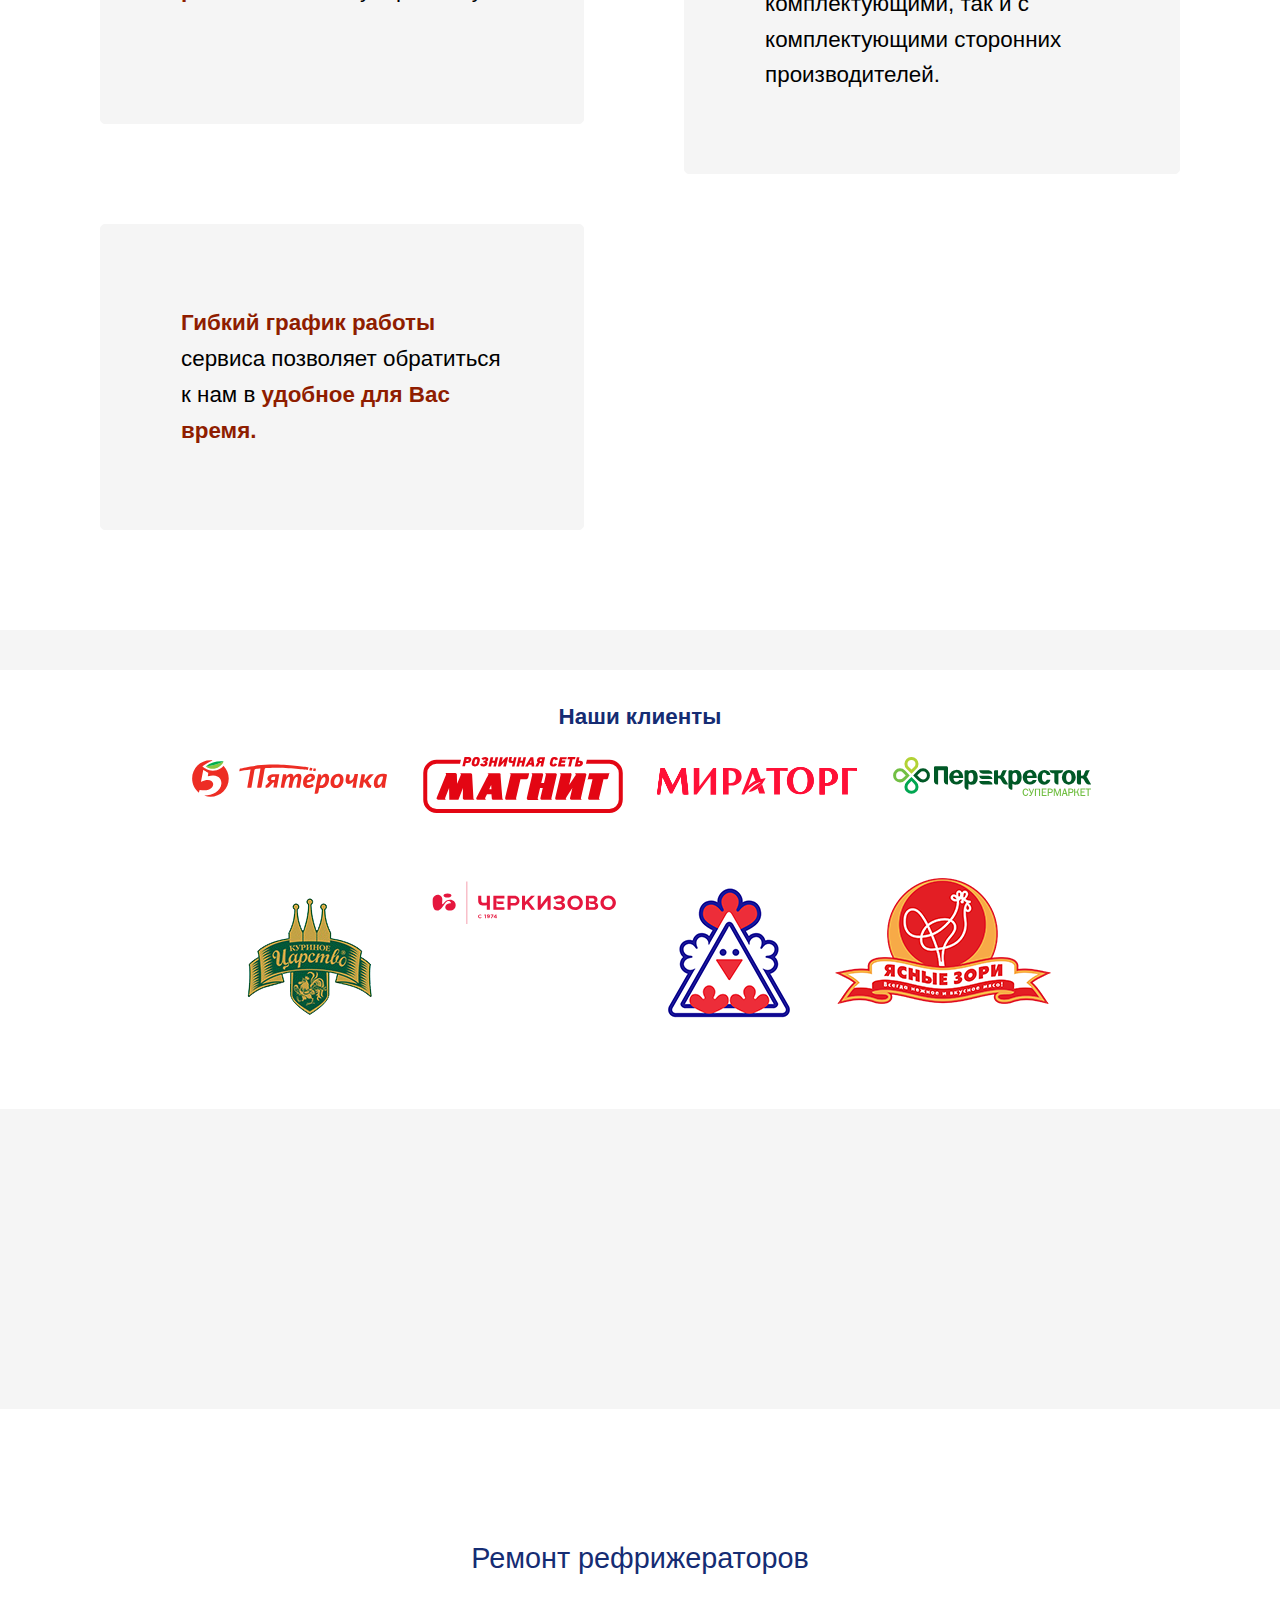
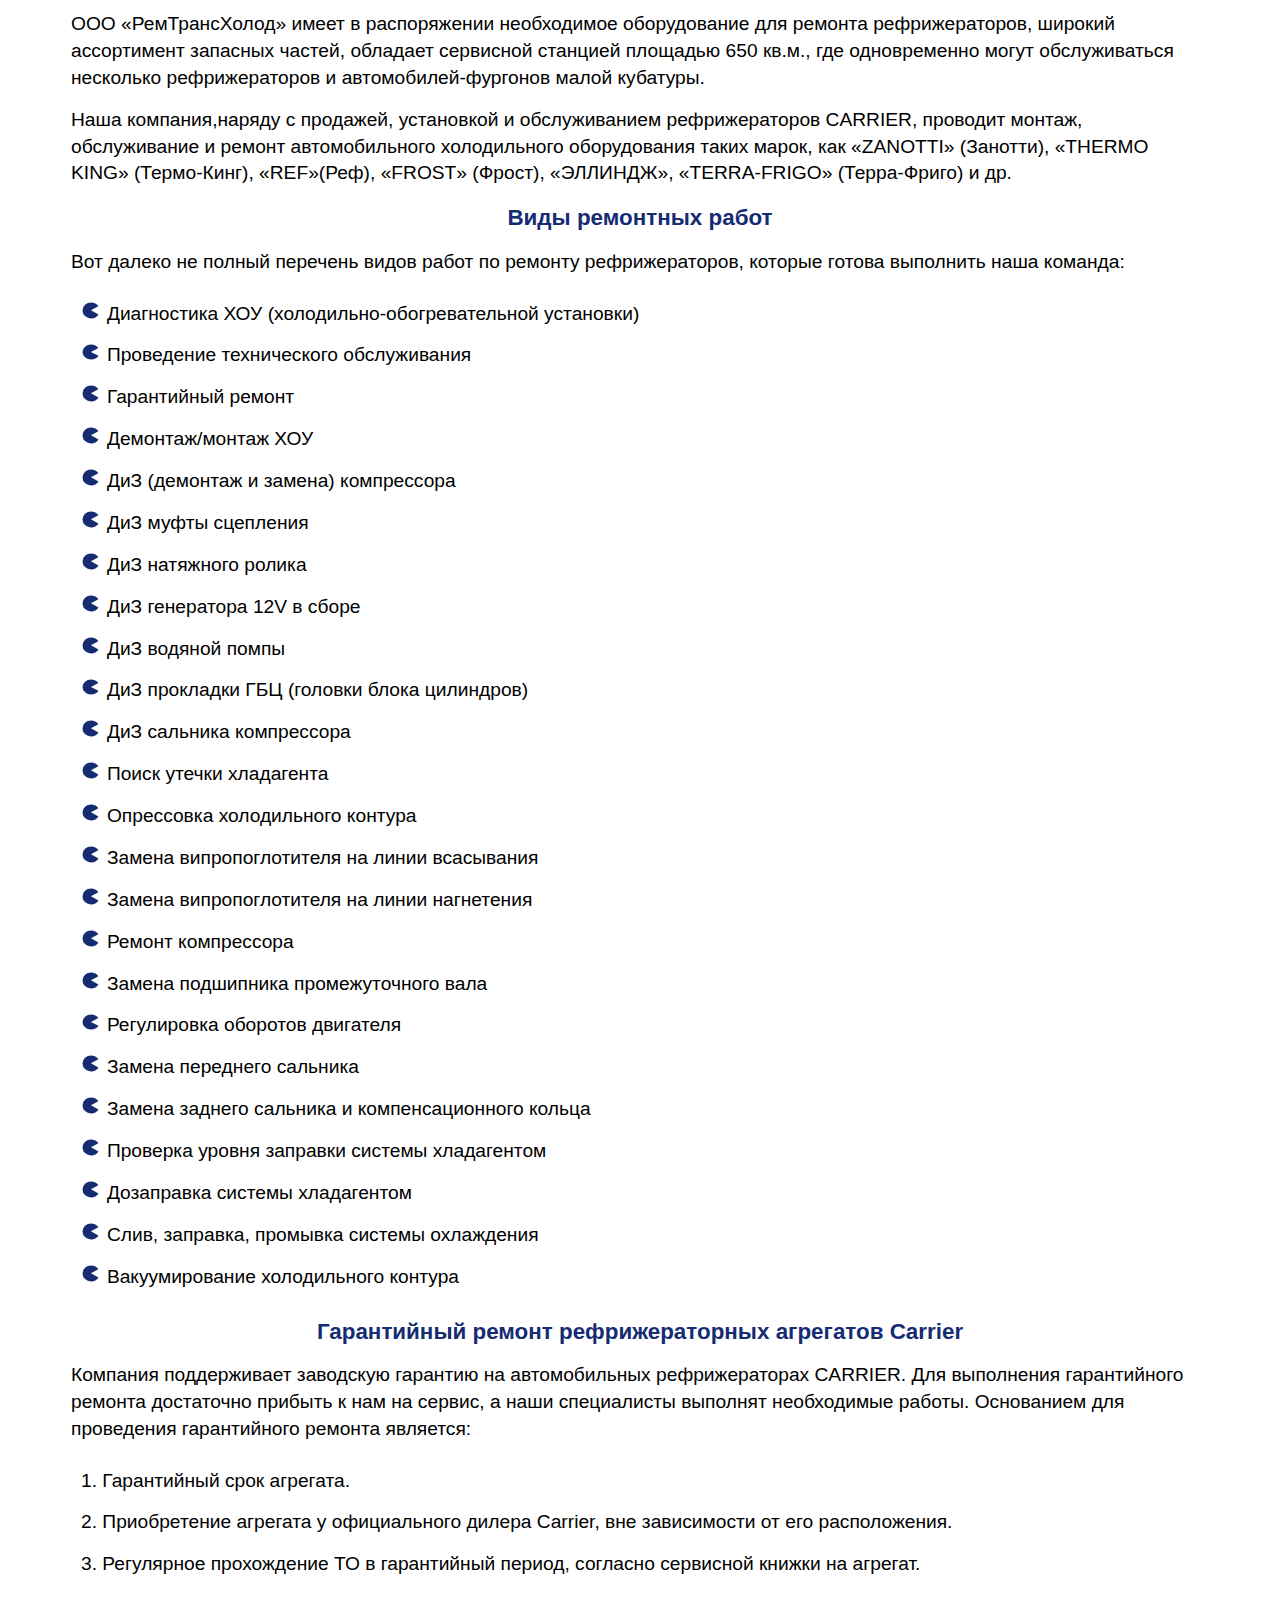
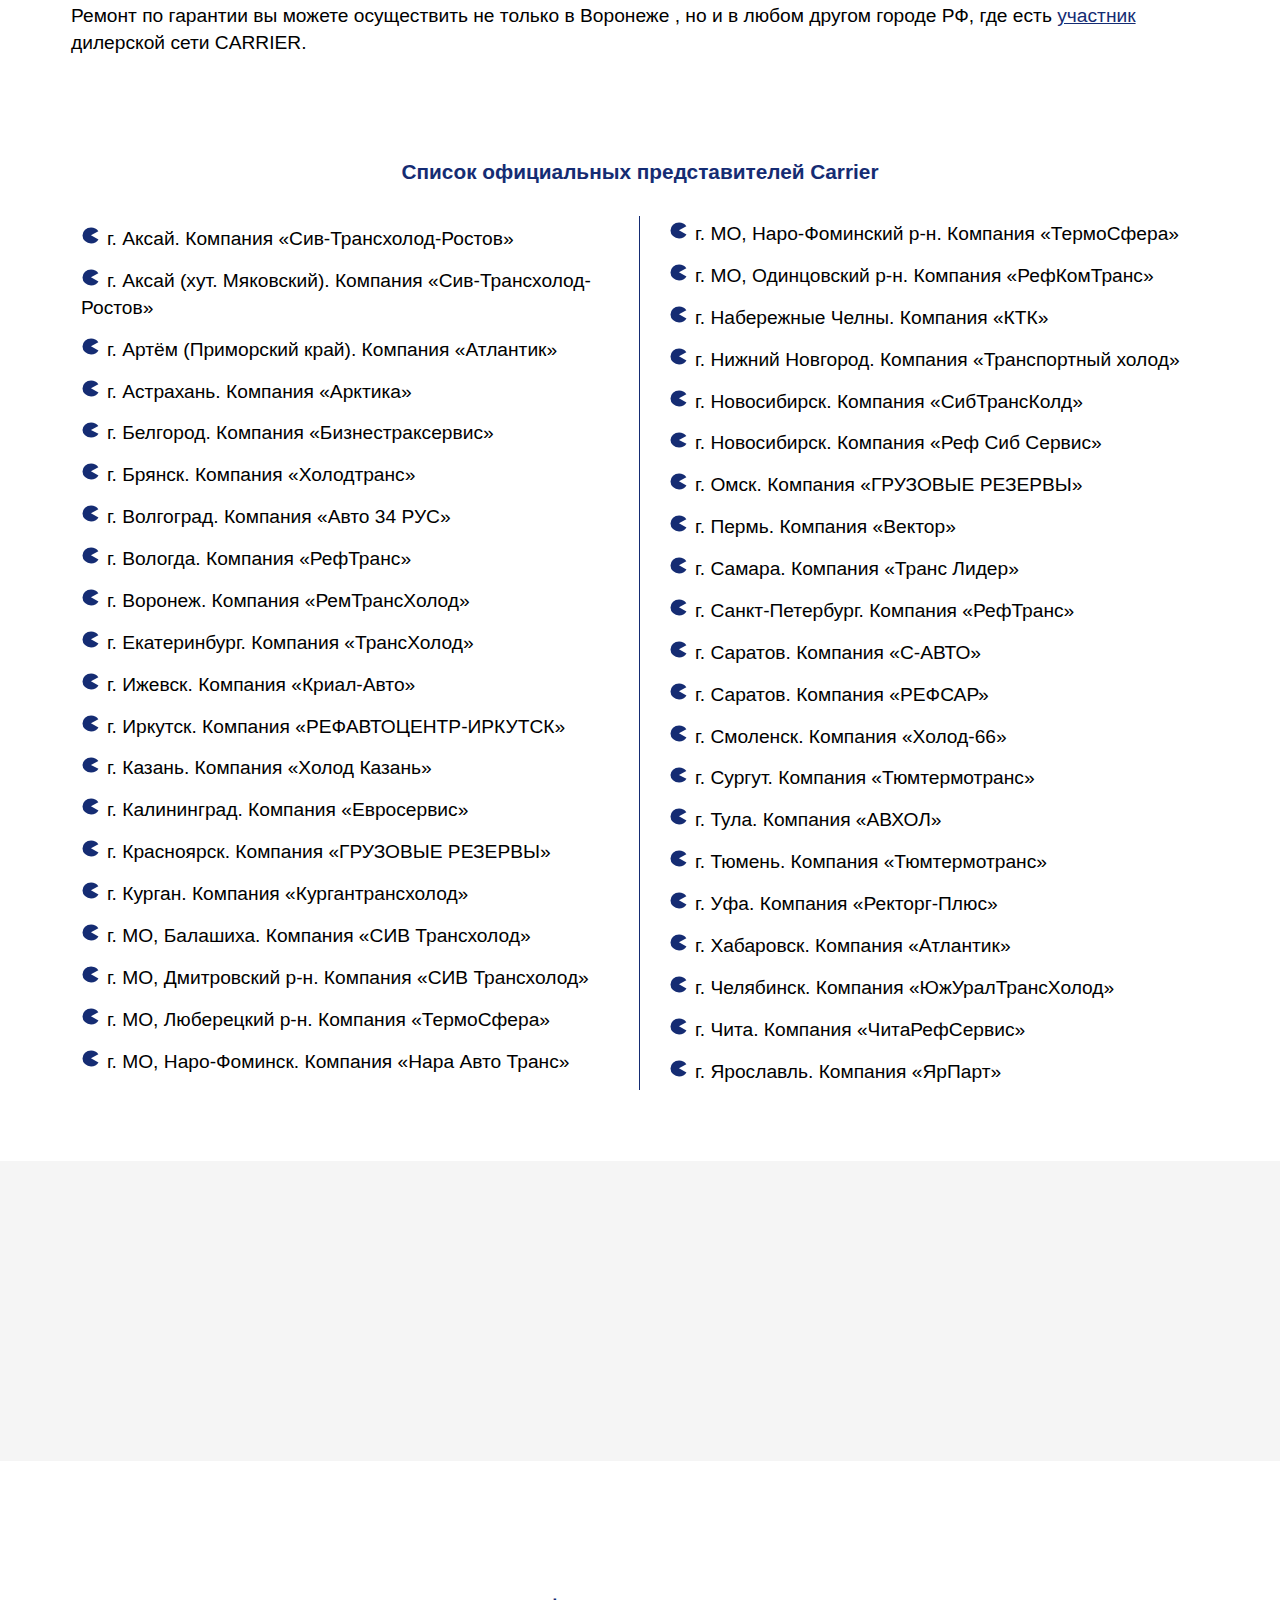
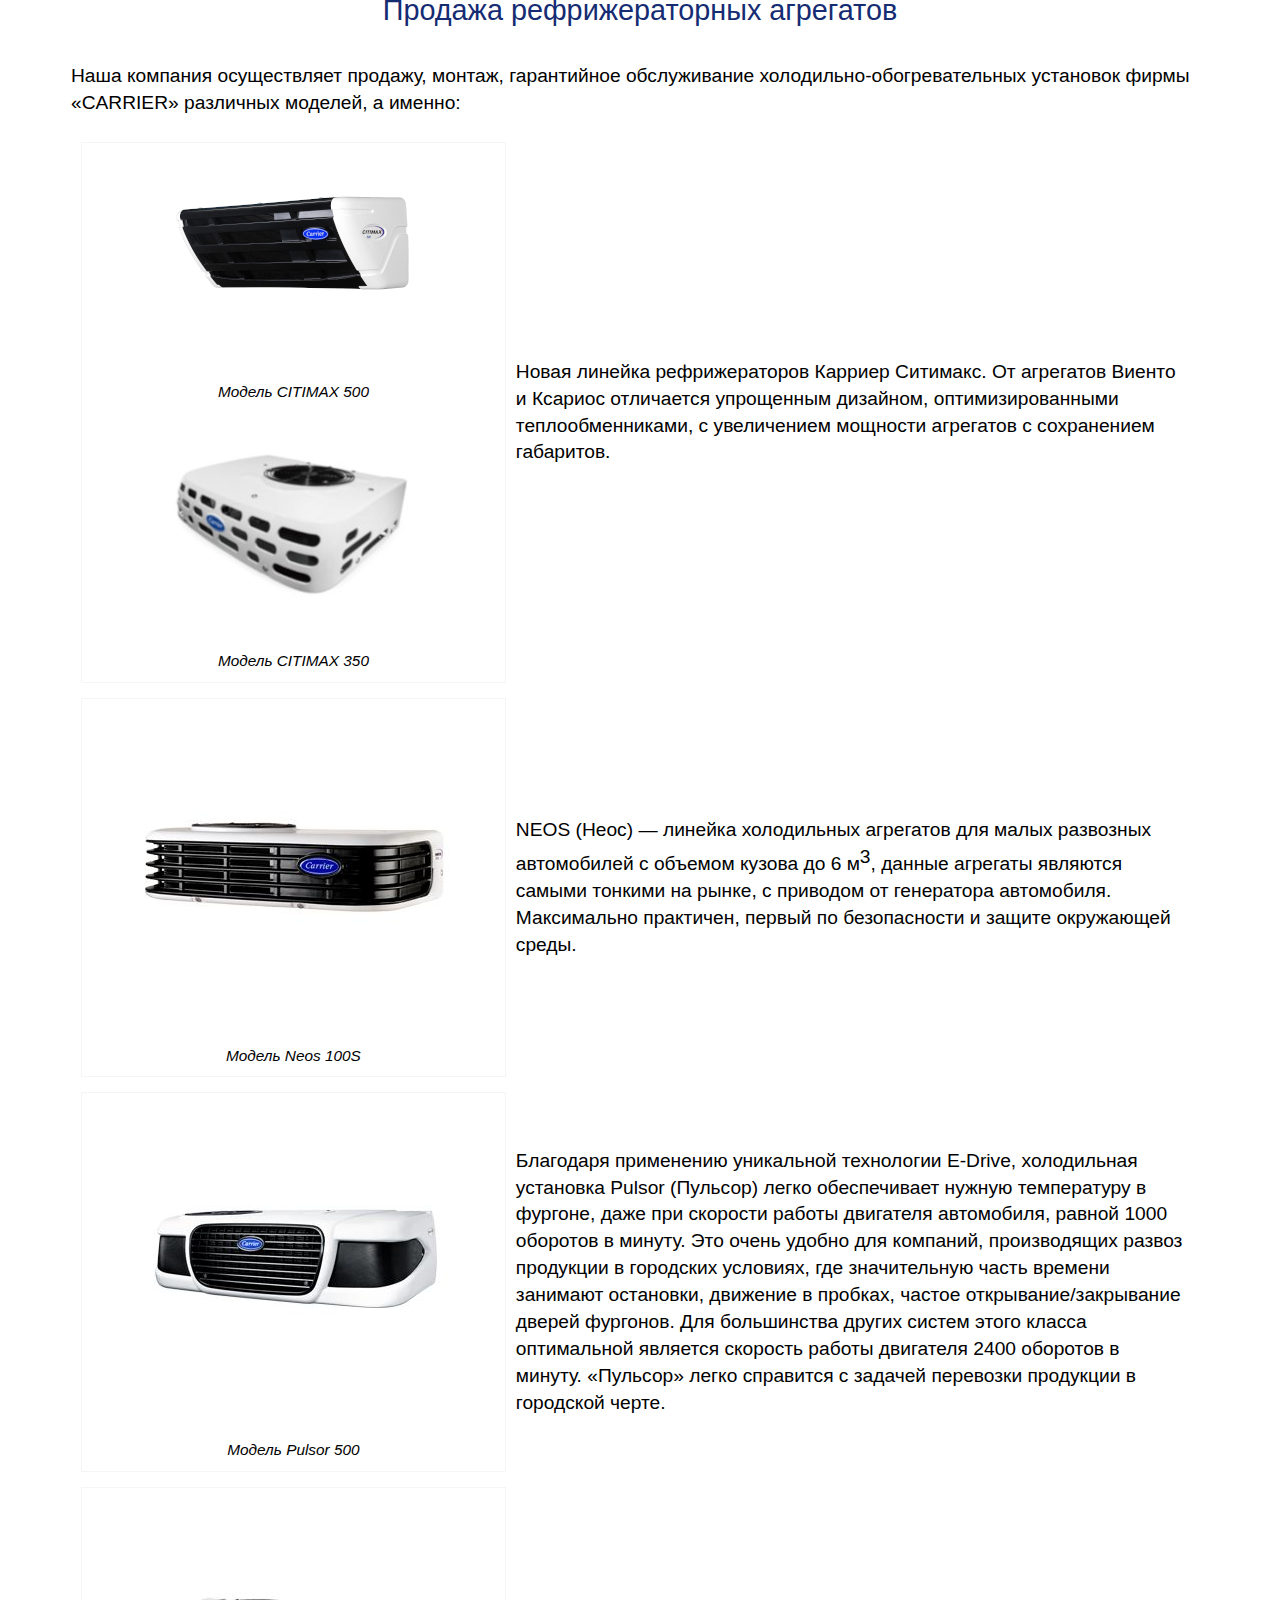
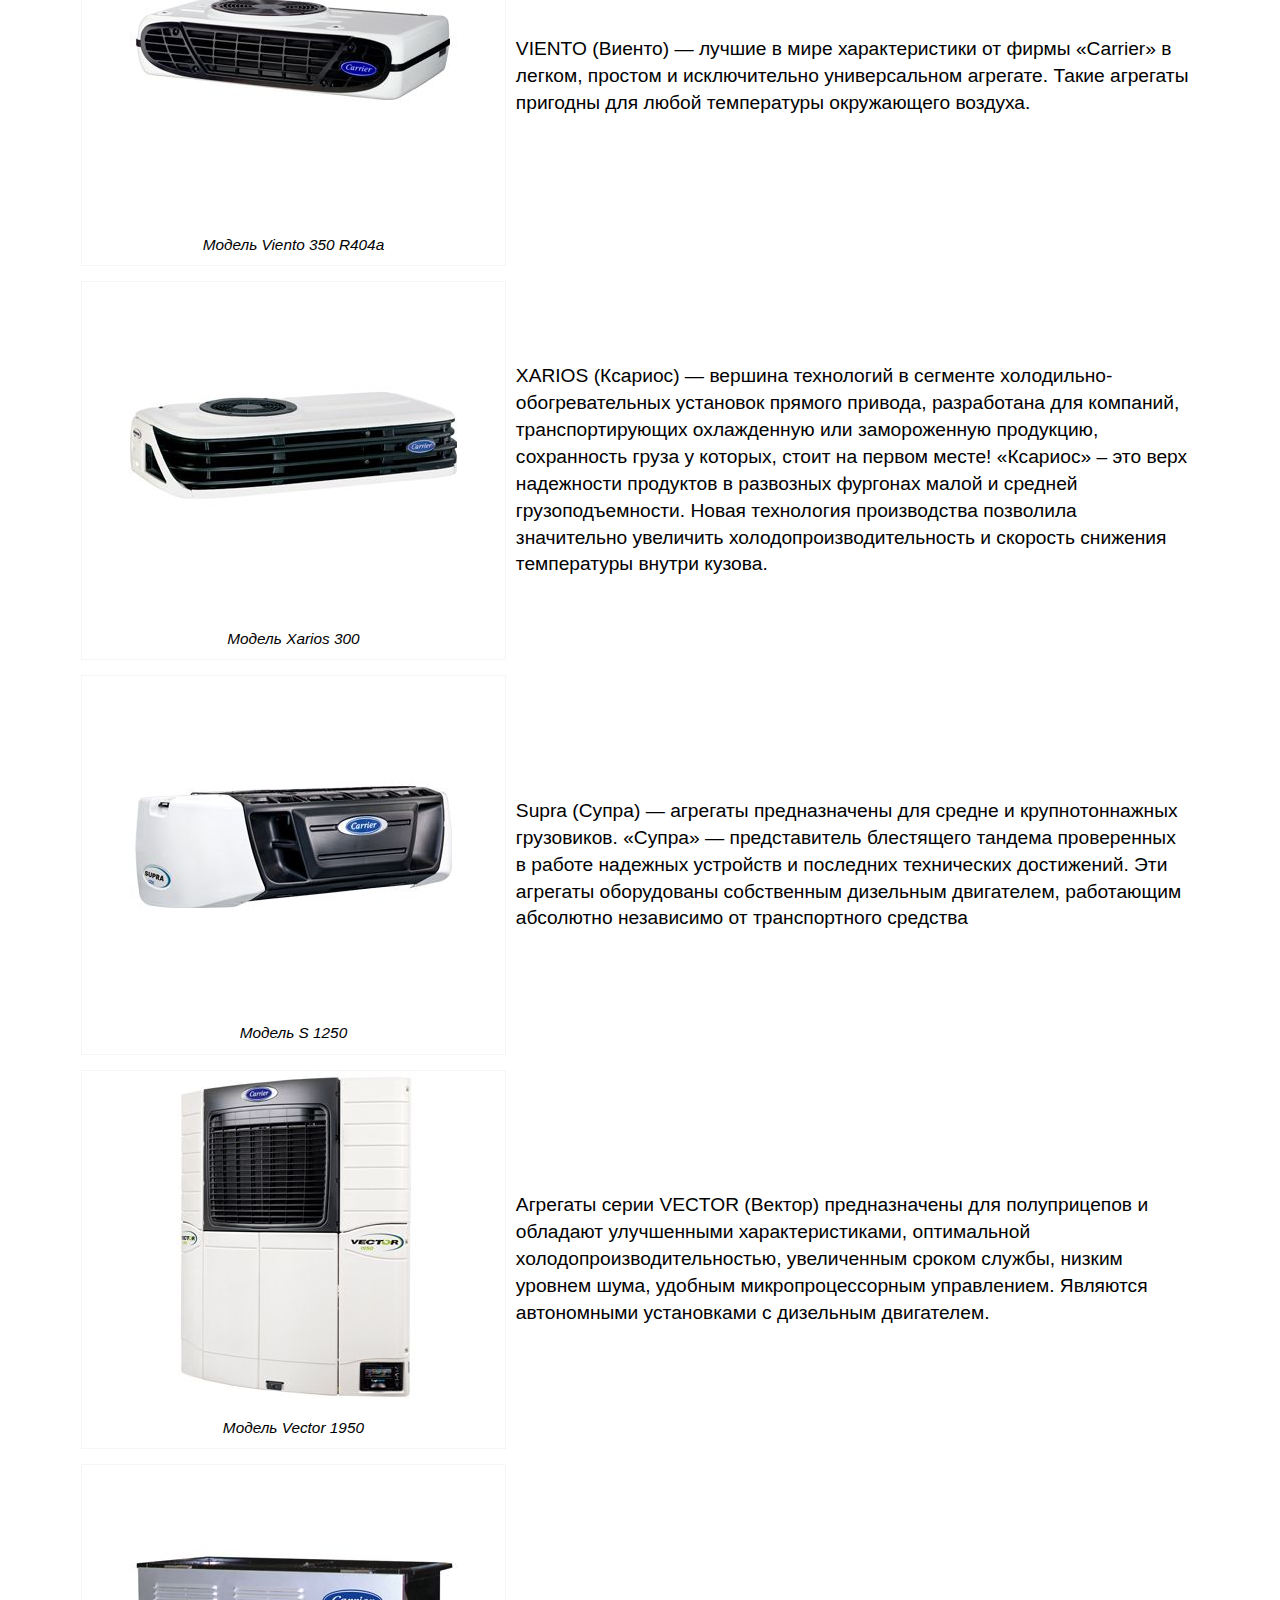
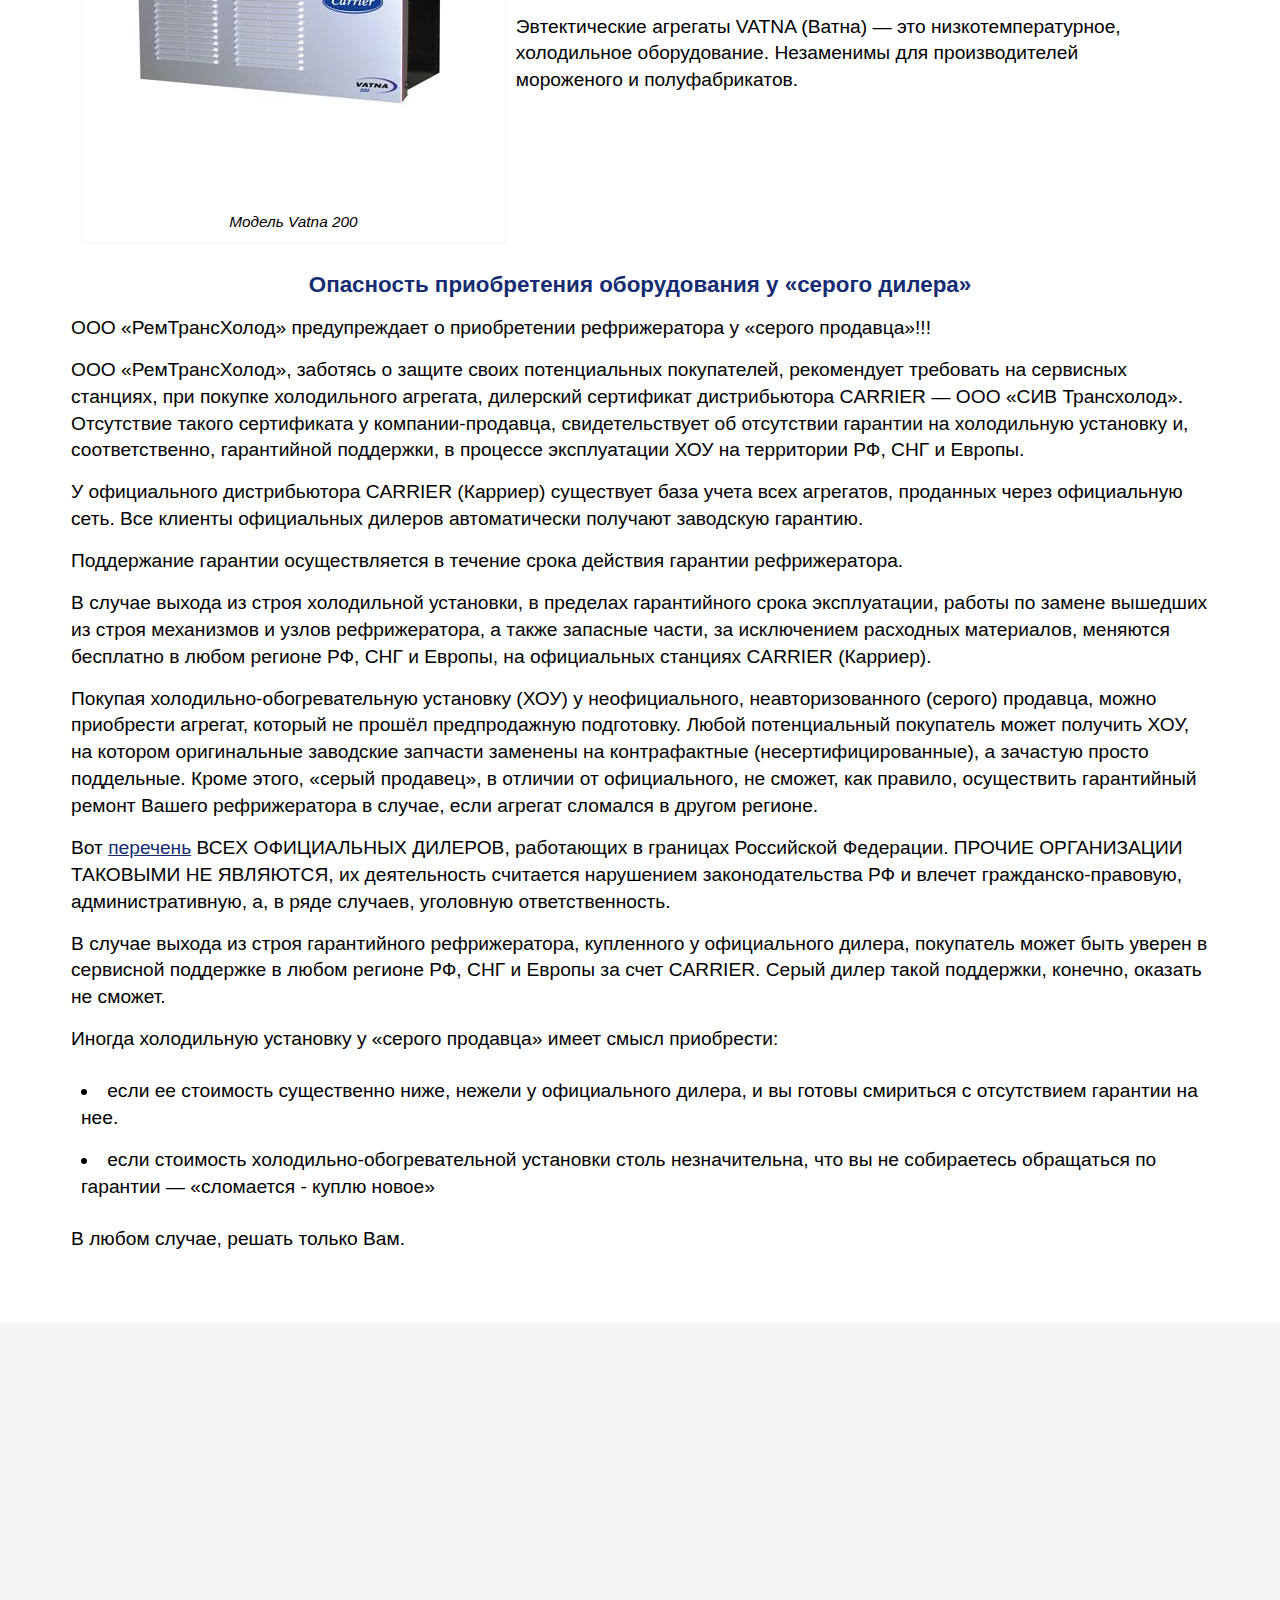
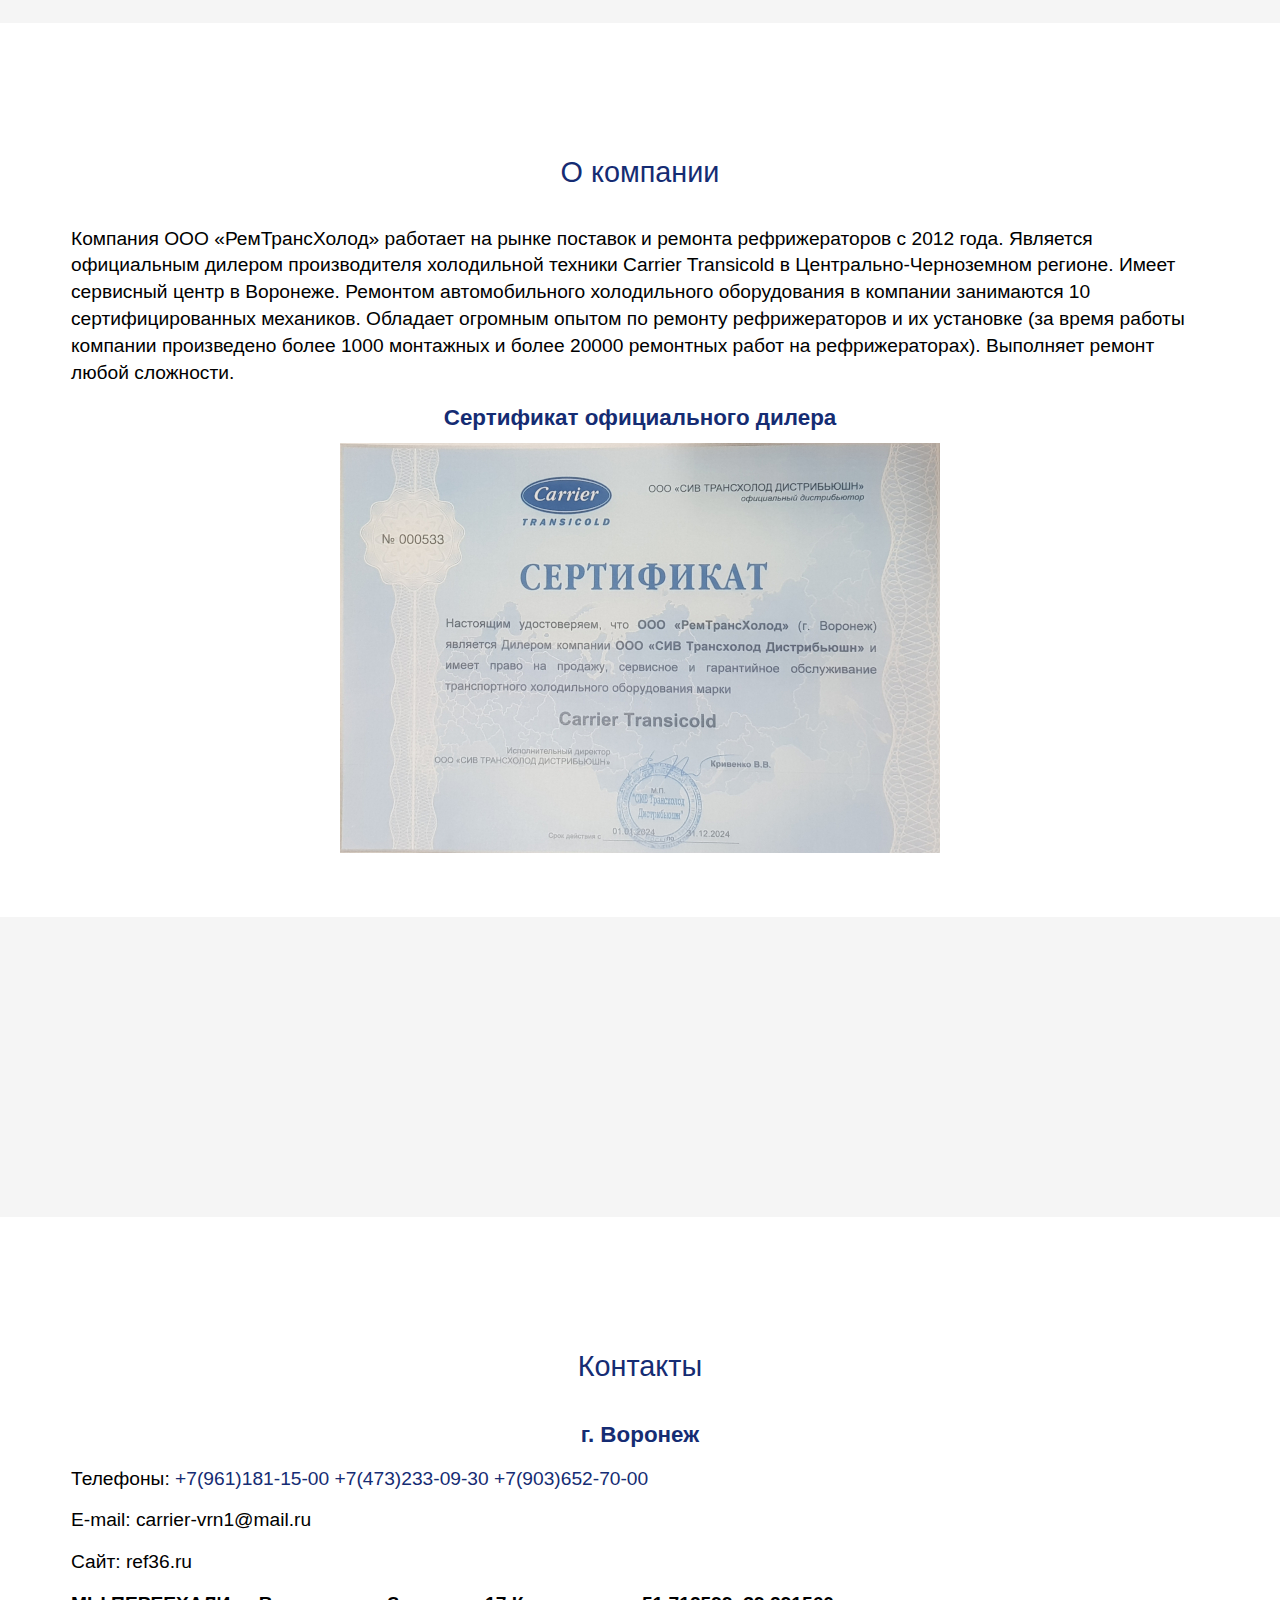
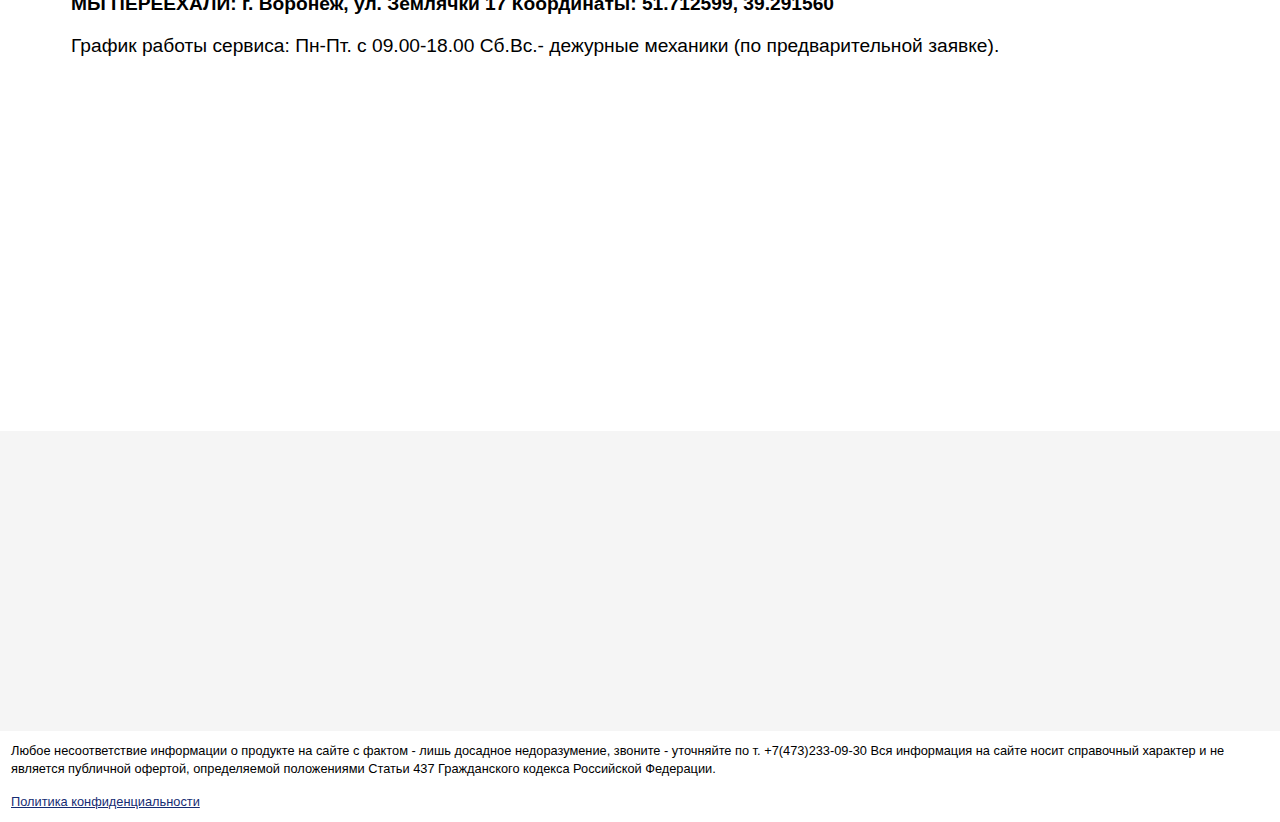
==== commit f747da2c: "Сделал текст о переезде в разделе адрес жирным" ====
--- a/index.html
+++ b/index.html
@@ -568,7 +568,7 @@
 					 <a href="tel:+79036527000" class="mobil_telephont">&#43;7&#40;903&#41;652&#45;70&#45;00</a></p>
 				<p>E-mail: carrier-vrn1@mail.ru</p>
 				<p>Сайт: ref36.ru</p>
-				<p>МЫ ПЕРЕЕХАЛИ: г. Воронеж, ул. Землячки 17 Координаты: 51.712599, 39.291560</p>
+				<p class="boldtext">МЫ ПЕРЕЕХАЛИ: г. Воронеж, ул. Землячки 17 Координаты: 51.712599, 39.291560</p>
 				<p>График работы сервиса: Пн-Пт. с 09.00-18.00 Сб.Вс.- дежурные механики &#40;по предварительной
 					заявке&#41;.</p>
 			</address>
--- a/style.css
+++ b/style.css
@@ -406,7 +406,9 @@
 	font-size: 50%;
 	background-color: yellow;
 }
-
+.boldtext {
+	font-weight: bold;
+}
 @media screen and (min-width: 480px) {
 	div#menu {
 		background-color: rgb(21, 44, 115);
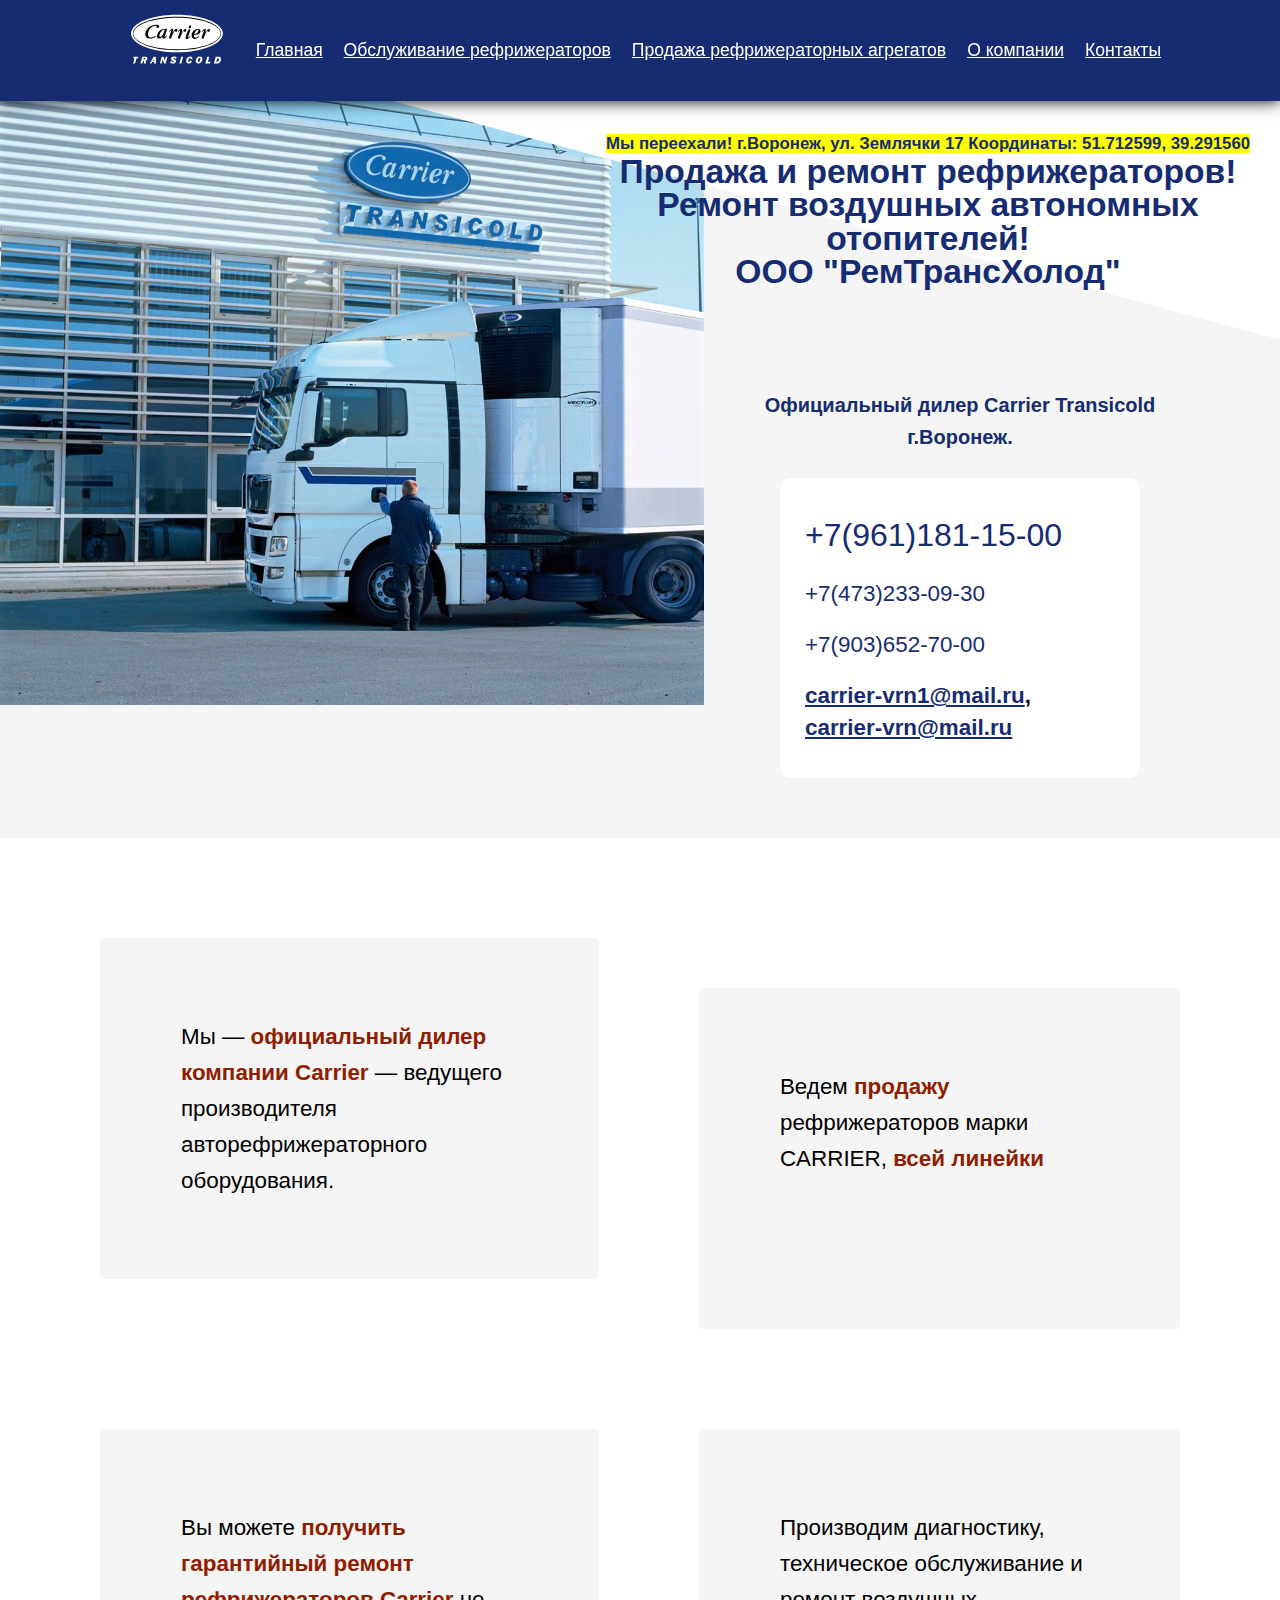
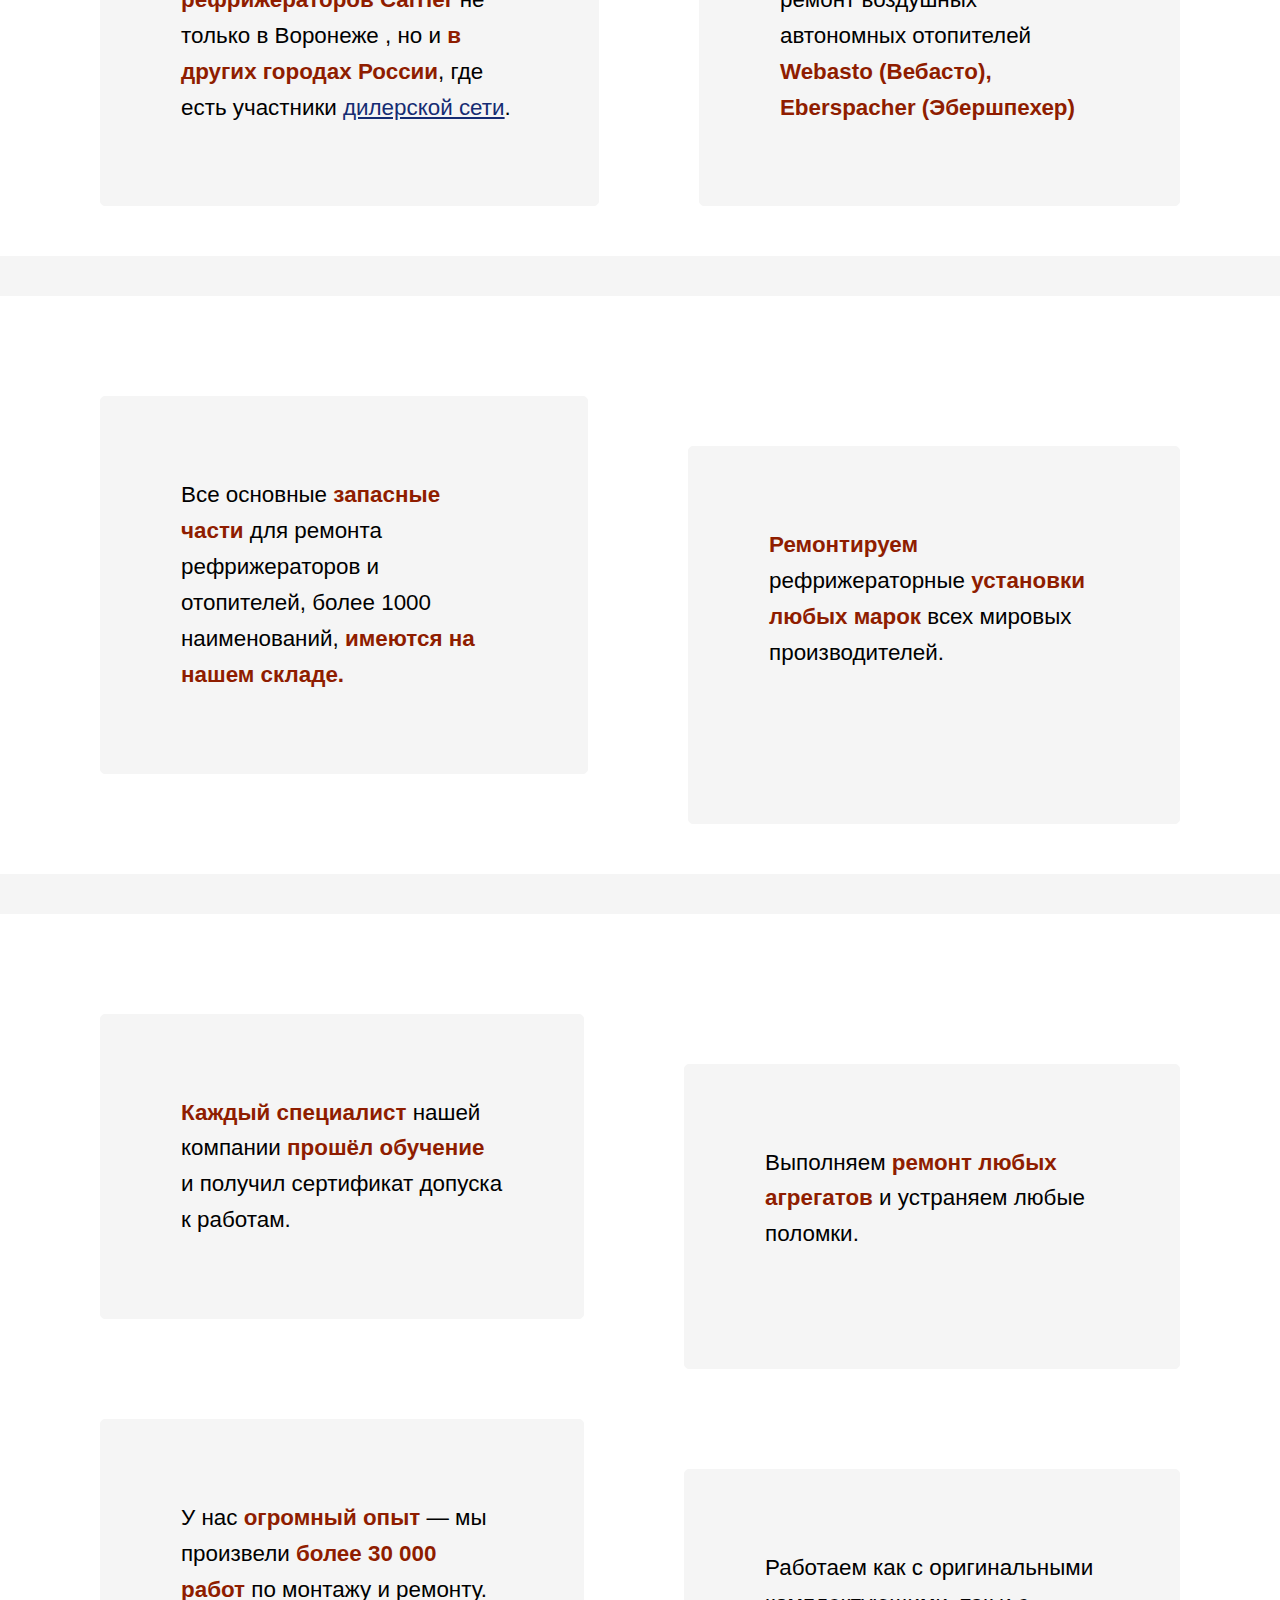
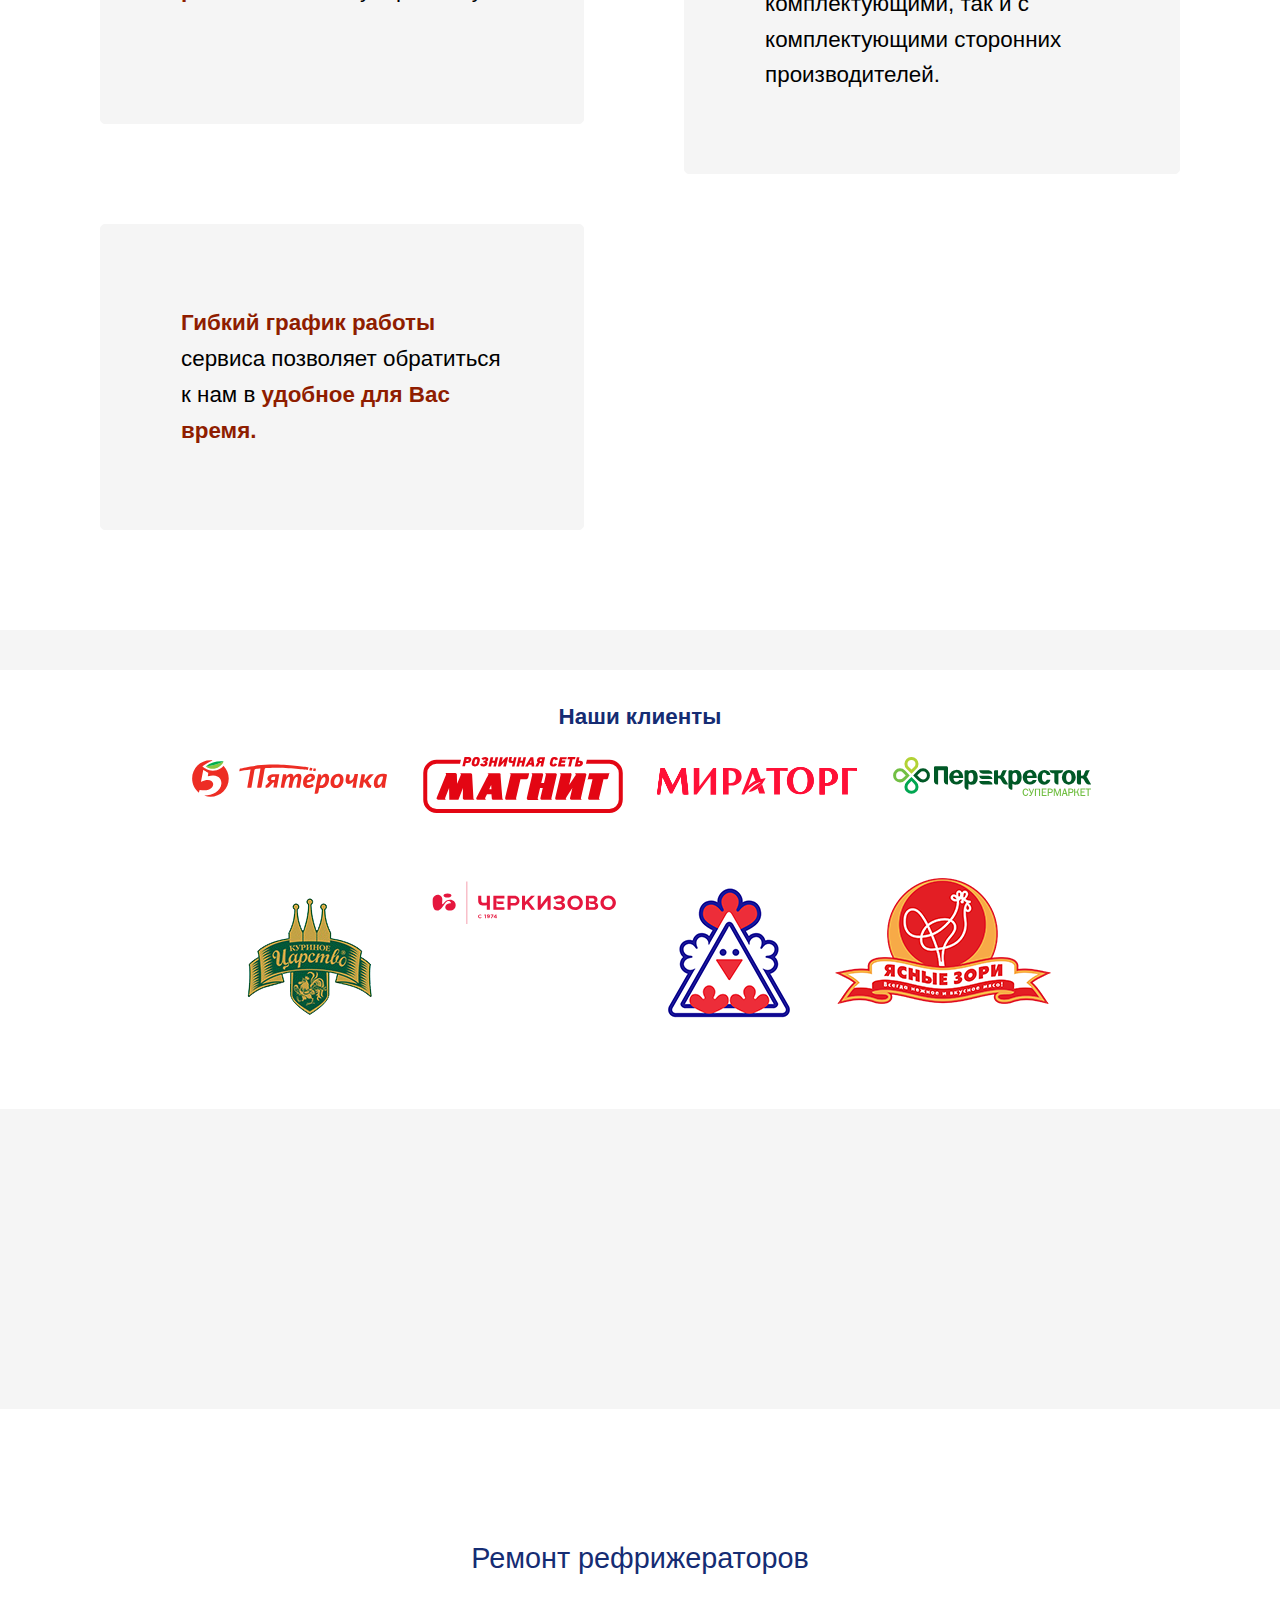
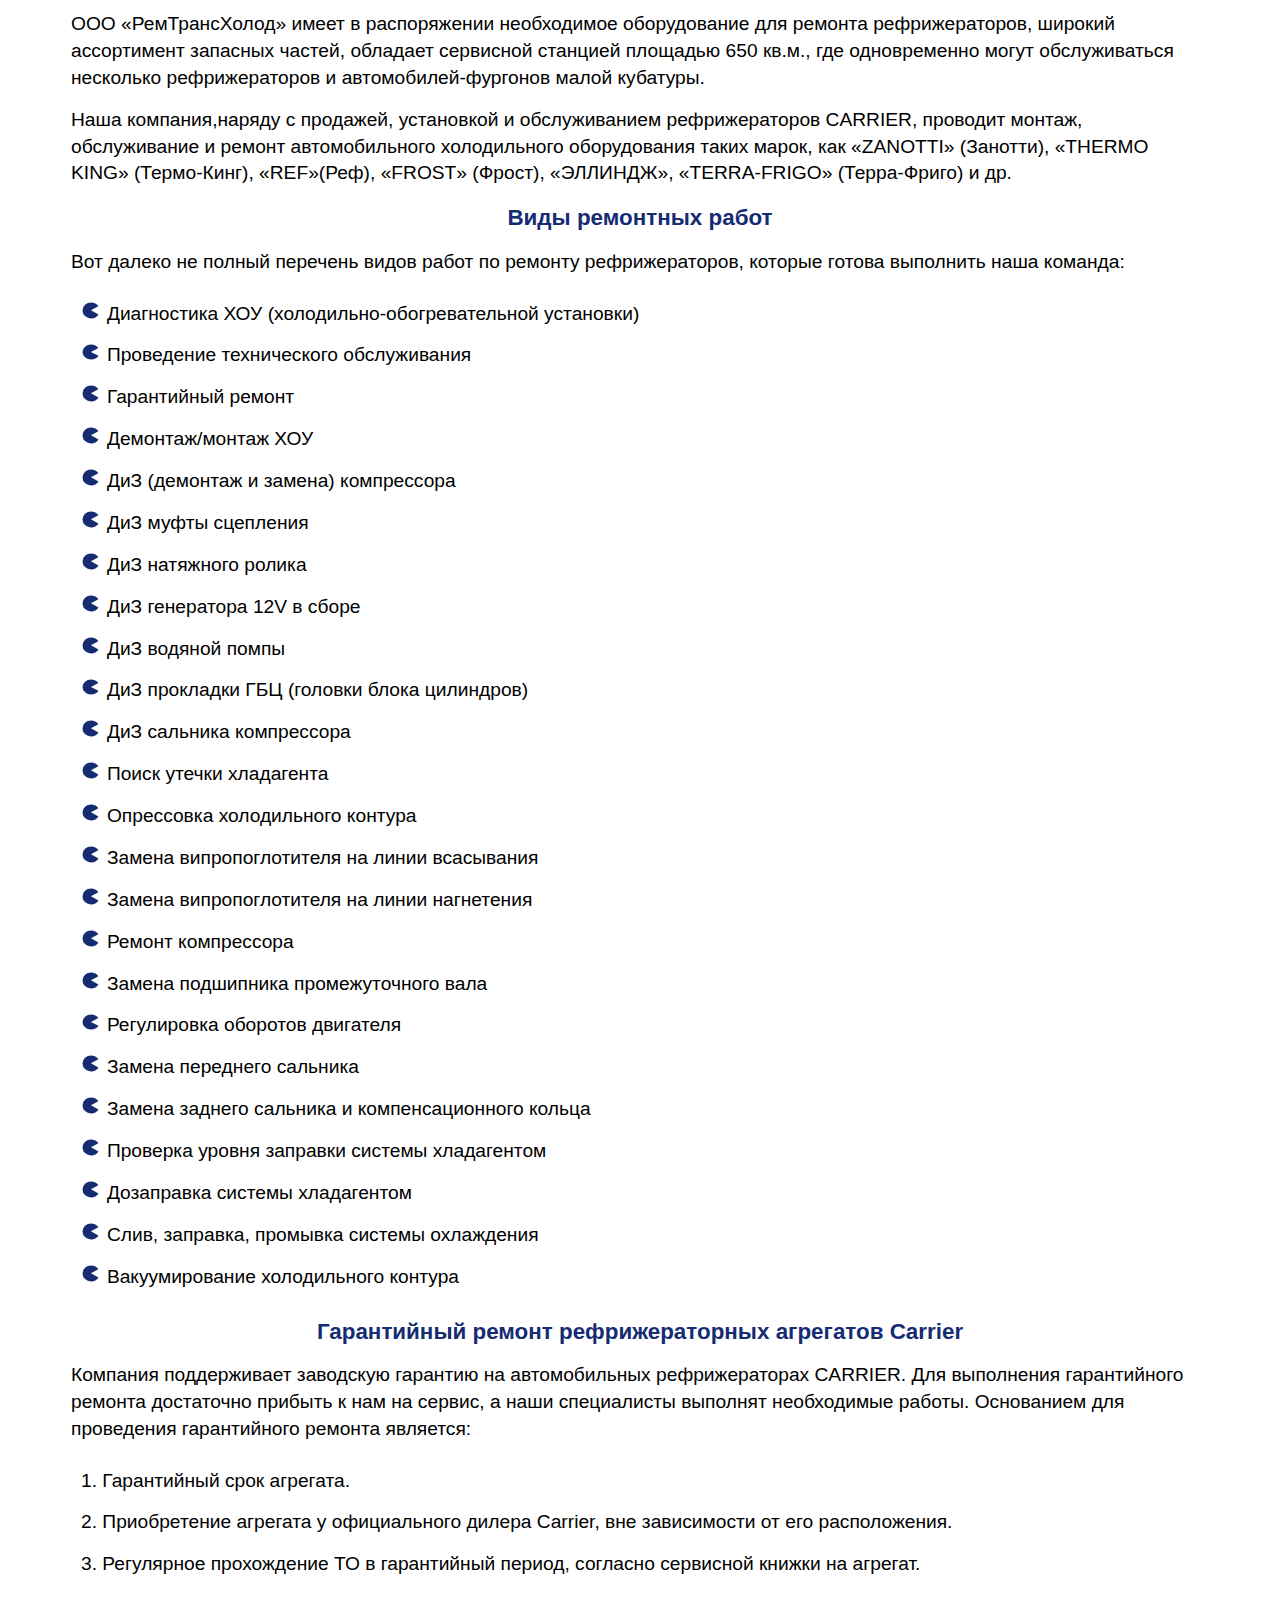
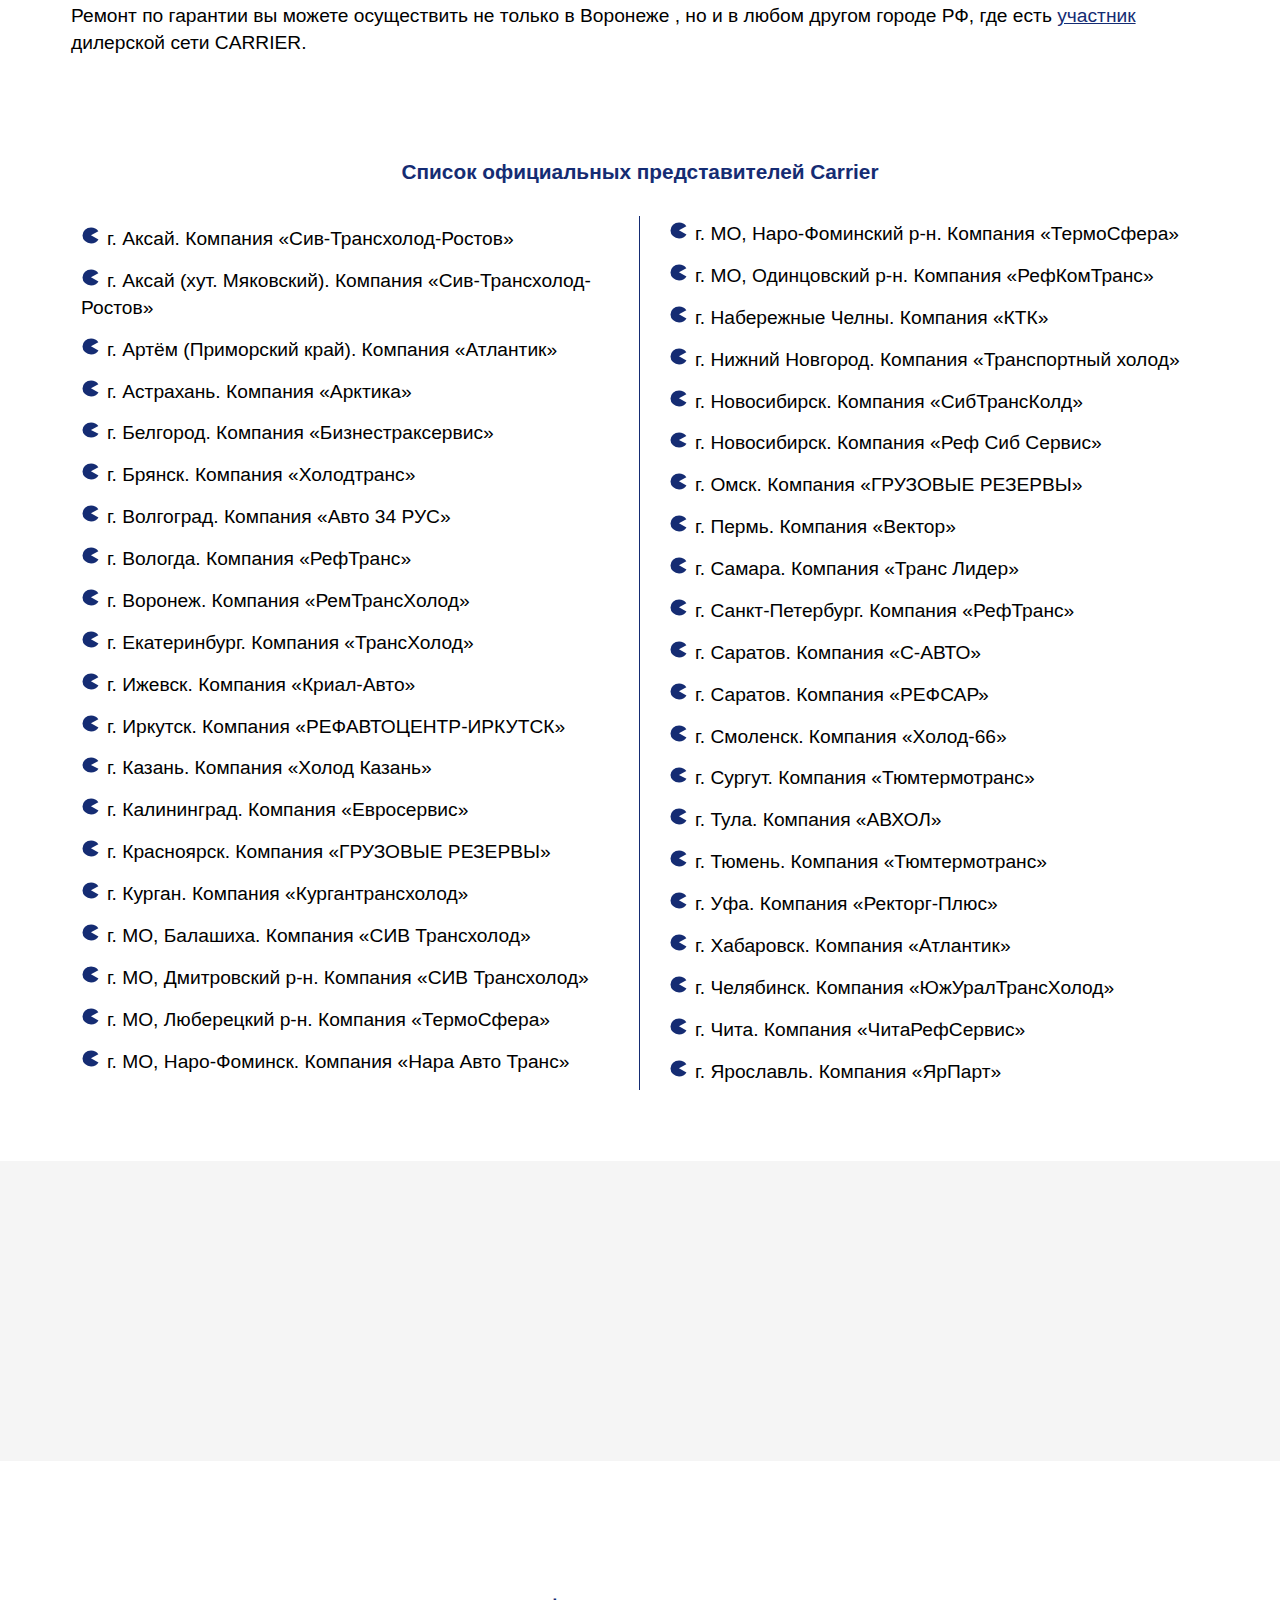
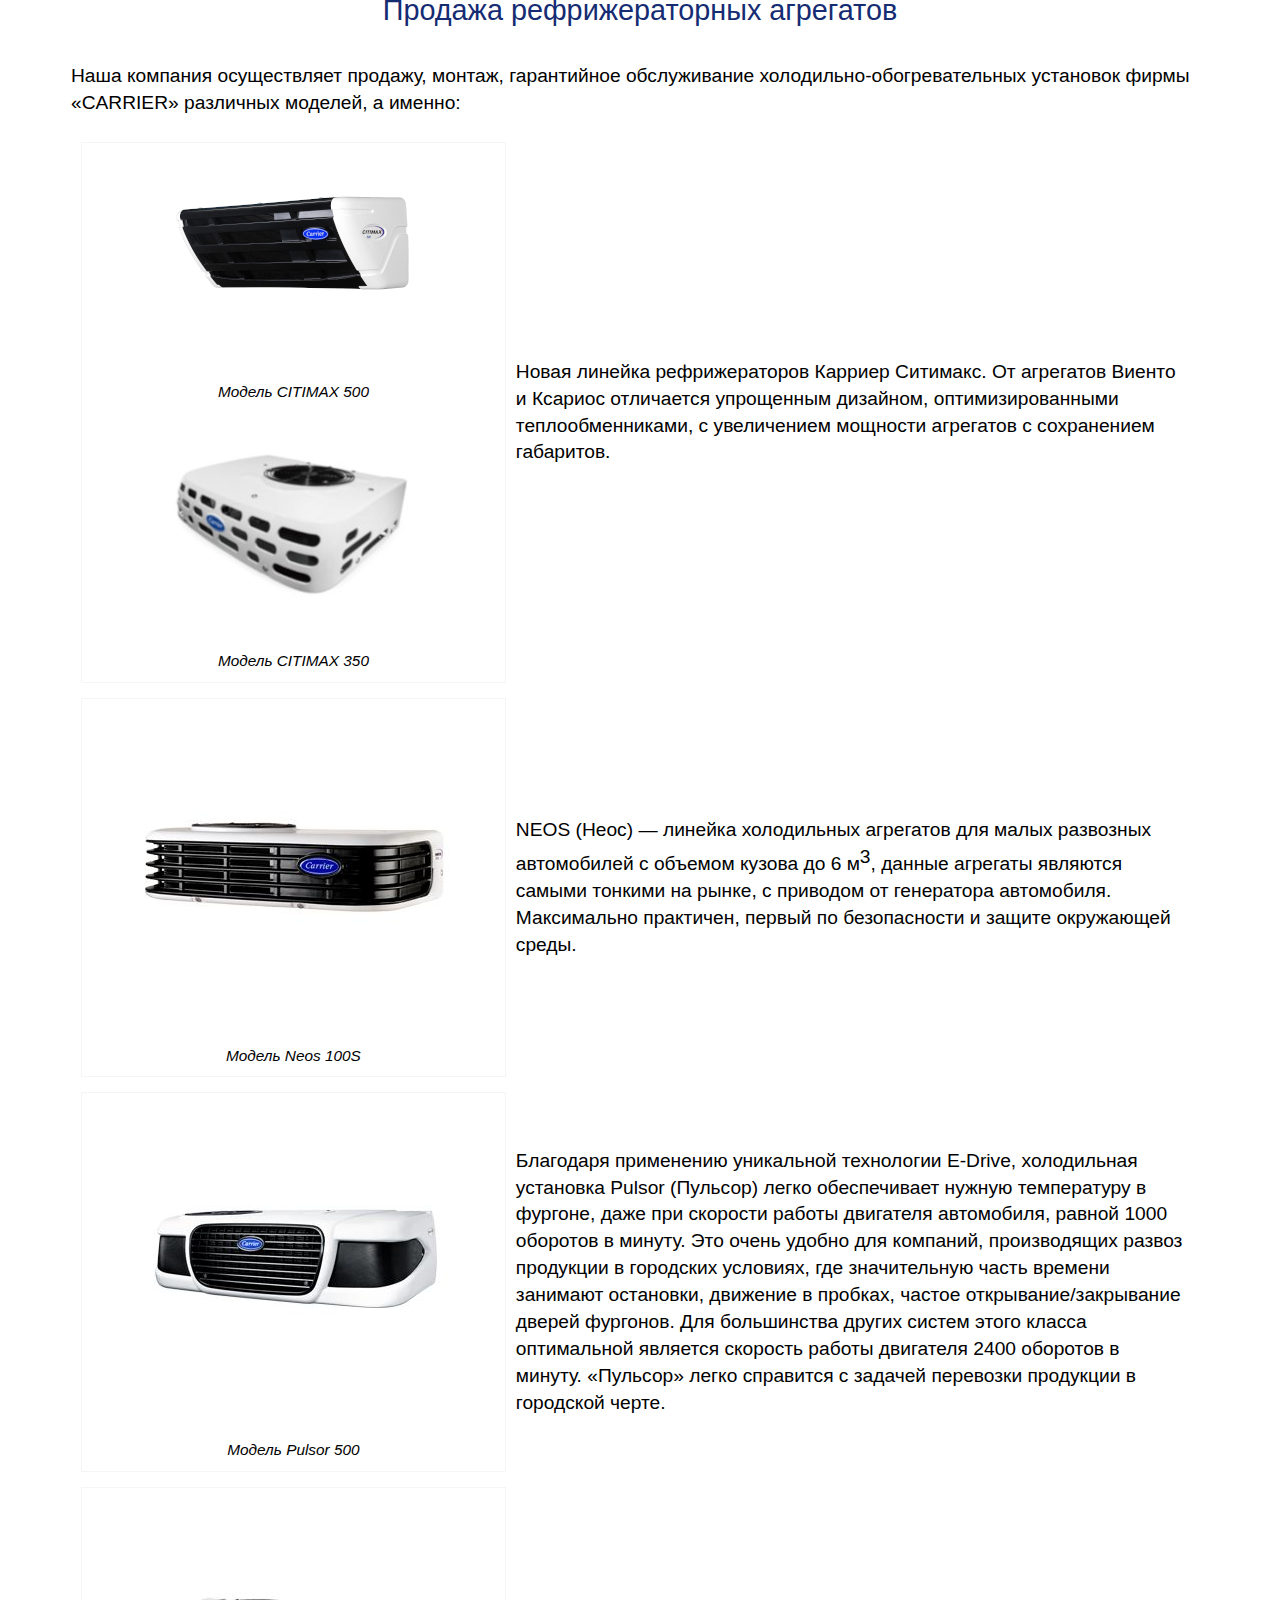
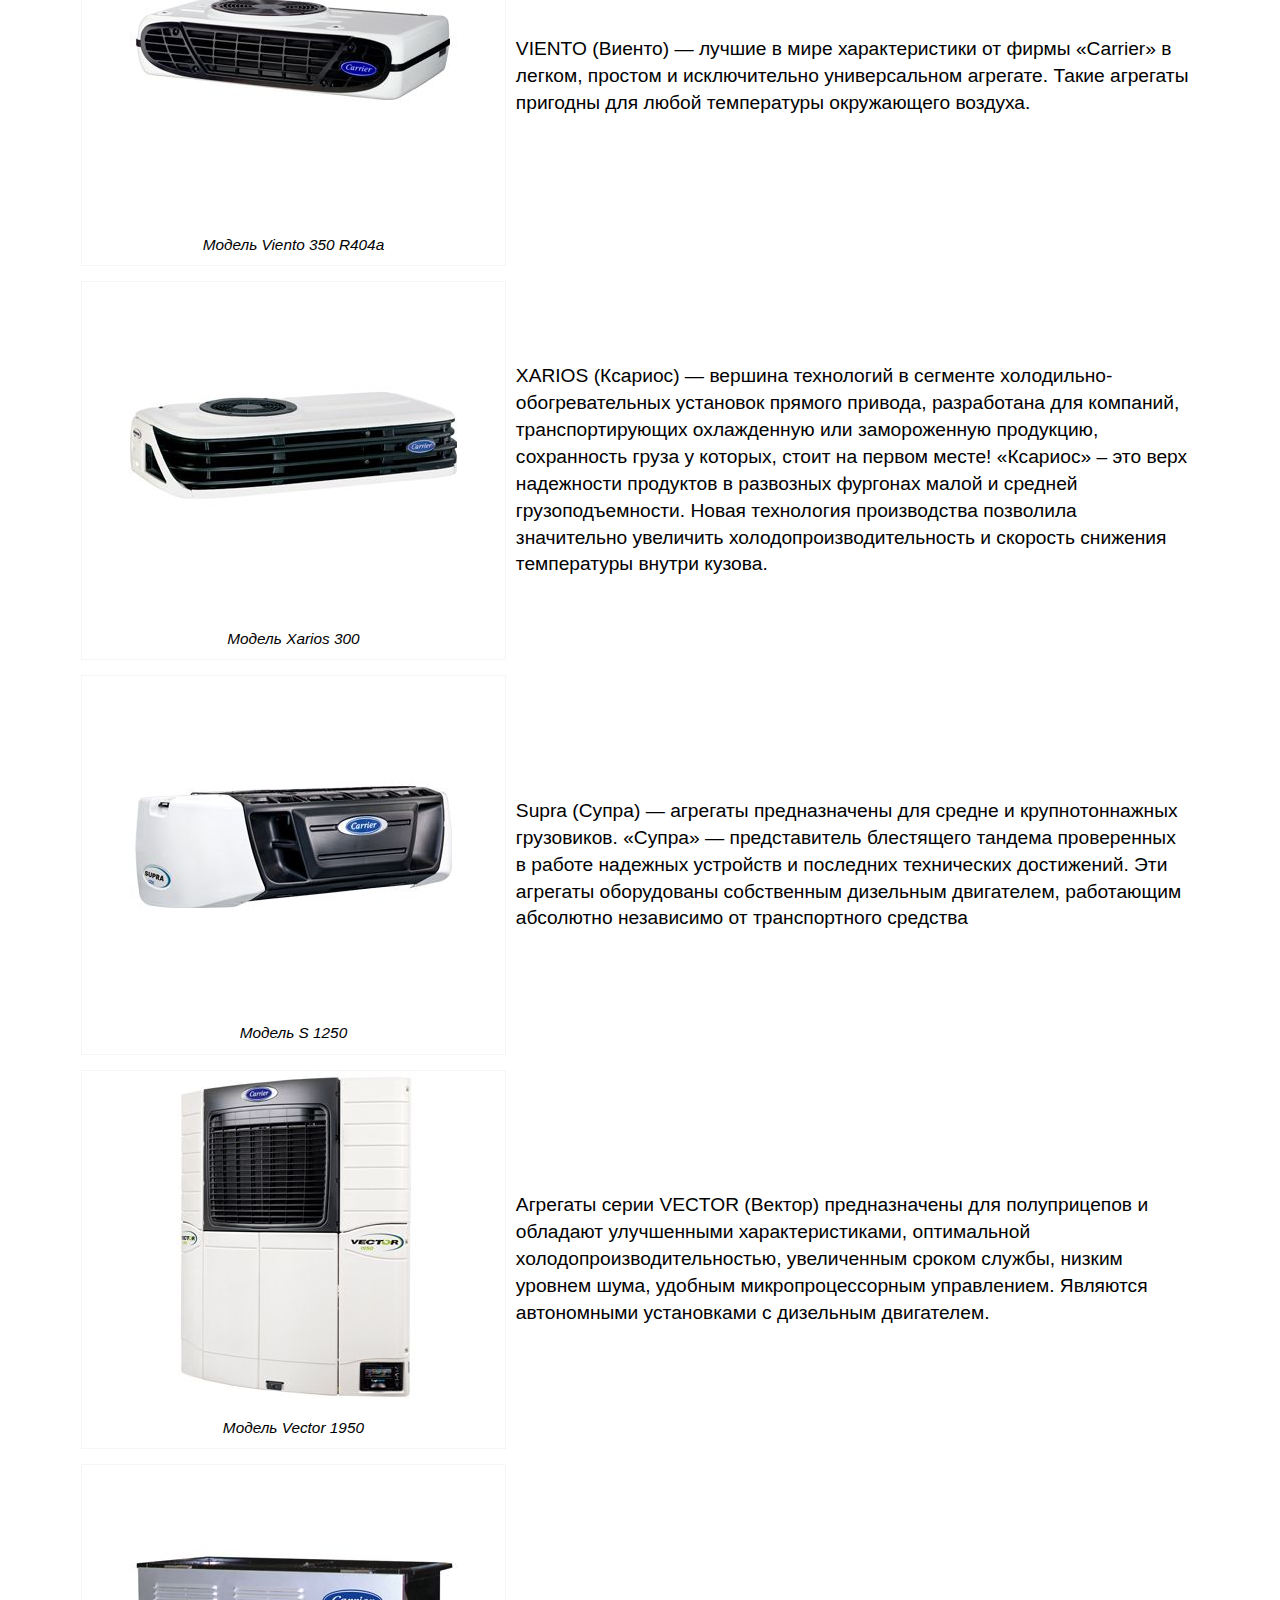
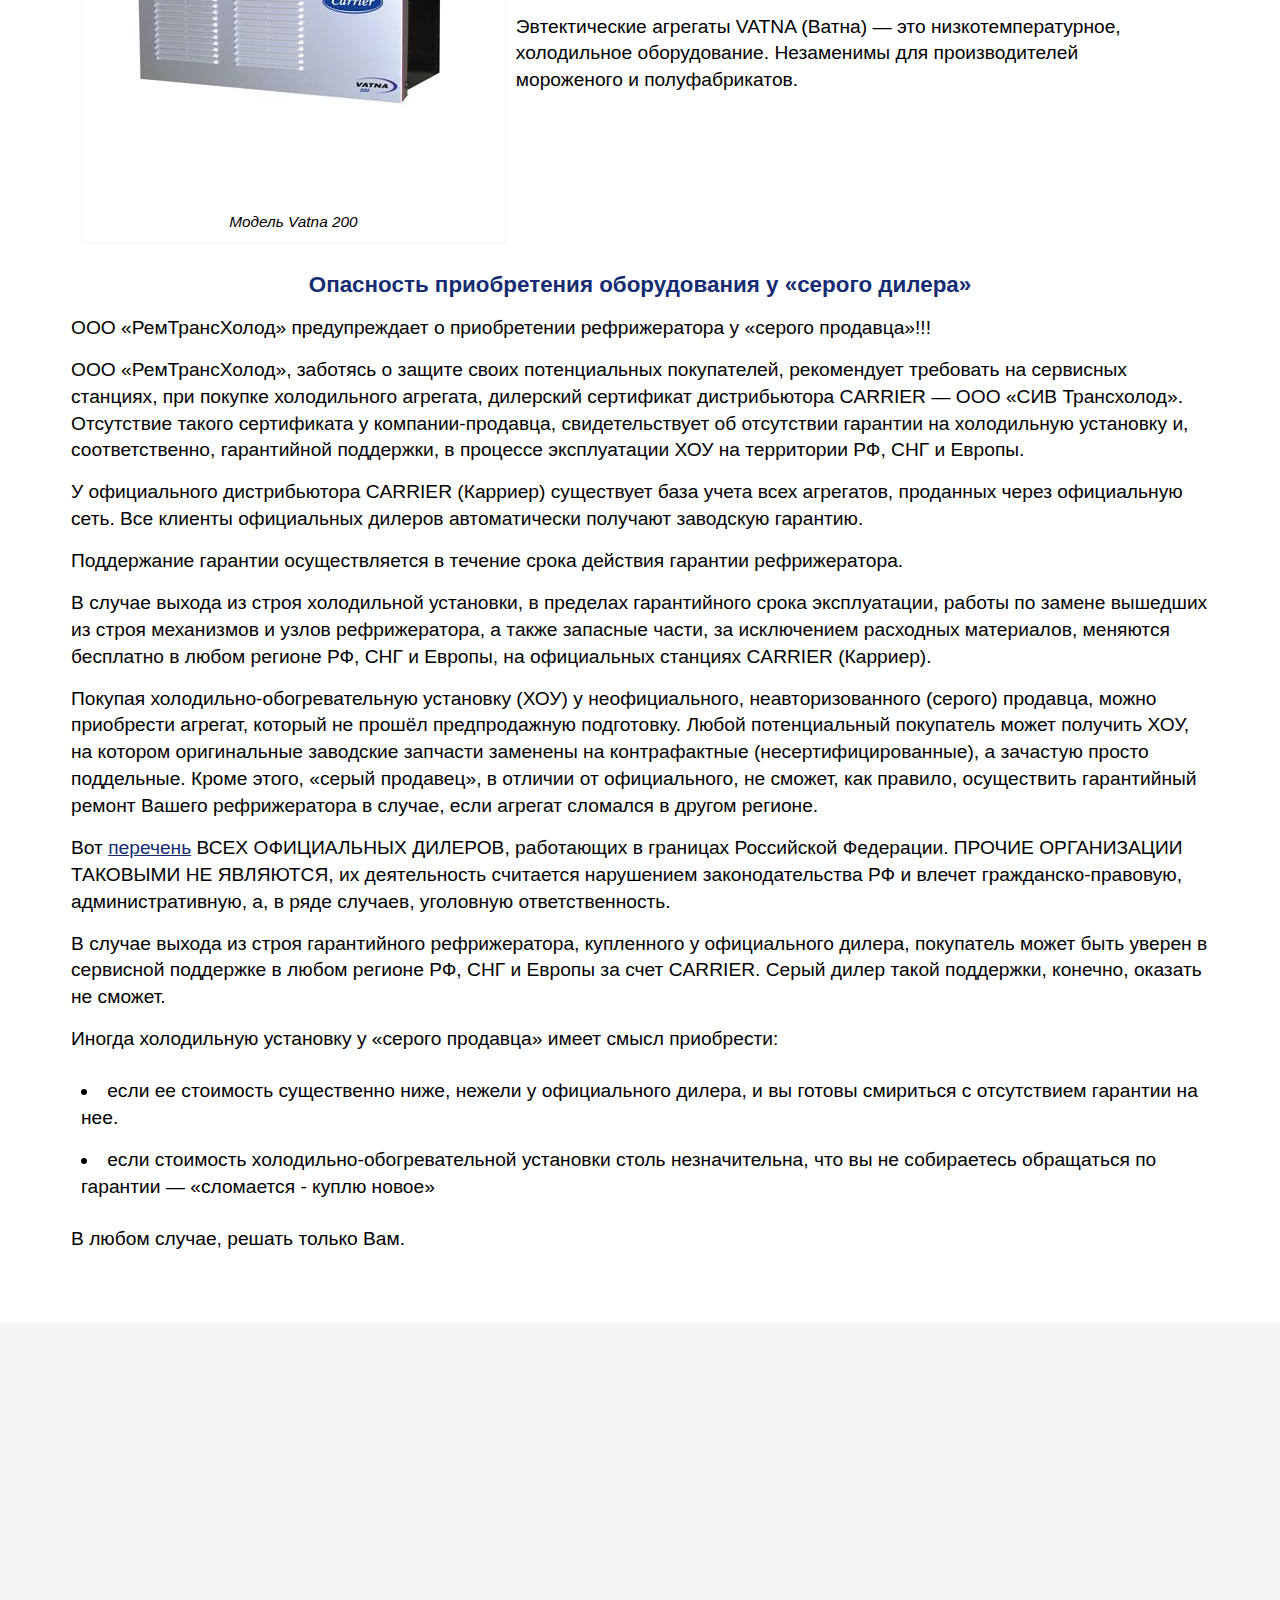
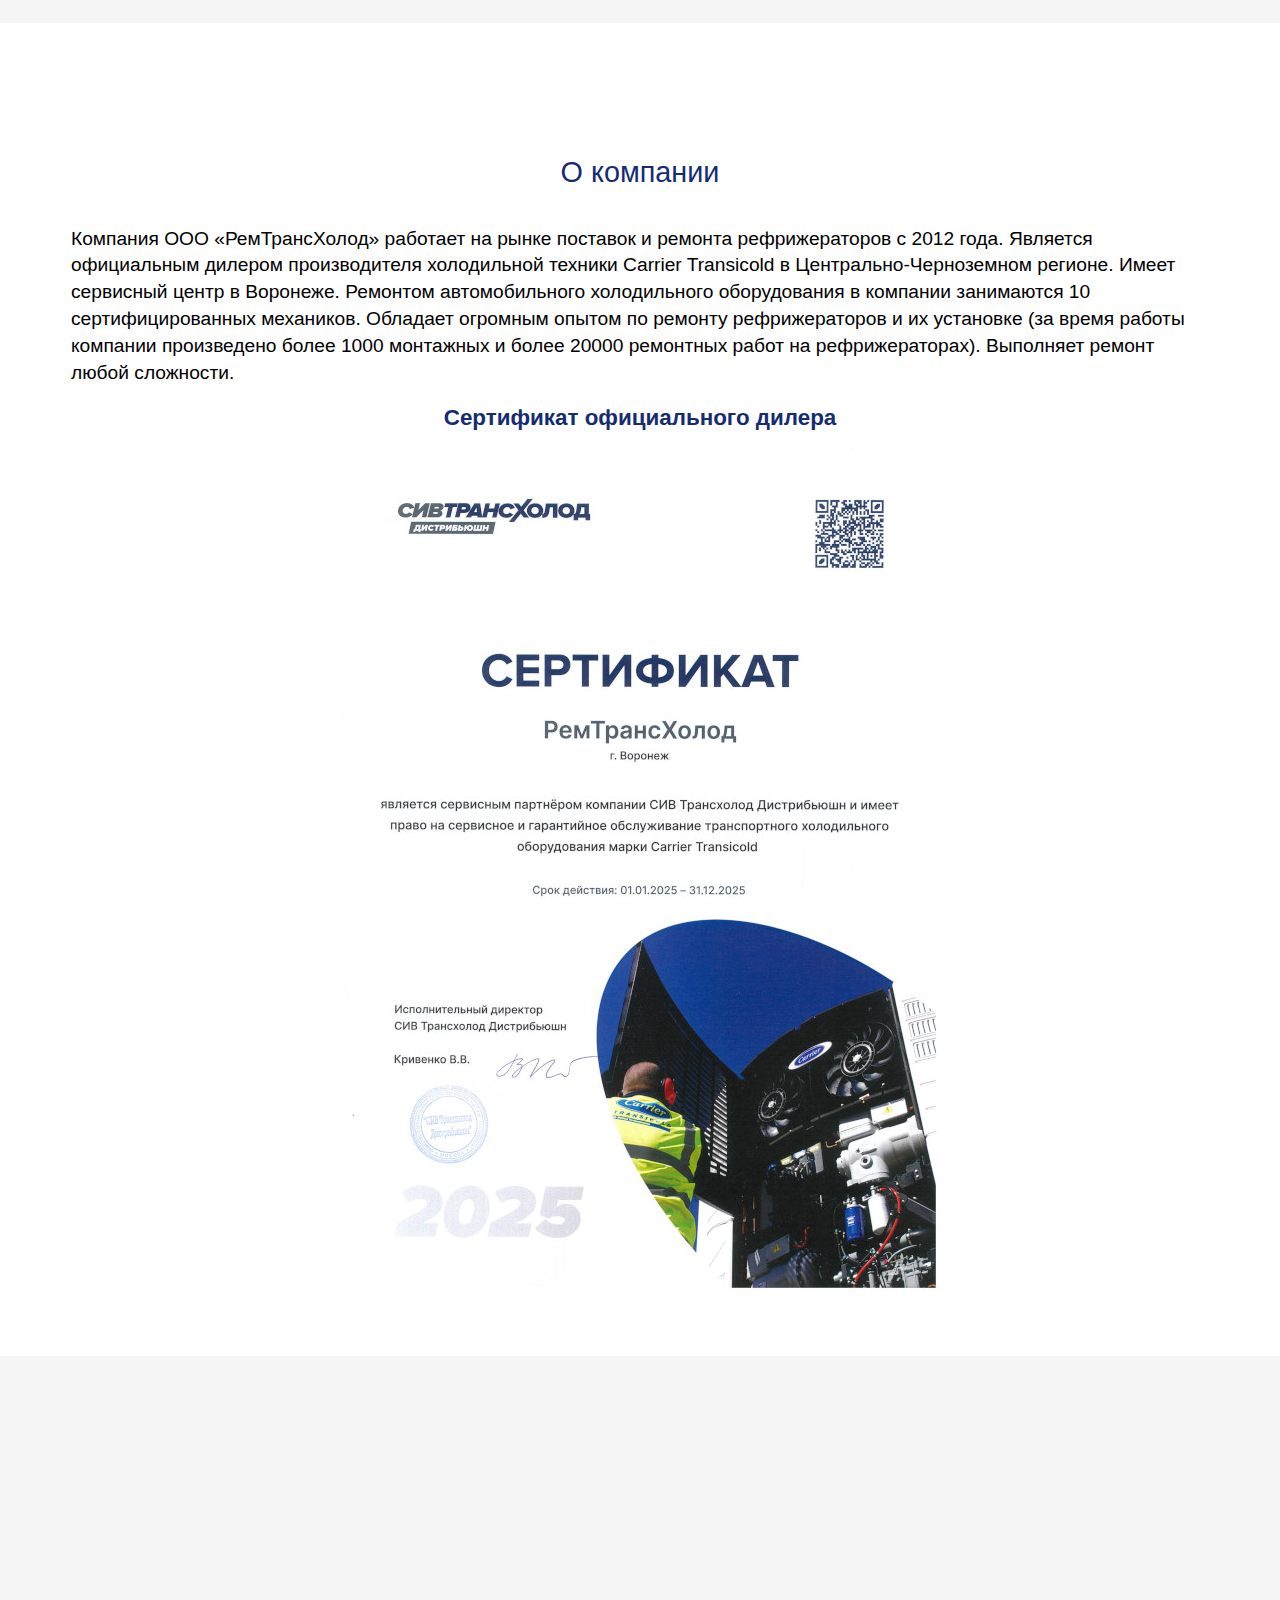
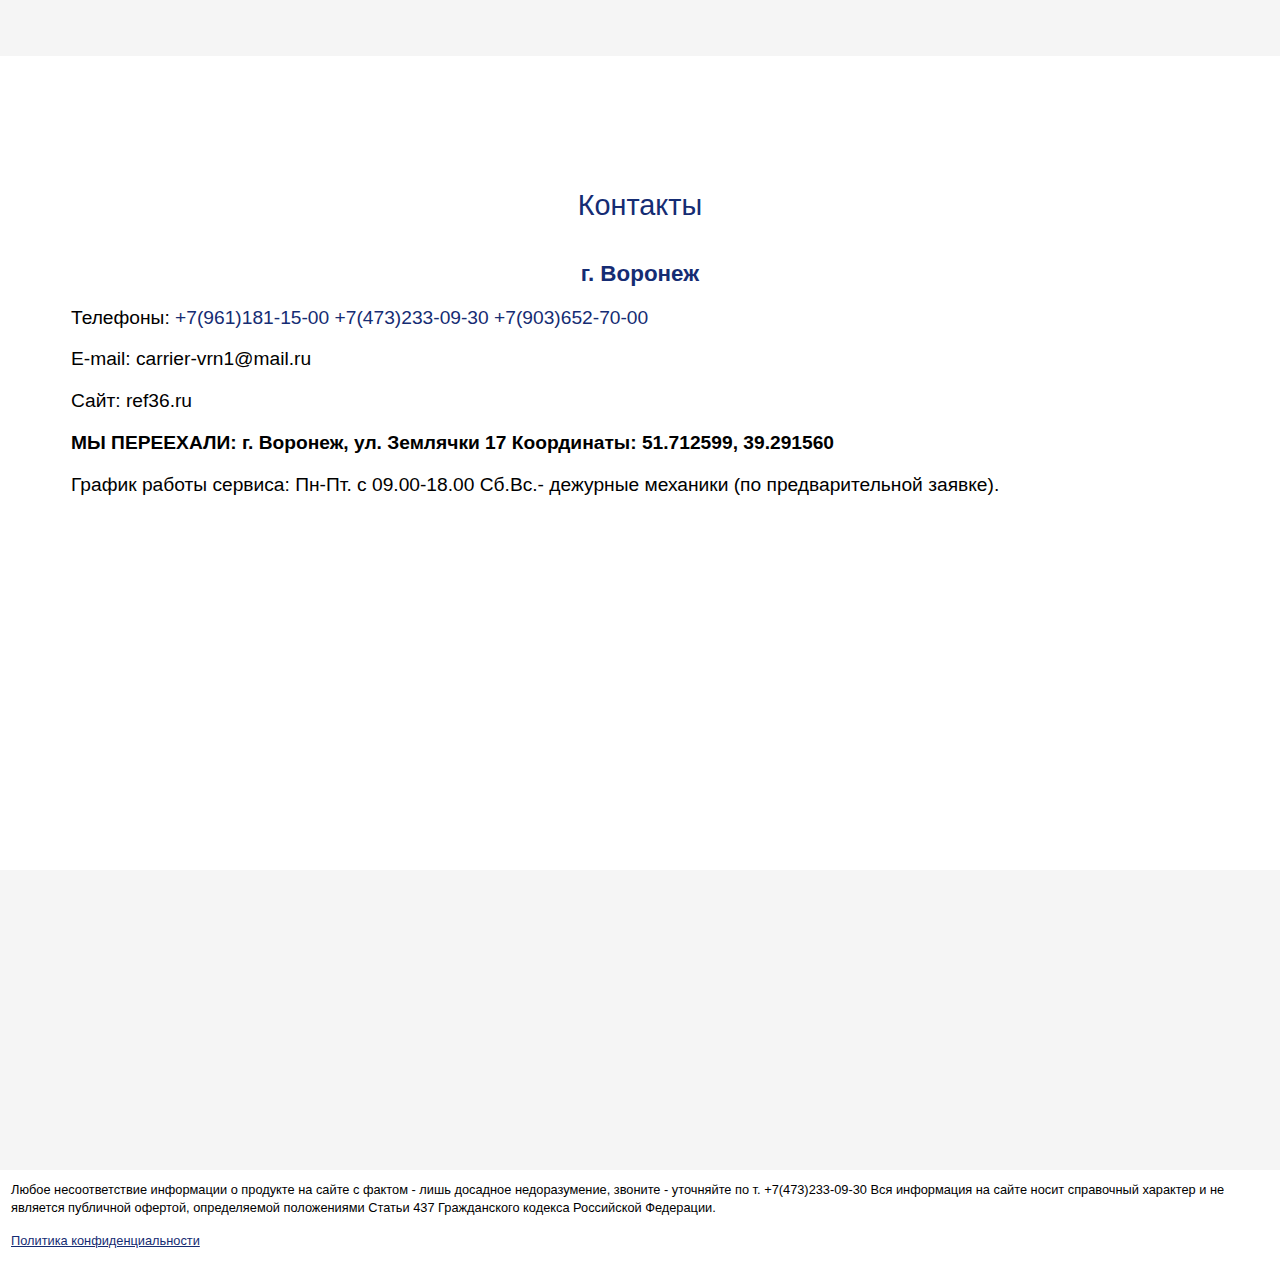
==== commit 9f056f87: "Вставил картинку с сертификатов 2025" ====
--- a/index.html
+++ b/index.html
@@ -556,7 +556,7 @@
 				по ремонту рефрижераторов и их установке &#40;за время работы компании произведено более 1000 монтажных
 				и более 20000 ремонтных работ на рефрижераторах&#41;. Выполняет ремонт любой сложности.</p>
 			<h3>Сертификат официального дилера</h3>
-			<div id="sertificat"><img src="img/sertificat_2024.jpg" alt="Сертификат официального дилера"></div>
+			<div id="sertificat"><img src="img/sertificat.jpg" alt="Сертификат официального дилера"></div>
 		</div>
 		<div id="contact">
 			<h2>Контакты</h2>
